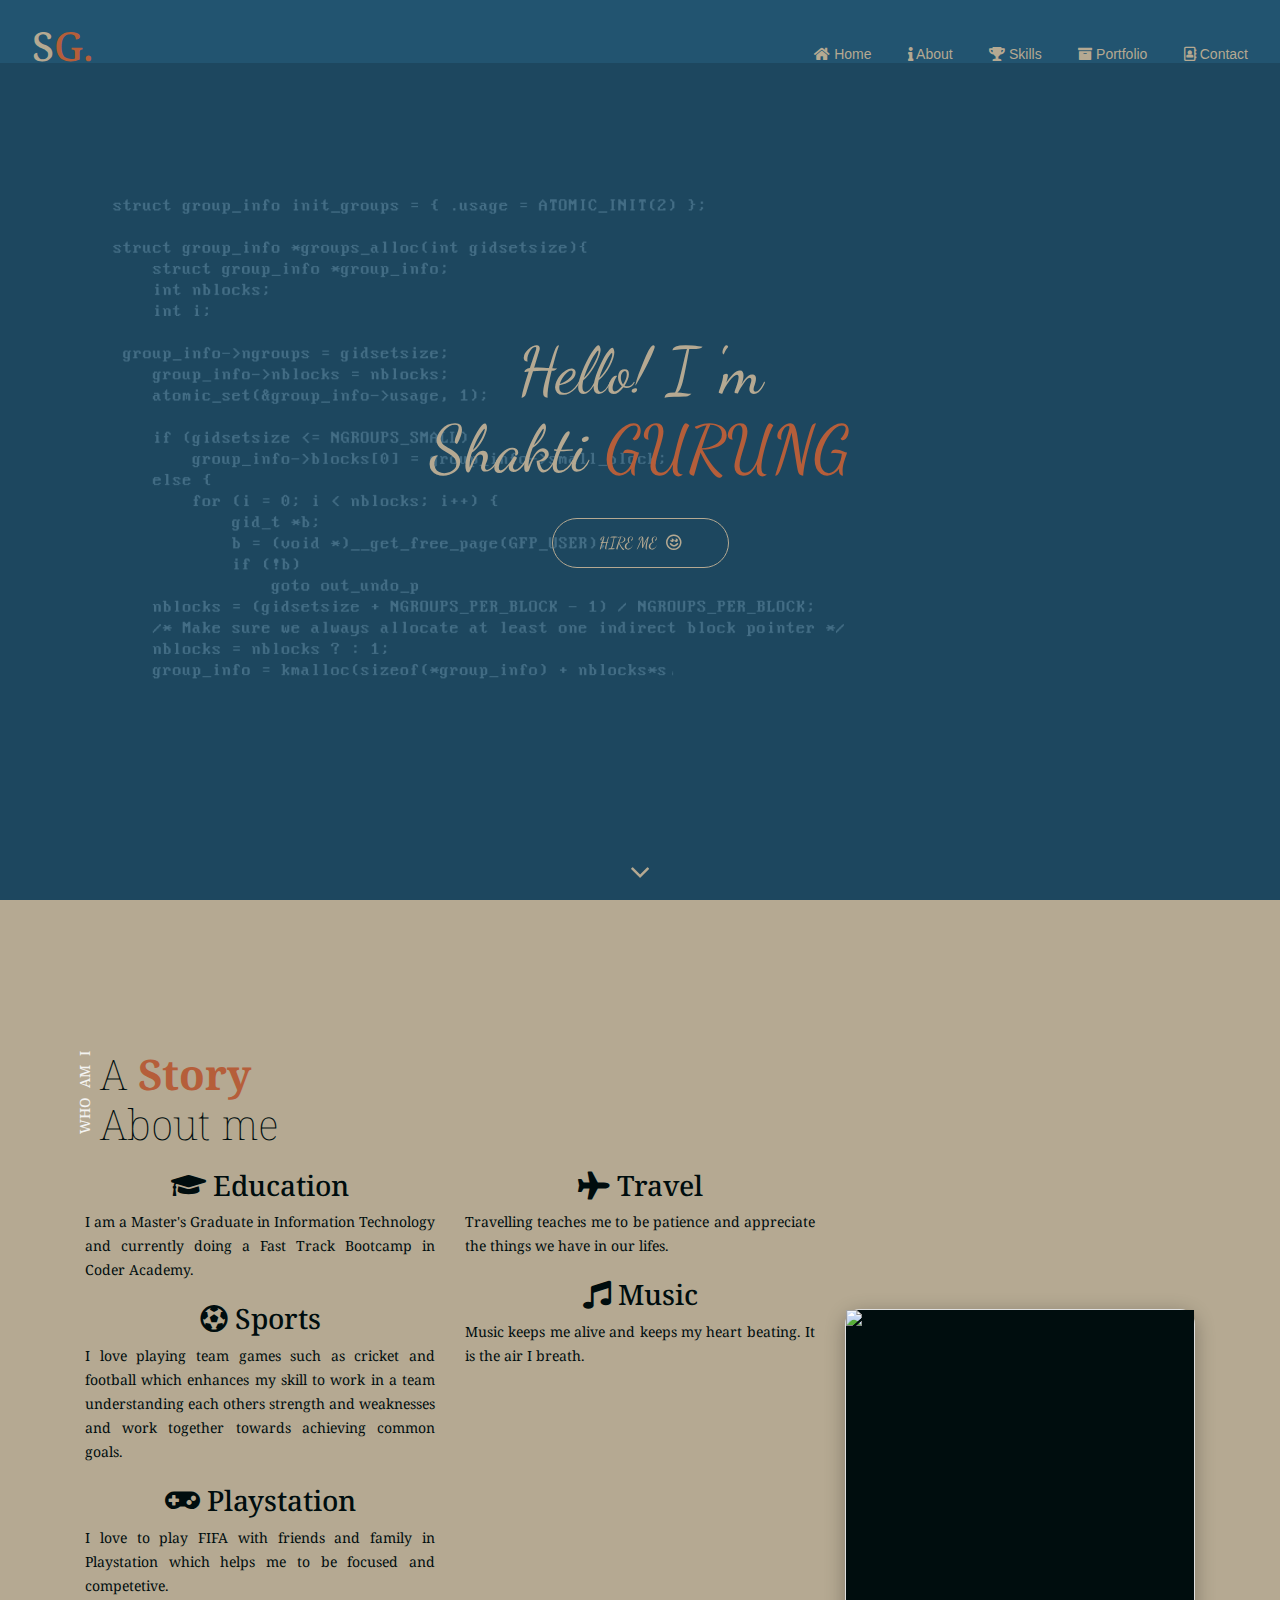
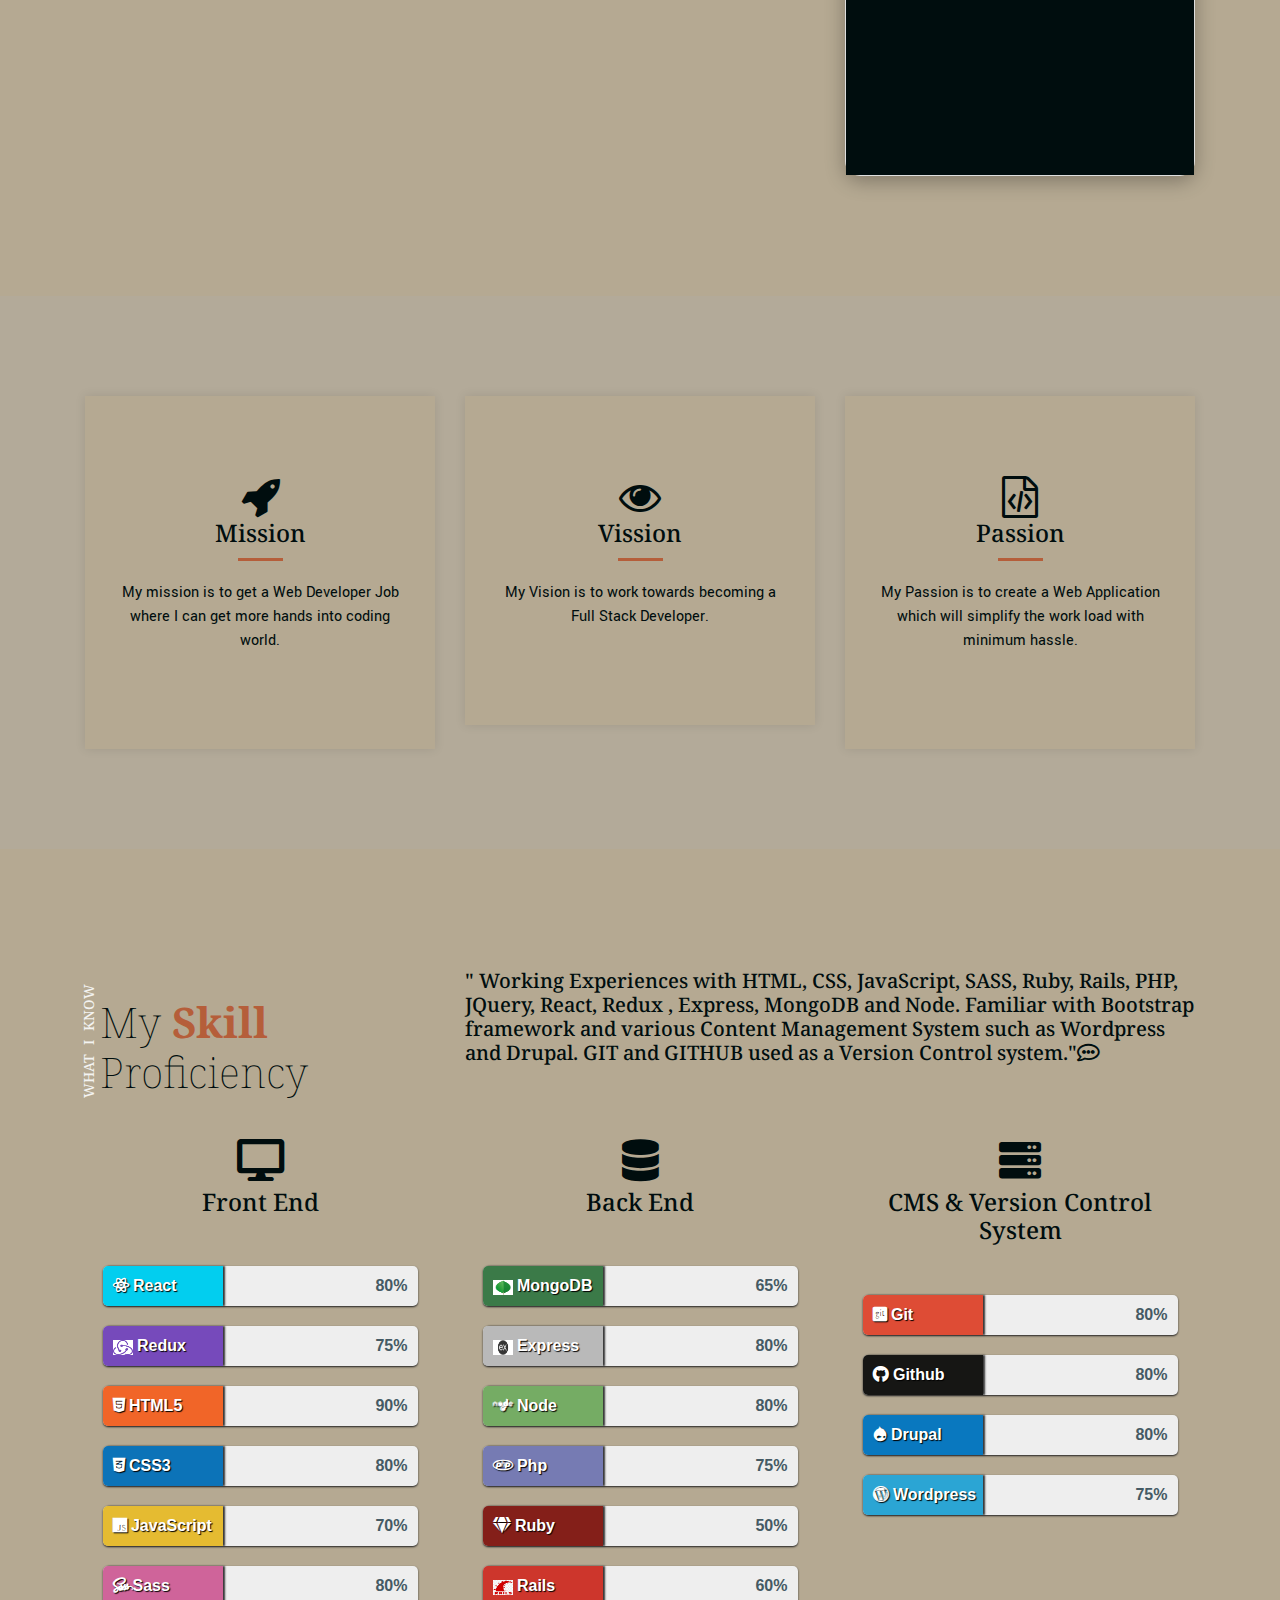
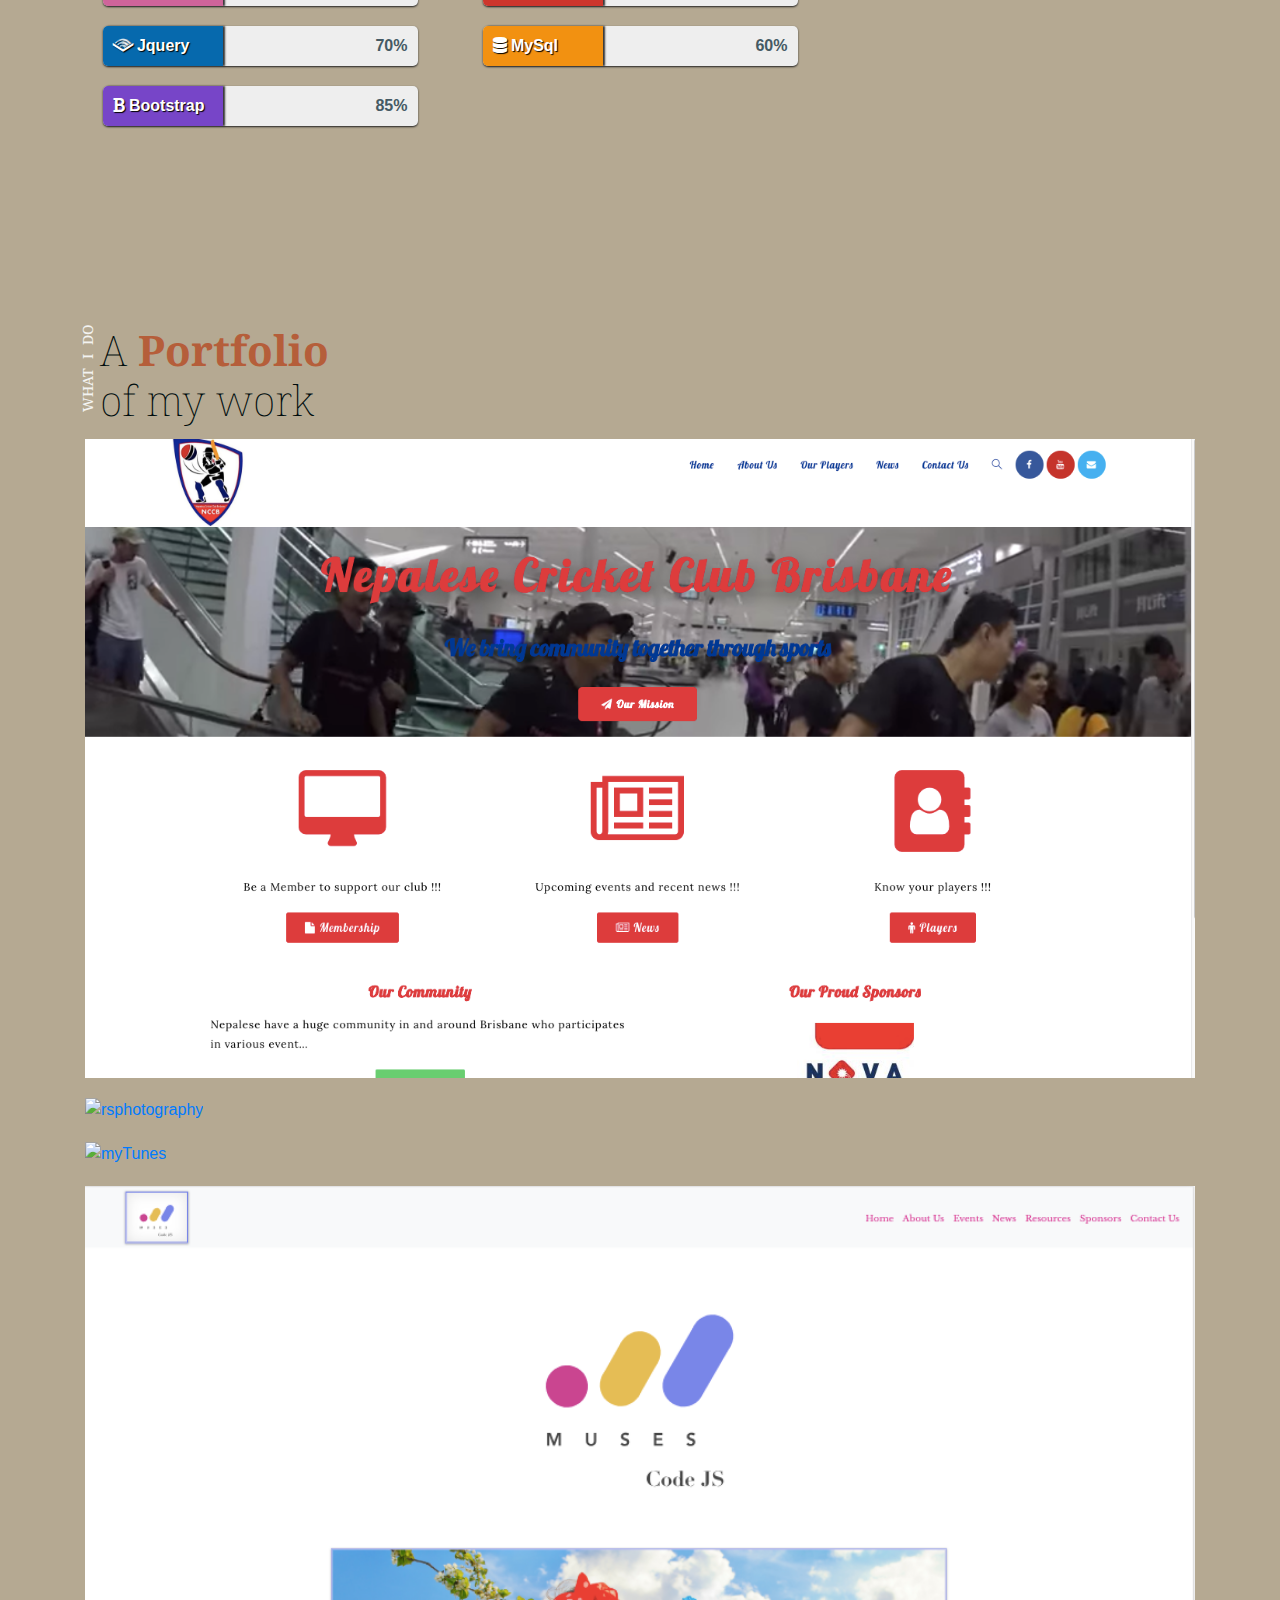
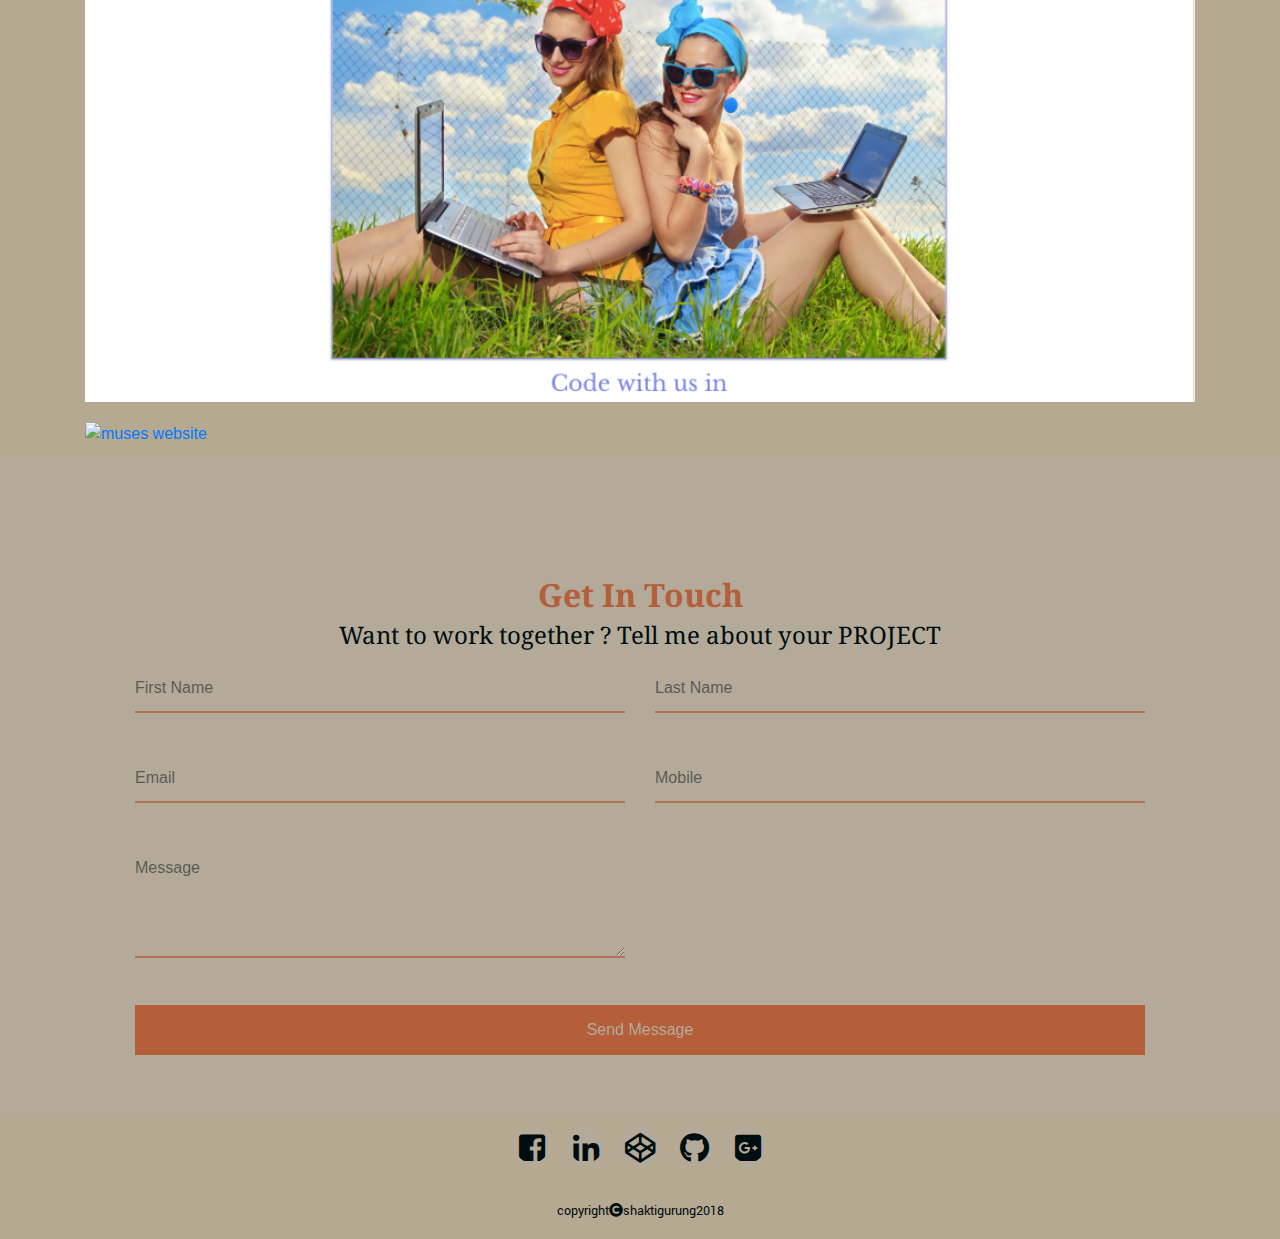
==== index.html @ 79f612bd "mobileware and type info on overlay" ====
<!DOCTYPE html>
<html lang="en">

<head>

    <!--Important Meta Tags-->
    <meta charset="utf-8">
    <meta http-equiv="X-UA-Compatible" content="IE=edge">
    <meta name="viewport" content="width-device-width,initial-scale=1">

    <!--Title-->
    <title>Shakti Gurung</title>

    <!-- Favicon-->
    <link rel="shortcut icon" type="image/png" href="img/favicon/favicon.png">

    <!--Google Fonts -->
    <link href="https://fonts.googleapis.com/css?family=Dancing+Script|Pacifico|Yantramanav" rel="stylesheet">
    <link href="https://fonts.googleapis.com/css?family=Noto+Serif" rel="stylesheet">

    <!--Font Awesome -->
    <link rel="stylesheet" href="css/font-awesome/css/fontawesome-all.min.css">
    <link rel="stylesheet" href="https://cdnjs.cloudflare.com/ajax/libs/font-awesome/4.7.0/css/font-awesome.min.css">
    <!--Bootstrap CSS-->
    <link rel="stylesheet" href="css/bootstrap/bootstrap.css">
    
    <!--Custom CSS-->
    <link rel="stylesheet" href="css/style.css">

</head>

<body>
    <!--Preloader-->
    <div id="preloader">
        <div id="status">&nbsp;</div>
    </div>
   <!--Navigation-->
    <nav class="menubar navbar sticky-top">
        <div class="logo">
                <a href="#home"><h1>S<span>G.</span></h1></a>
        </div>
        <ul class="menubar-nav">
            <li><a href="#home"><i class="fas fa-home"></i> Home</a></li>
            <li><a href="#about"><i class="fas fa-info"></i> About</a></li>
            <li><a href="#skill"><i class="fas fa-trophy"></i> Skills</a></li>
            <li><a href="#portfolio"><i class="fas fa-archive"></i> Portfolio</a></li>
            <li><a href="#contact"><i class="far fa-address-book"></i> Contact</a></li>   
        </ul>
        <span class="open-slide">
            <a href="#" onclick="openSlideMenu()">
            <svg width="30" height="30">
                <path d="M0,5 30,5" stroke="#B5A992" stroke-width="5"/>
                <path d="M0,14 30,14" stroke="#B5A992" stroke-width="5"/>
                <path d="M0,23 30,23" stroke="#B5A992" stroke-width="5"/>
            </svg>
            </a>
        </span>
        <div id="side-menu" class="side-nav">
            <a href="#" class="btn-close" onclick="closeSlideMenu()">&times;</a>
            <a href="#home"><i class="fas fa-home"></i> Home</a>
            <a href="#about"><i class="fas fa-info"></i> About</a>
            <a href="#skill"><i class="fas fa-trophy"></i> Skills</a>
            <a href="#portfolio"><i class="fas fa-archive"></i> Portfolio</a>
            <a href="#contact"><i class="far fa-address-book"></i> Contact</a>
        </div>
    </nav>
     <!--Navigation Ends-->
    <!--Home-->
    <section id="home">
        <!--Background Video-->
        <div class="fullscreen-video-wrap">  
                <video id="home-bg-video" poster="video/home.jpeg" autoplay loop muted>
                <source src="video/home.mov" type="video/mov">
                <source src="video/home.mp4" type="video/mp4">
                </video>
        </div>
        
        <!--Overlay-->
        <div id="home-overlay"></div>
    
        <!--Home Content-->

        <div id="home-content">
            <div id="home-content-inner" class="text-center">
                <div class="headingborder">
                    <div id="home-heading">
                        <h1 id="home-heading-1">Hello! I 'm</h1><br>
                        <h1 id="home-heading-2"> Shakti <span>Gurung</span></h1>
                    </div>
                    <div id="home-text">
                        <p><span class="typing"></span></p>
                    </div>
                 </div>
                <div id="home-btn">
                    <a class="btn btn-general btn-home" href="#contact" title="Hire me" role="button">Hire me <i class="far fa-smile"></i></a>
                </div>
            </div>
        </div>

        <!--Arrow Down-->
        <a href="#about" id="arrow-down">
            <i class="fa fa-angle-down"></i>
        </a>

    </section>
    <!--Home Ends-->
   
    <!--About-->
    <section id="about" onmouseover="textanimation()">

        <!--About 01-->
        <div id="about-01">
            <div class="content-box-lg">
                <div class="container">

                    <div class="row">
                        <!--About Left side-->
                        <div class="col-md-12">
                            <div id="about-left">
                                <div class="vertical-heading">
                                     <h5>Who am I </h5>
                                     <h2>A <strong> Story </strong><br>About me</h2> 
                                </div>
                            </div>
                        </div>
                    </div>
                    
                     <div class="row">
                        <!--About Right side-->
                         <div class="col-md-4">
                            <div class="box1">
                                <h3><i class="fas fa-graduation-cap"></i> Education</h3>
                                <p>I am a Master's Graduate in Information Technology and currently doing a Fast Track Bootcamp in Coder Academy.</p>
                            </div>
                            <div class="box1">
                                <h3><i class="fas fa-futbol"></i> Sports</h3>
                                <p>I love playing team games such as cricket and football which enhances my skill to work in a team understanding each others strength and weaknesses and work together towards achieving common goals.</p>
                            </div>
                            <div class="box1">
                                <h3><i class="fas fa-gamepad"></i> Playstation</h3>
                                <p> I love to play FIFA with friends and family in Playstation which helps me to be focused and competetive.</p>
                            </div>
                         </div>
                        <div class="col-md-4">
                            <div class="box1">
                                <h3><i class="fas fa-plane"></i> Travel</h3>
                                <p>Travelling teaches me to be patience and appreciate the things we have in our lifes.</p>
                            </div>
                            <div class="box1">
                                <h3><i class="fas fa-music"></i> Music</h3>
                                <p> Music keeps me alive and keeps my heart beating. It is the air I breath.</p>
                            </div>
                         </div>
                         <div class="col-md-4">
                           <!--Card starts-->
                            <div class="card">
                               <div class="img-box">
                                    <img src="img/about/shaktigurung1.jpg" alt="shaktigurung" class="img-fluid" >
                                </div>
                           
                                <ul class="social-icon">
                                    <li><a href="https://www.facebook.com/shakti.gurung" target="_blank"><i class="fab fa-facebook-square"></i></a></li>
                                    <li><a href="https://www.linkedin.com/feed/" target="_blank"><i class="fab fa-linkedin"></i></a></li>
                                    <li><a href="https://codepen.io/ShaktiGurung/" target="_blank"><i class="fab fa-codepen"></i></a></li>
                                    <li><a href="https://github.com/shaktigurung" target="_blank"><i class="fab fa-github"></i></a></li>
                                    <li><a href="https://myaccount.google.com/?utm_source=OGB&utm_medium=act" target="_blank"><i class="fab fa-google-plus-square"></i></a></li>
                                 </ul>
                                 <div class="details">
                                     <h2> Shakti Gurung <br> <span> Web Developer </span> </h2>
                                     <p>" I love to design and create  experiences which will simplify our life." <i class="far fa-comment-alt"></i></p>
                                 </div>
                            </div><!--End of Card-->
                    </div> 
                </div>
            </div>
        </div>
        </div>
        <!--About 01 Ends-->
        <!--About 02-->
        <div id="about-02">
            <div class="content-box-md">
                <div class="container">
                    <div class="row">
                        <div class="col-md-4">
                            <div class="about-item text-center">
                                <i class="fa fa-rocket"></i>
                                <h3>Mission</h3>
                                <hr>
                                <p>My mission is to get a Web Developer Job where I can get more hands into coding world.</p>
                            </div>
                        </div>
                        <div class="col-md-4">
                            <div class="about-item text-center">
                                <i class="fa fa-eye"></i>
                                <h3>Vission</h3>
                                <hr>
                                <p>My Vision is to work towards becoming a Full Stack Developer.</p>
                            </div>

                        </div>
                        <div class="col-md-4">
                            <div class="about-item text-center">
                                <i class="fa fa-file-code"></i>
                                <h3>Passion</h3>
                                <hr>
                                <p>My Passion is to create a Web Application which will simplify the work load with minimum hassle.</p>
                            </div>
                        </div>
                    </div>
                </div>
            </div>
        </div>
        <!--About 02 Ends-->
      
    </section>

    <!--About Ends--> 
    <!--Skills-->
    <section id="skill" onmouseover="skillbar()">
        <div class="content-box-lg">
            <div class="container">
                <div class="row">

                    <!--Skill Left Side -->
                    <div class="col-md-4 ">
                        <div id="skill-left">
                            <div class="vertical-heading">
                                <h5>What I Know </h5>
                                <h2> My <strong> Skill </strong><br>Proficiency</h2>
                            </div>
                        </div>
                    </div>
                    <!--Skill Right Side -->
                    <div class="col-md-8">
                        <div class="about-right">
                                <h2> " Working Experiences with HTML, CSS, JavaScript, SASS, Ruby, Rails, PHP, JQuery, React, Redux , Express, MongoDB and Node. Familiar with Bootstrap framework and various Content Management System such as Wordpress and Drupal. GIT and GITHUB used as a Version Control system."<i class="far fa-comment-alt"></i> </h2>
                        </div>
                    </div>
                </div>
            
                <!--Progress Skill bar-->
                <div class="row">
                    
                    <div class="col-md-4">
                        <div class="skillbar ">
                                    <div class="skillheader text-center">
                                        <i class="fas fa-desktop"></i>
                                        <h3>Front End </h3>
                                    </div>
                            
                                    <div class="main">
                                         <div class="progressBar">
                                            <div class="title reactColor"><i class="fab fa-react"></i> React </div>
                                            <div class="progress react"></div>
                                            <div class="progress_value">80%</div>
                                        </div>
                                        <div class="progressBar">
                                            <div class="title reduxColor"><img src="img/skill/redux.png"> Redux</div>
                                            <div class="progress redux"></div>
                                            <div class="progress_value">75%</div>
                                        </div>
                                        <div class="progressBar">
                                            <div class="title htmlColor"><i class="fab fa-html5"></i> HTML5</div>
                                            <div class="progress html"></div>
                                            <div class="progress_value">90%</div>
                                        </div>
                                        <div class="progressBar">
                                            <div class="title cssColor"><i class="fab fa-css3-alt"></i> CSS3</div>
                                            <div class="progress css"></div>
                                            <div class="progress_value">80%</div>
                                        </div>
                                        <div class="progressBar">
                                            <div class="title jsColor"><i class="fab fa-js"></i> JavaScript</div>
                                            <div class="progress js"></div>
                                            <div class="progress_value">70%</div>
                                        </div>
                                        <div class="progressBar">
                                            <div class="title sassColor"><i class="fab fa-sass"></i>Sass</div>
                                            <div class="progress sass"></div>
                                            <div class="progress_value">80%</div>
                                        </div>
                                        <div class="progressBar">
                                            <div class="title jqueryColor"><i class="fab fa-audible"></i> Jquery</div>
                                            <div class="progress jquery"></div>
                                            <div class="progress_value">70%</div>
                                        </div>
                                        <div class="progressBar">
                                            <div class="title bootstrapColor"><i class="fas fa-bold"></i> Bootstrap</div>
                                            <div class="progress bootstrap"></div>
                                            <div class="progress_value">85%</div>
                                        </div>
                                   
                                    </div>
                        </div>
                    </div>
                    
                    <div class="col-md-4">
                    <div class="skillbar">
                                    <div class="skillheader text-center">
                                        <i class="fas fa-database"></i>
                                        <h3> Back End </h3>
                                    </div>
                                    <div class="main">
                                        <div class="progressBar">
                                            <div class="title mongodbColor"><img src="img/skill/mongodb.png"> MongoDB</div>
                                            <div class="progress mongodb"></div>
                                            <div class="progress_value">65%</div>
                                        </div>
                                        <div class="progressBar">
                                            <div class="title expressColor"><img src="img/skill/express.png"> Express </div>
                                            <div class="progress express"></div>
                                            <div class="progress_value">80%</div>
                                        </div>
                                         <div class="progressBar">
                                            <div class="title nodeColor"><i class="fab fa-node"></i> Node</div>
                                            <div class="progress node"></div>
                                            <div class="progress_value">80%</div>
                                        </div>    
                                        <div class="progressBar">
                                            <div class="title phpColor"><i class="fab fa-php"></i> Php</div>
                                            <div class="progress php"></div>
                                            <div class="progress_value">75%</div>
                                        </div>
                                        <div class="progressBar">
                                            <div class="title rubyColor"><i class="fas fa-gem"></i> Ruby </div>
                                            <div class="progress ruby"></div>
                                            <div class="progress_value">50%</div>
                                        </div>
                                        <div class="progressBar">
                                            <div class="title railsColor"><img src="img/skill/rails.png"> Rails</div>
                                            <div class="progress rails"></div>
                                            <div class="progress_value">60%</div>
                                        </div>
                                        <div class="progressBar">
                                            <div class="title mysqlColor"><i class="fas fa-database"></i> MySql</div>
                                            <div class="progress mysql"></div>
                                            <div class="progress_value">60%</div>
                                        </div>
                                  
                                    </div>
                        </div>
                    </div>
                    <div class="col-md-4">
                    <div class="skillbar">
                                    <div class="skillheader text-center">
                                            <i class="fas fa-server"></i>
                                            <h3>CMS & Version Control System </h3>
                                    </div>
                                    <div class="main">
                                         <div class="progressBar">
                                            <div class="title gitColor"><i class="fab fa-git-square"></i> Git </div>
                                            <div class="progress git"></div>
                                            <div class="progress_value">80%</div>
                                        </div>
                                        <div class="progressBar">
                                            <div class="title githubColor"><i class="fab fa-github"></i> Github</div>
                                            <div class="progress github"></div>
                                            <div class="progress_value">80%</div>
                                        </div>
                                        <div class="progressBar">
                                            <div class="title drupalColor"><i class="fab fa-drupal"></i> Drupal</div>
                                            <div class="progress drupal"></div>
                                            <div class="progress_value">80%</div>
                                        </div>
                                        <div class="progressBar">
                                            <div class="title wordpressColor"><i class="fab fa-wordpress"></i> Wordpress</div>
                                            <div class="progress wordpress"></div>
                                            <div class="progress_value">75%</div>
                                        </div>
                                   
                                    </div>
                        </div>
                    </div>
                </div>
                <!--Progress Skill bar Ends-->
            </div>
        </div>
    </section>
        <!--Skills End-->
        <!--Portfolio-->
    <section id="portfolio">
        <div class="container">
            <div class="row">
                <!--About Left side-->
                <div class="col-md-6">
                    <div id="about-left">
                        <div class="vertical-heading">
                            <h5>What I do </h5>
                            <h2>A <strong> Portfolio </strong><br>of my work</h2>
                        </div>
                    </div>
                </div>
            </div>
        </div>
                
    <div class="content-area layout">
            <div class="container">
                <div class="row nomargin">
                    <div class="col-md-12 nopadding">
                        <a href="http://www.nccb.com.au" target="_blank">
                            <div class="portfolio-item">
                                <div class="hover-bg">
                                    <div class="border">
                                        <div class="hover-txt">
                                            <h4>Nccb</h4>
                                            <span> Cricket Club Website</span>
                                            <p> This website is created using Wordpress Content Management System.</p>
                                        </div>
                                    </div>
                                </div>
                                <img src="img/portfolio/nccb.png" class="img-fluid" alt="nccb">
                            </div> 
                        </a> 
                    </div>
                </div> <!--End of first Row-->
                <div class="row nomargin">
                    <div class="col-md-12 nopadding">
                        <a href="https://shaktigurung.github.io/RSPhotography/" target="_blank">
                            <div class="portfolio-item">
                                <div class="hover-bg">
                                    <div class="border">
                                        <div class="hover-txt">
                                            <h4>RS Photography</h4>
                                            <span>Photographer Portfolio</span>
                                            <p>This website is created using HTML, CSS and JavaScript</p>
                                        </div>
                                    </div>
                                </div>
                                <img src="img/portfolio/rsphotography.png" class="img-fluid" alt="rsphotography">
                            </div> 
                        </a> 
                    </div>
                </div> <!-- End of second Row-->
                <div class="row nomargin">
                    <div class="col-md-12 nopadding">
                            <a href="https://shaktigurung.github.io/myTunes/" target="_blank">
                                <div class="portfolio-item">
                                    <div class="hover-bg">
                                        <div class="border">
                                            <div class="hover-txt">
                                                <h4>MyTune</h4>
                                                <span>Song Collection </span>
                                                <p>This website is created using HTML, CSS and JavaScript</p>
                                            </div>
                                        </div>
                                    </div>
                                    <img src="img/portfolio/mytunes.png" class="img-fluid" alt="myTunes">
                                </div> 
                            </a> 
                        </div>
                </div> <!--End of third Row -->
                <!--Fourth Row-->
                <div class="row nomargin">
                    <div class="col-md-12 nopadding">
                            <a href="http://ca-muses-static.s3-website-ap-southeast-2.amazonaws.com/" target="_blank">
                                <div class="portfolio-item">
                                    <div class="hover-bg">
                                        <div class="border">
                                            <div class="hover-txt">
                                                <h4>Muses Website</h4>
                                                <span> A non-profitable organisation </span>
                                                <p>This website is created using MERN(MongoDB, Express.js, React.js and Node.js) stack</p>
                                            </div>
                                        </div>
                                    </div>
                                    <img src="img/portfolio/muses.png" class="img-fluid" alt="muses website" width="100%">
                                </div> 
                            </a> 
                        </div>
                </div> <!--End of Fourth Row -->
                <!--Fifth Row-->
                <div class="row nomargin">
                    <div class="col-md-12 nopadding">
                            <a href="https://mobileware.netlify.com/" target="_blank">
                                <div class="portfolio-item">
                                    <div class="hover-bg">
                                        <div class="border">
                                            <div class="hover-txt">
                                                <h4> Mobileware </h4>
                                                <span> A E-Commerce Website for mobile </span>
                                                <p>This website is created using React, HTML5, CSS3, Netlify </p>
                                            </div>
                                        </div>
                                    </div>
                                    <img src="img/portfolio/cghardware.png" class="img-fluid" alt="muses website" width="100%">
                                </div> 
                            </a> 
                        </div>
                </div> <!--End of Fifth Row -->
               

                     <!--<div class="col-md-4 nopadding">
                        <a href="#" target="_blank">
                            <div class="portfolio-item">
                                <div class="hover-bg">
                                    <div class="border">
                                        <div class="hover-txt">
                                            <h4>Asian Delicacies</h4>
                                            <span>Restaurant Website</span>
                                        </div>
                                    </div>
                                </div>
                                <img src="https://source.unsplash.com/1600x900/?restaurant" class="img-fluid" alt="...">
                            </div> 
                        </a> 
                    </div>
                    <div class="col-md-4 nopadding">
                        <a href="#" target="_blank">
                            <div class="portfolio-item">
                                <div class="hover-bg">
                                    <div class="border">
                                        <div class="hover-txt">
                                            <h4>Stunning Creation</h4>
                                            <span>Digital Agency Website</span>
                                        </div>
                                    </div>
                                </div>
                                <img src="https://source.unsplash.com/1600x900/?digital-agency" class="img-fluid" alt="...">
                            </div> 
                        </a> 
                    </div>
                </div> -->

                <!-- <div class="row nomargin">
                <div class="col-md-4 nopadding">
                        <a href="#" target="_blank">
                            <div class="portfolio-item">
                                <div class="hover-bg">
                                    <div class="border">
                                        <div class="hover-txt">
                                            <h4>Buy Me</h4>
                                            <span>E-Commerce Website</span>
                                        </div>
                                    </div>
                                </div>
                                <img src="https://source.unsplash.com/random/1600x900" class="img-fluid" alt="...">
                            </div> 
                        </a> 
                    </div>
                    <div class="col-md-4 nopadding">
                            <a href="#" target="_blank">
                                <div class="portfolio-item">
                                    <div class="hover-bg">
                                        <div class="border">
                                            <div class="hover-txt">
                                                <h4>MSOC</h4>
                                                <span>Tour Booking Website</span>
                                            </div>
                                        </div>
                                    </div>
                                    <img src="https://source.unsplash.com/1600x900/?Booking" class="img-fluid" alt="...">
                                </div> 
                            </a> 
                        </div>
                        <div class="col-md-4 nopadding">
                                <a href="#" target="_blank">
                                    <div class="portfolio-item">
                                        <div class="hover-bg">
                                            <div class="border">
                                                <div class="hover-txt">
                                                    <h4>Barter</h4>
                                                    <span>Swap items Website</span>
                                                </div>
                                            </div>
                                        </div>
                                        <img src="https://source.unsplash.com/collection/190727/1600x900" class="img-fluid" alt="...">
                                    </div> 
                                </a> 
                            </div>
                </div> -->
                <!--End of Third Row-->
            </div>
    </div> 
    <!--Frame portfolio Ends-->
    
    </section>
    <!--Portfolio Ends-->
    <!--Contact-->
    <section id="contact">
        <div class="container">
        <!-- Contact Form Starts-->
            <div class="formBox">
            <div class="row">
                <div class="col-sm-12"> 
                    <div class="contact-title">
                    <h2><strong>Get In Touch </strong></h2>
                    <p>Want to work together ? Tell me about your PROJECT</p>
                    </div>  
                </div> 
            </div>
            <!--Contact Form starts-->
            <form name="contact" class="contact" method="POST" data-netlify = "true">
            <div class="row">
                <div class="col-sm-6">
                    <div class="inputBox">
                        <div class="inputText ">First Name</div>
                        <input type="text" name="firstname" class="input">
                    </div>
                </div>
                <div class="col-sm-6">
                    <div class="inputBox">
                        <div class="inputText">Last Name</div>
                        <input type="text" name="lastname" class="input">
                    </div>
                </div>
            </div>
            <div class="row">
                <div class="col-sm-6">
                    <div class="inputBox">
                        <div class="inputText">Email</div>
                        <input type="email" name="email" class="input">
                    </div>
                </div>
                <div class="col-sm-6">
                    <div class="inputBox">
                        <div class="inputText">Mobile</div>
                        <input type="tel" name="mobile" class="input">
                    </div>
                </div>
            </div>
            <div class="row">
                <div class="col-sm-6">
                    <div class="inputBox">
                        <div class="inputText">Message</div>
                        <textarea class="input" name="message"></textarea>
                    </div>
                </div>
            </div>
            <div class="row">
                <div class="col-sm-12">
                    <input type="submit" name="submit" value="Send Message" class="button">
                </div>
            </div>
            </form>
            <!-- Contact Form Ends-->
            </div>
            <!--formBox Ends-->
        </div>
    </section>
    <!--Contact Ends-->
    <!--Copyright starts-->
    <section id="copyright">
        <div class="container">
            <div class="row">
                <div class="col-md-12"> 
                <ul class="social">
                        <li><a href="https://www.facebook.com/shakti.gurung" target="_blank"><i class="fab fa-facebook-square"></i></a></li>
                        <li><a href="https://www.linkedin.com/feed/" target="_blank"><i class="fab fa-linkedin"></i></a></li>
                        <li><a href="https://codepen.io/ShaktiGurung/" target="_blank"><i class="fab fa-codepen"></i></a></li>
                        <li><a href="https://github.com/shaktigurung" target="_blank"><i class="fab fa-github"></i></a></li>
                        <li><a href="https://myaccount.google.com/?utm_source=OGB&utm_medium=act" target="_blank"><i class="fab fa-google-plus-square"></i></a></li>
                    </ul>
                </div>
            </div>
            <div class="row">
            <div class="col-md-12"> 
                <p class="copyright">copyright<i class="fas fa-copyright"></i>shaktigurung2018 </p>
            </div>
            </div>
        </div>
    </section>
    <!--Copyright Ends-->
   
    <!-- Jquery CDN-->
    <script src="https://code.jquery.com/jquery-3.3.1.min.js" integrity="sha256-FgpCb/KJQlLNfOu91ta32o/NMZxltwRo8QtmkMRdAu8=" crossorigin="anonymous"></script>

    <!-- Bootstrap JavaScript -->
    <script src="js/bootstrap/bootstrap.js"></script>
    
     <!-- ScrollReveal JavaScript-->
    <script src="https://unpkg.com/scrollreveal/dist/scrollreveal.min.js"></script>

     <!--Typejs-->
     <script src="https://cdn.jsdelivr.net/npm/typed.js@2.0.9"></script>
   
    <!--Custom JavaScript-->
    <script src="js/script.js"></script>
</body>

</html>
---- css/style.css ----
/*
====================================================
||||||Shakti Gurung Custom Style Sheet |||||
====================================================

/*====================================================
||||||Imports |||||
====================================================*/
/*====================================================
||||||Color Palette|||||
====================================================*/
/*====================================================
||||||Fonts |||||
====================================================*/
/*====================================================
||||||Mixin |||||
====================================================*/
/*====================================================
||||||HTML and Body |||||
====================================================*/
html,
body {
  height: 100%; }

body {
  color: #000D0E;
  background-color: #B5A992; }

h1,
h2,
h3,
h4,
h5,
h6 {
  font-family: "Noto Serif", serif; }

p {
  font-family: "Yantramanav", sans-serif;
  font-size: 14px;
  font-weight: 400;
  line-height: 24px; }

section {
  background: #B5A992;
  overflow: hidden; }

.nopadding {
  padding: 0; }

.nomargin {
  margin: 0; }

/*====================================================
||||||Preloader |||||
====================================================*/
#preloader {
  background-color: #F3F3F1;
  position: fixed;
  top: 0;
  bottom: 0;
  left: 0;
  right: 0;
  z-index: 9999; }

#status {
  background-image: url("../img/preloader/preloader.gif");
  background-repeat: no-repeat;
  width: 200px;
  height: 200px;
  position: absolute;
  left: 50%;
  top: 50%;
  margin-top: -100px;
  margin-left: -100px; }

/*====================================================
||||||Home |||||
====================================================*/
#home {
  background: none;
  height: 100%; }

#home-bg-video {
  position: fixed;
  top: 0;
  left: 0;
  min-height: 100%;
  min-width: 100%;
  width: 100%;
  height: 100%;
  overflow: hidden;
  z-index: -1;
  background: url("../video/home.jpeg") no-repeat;
  background-size: cover; }

#home-overlay {
  background-color: #225470;
  opacity: 0.85;
  height: 100%;
  width: 100%;
  position: fixed;
  top: 0;
  left: 0;
  z-index: -1; }

#home-content {
  position: absolute;
  top: 50%;
  left: 50%;
  transform: translate(-50%, -50%);
  width: 100%;
  height: 100%;
  display: table;
  z-index: 1; }

#home-content-inner {
  display: table-cell;
  vertical-align: middle; }

#home-heading h1 {
  font-family: 'Dancing Script', cursive;
  color: #B5A992;
  font-size: 65px;
  font-weight: 100;
  margin: 0;
  display: inline-block; }
  #home-heading h1 span {
    color: #B55E3A;
    font-weight: 500;
    text-transform: uppercase; }

#home-text p {
  color: #B5A992;
  font-size: 17px;
  font-weight: 100;
  margin: 8px 0 30px 0; }

/*====================================================
||||| Logo and Menu|||||
====================================================*/
.menubar {
  background-color: #225470;
  width: 100%;
  position: fixed;
  overflow: hidden;
  height: 63px;
  z-index: 99; }

.logo img {
  position: fixed;
  height: 50px;
  width: 50px;
  top: 5px;
  left: 20px;
  border: 4px solid #B5A992; }

.logo:hover img {
  border: 4px solid #B55E3A;
  -webkit-transition: all 0.5s;
  -moz-transition: all 0.5s;
  -o-transition: all 0.5s;
  transition: all 0.5s; }

.logo h1 {
  color: #B5A992; }
  .logo h1 span {
    color: #B55E3A; }

.logo:hover h1 {
  color: #B55E3A;
  border-bottom: 3px solid #B55E3A;
  -webkit-transition: all 0.5s;
  -moz-transition: all 0.5s;
  -o-transition: all 0.5s;
  transition: all 0.5s; }
  .logo:hover h1 span {
    color: #B5A992;
    -webkit-transition: all 0.5s;
    -moz-transition: all 0.5s;
    -o-transition: all 0.5s;
    transition: all 0.5s; }

.menubar a {
  display: block;
  color: #B5A992;
  text-align: center;
  padding: 14px 16px;
  text-decoration: none;
  font-size: 14px;
  direction: ltr; }

.menubar ul {
  margin: 8px 0 0 0;
  list-style: none; }

.menubar-nav {
  float: right; }
  .menubar-nav li {
    display: inline-block; }

.menubar a:hover {
  color: #B55E3A;
  -webkit-transition: all 0.5s;
  -moz-transition: all 0.5s;
  -o-transition: all 0.5s;
  transition: all 0.5s; }

.side-nav {
  height: 100%;
  width: 0;
  position: fixed;
  z-index: 99;
  top: 0;
  left: 0;
  background-color: #111;
  opacity: 0.9;
  overflow-x: hidden;
  padding-top: 60px;
  -webkit-transition: all 0.5s;
  -moz-transition: all 0.5s;
  -o-transition: all 0.5s;
  transition: all 0.5s; }
  .side-nav a {
    padding: 10px 10px 10px 30px;
    text-decoration: none;
    font-size: 22px;
    color: #B5A992;
    display: block;
    -webkit-transition: all 0.3s;
    -moz-transition: all 0.3s;
    -o-transition: all 0.3s;
    transition: all 0.3s; }
  .side-nav a:hover {
    color: #B55E3A; }
  .side-nav .btn-close {
    position: absolute;
    top: 0;
    right: 22px;
    font-size: 36px;
    margin-left: 50px; }

/*====================================================
  |||||Buttons|||||
  ====================================================*/
.btn-general {
  font-family: "Dancing Script", cursive;
  border-radius: 28px;
  text-transform: uppercase;
  margin: 0 6px;
  padding: 12px 46px 12px 46px;
  -webkit-transition: all 0.5s;
  -moz-transition: all 0.5s;
  -o-transition: all 0.5s;
  transition: all 0.5s;
  z-index: 1; }

.btn-home {
  color: #B5A992;
  border: 1px solid #B5A992; }
  .btn-home i {
    margin-left: 5px; }

.btn-home:hover,
.btn-home:focus {
  color: #F3F3F1;
  background-color: #B55E3A;
  border: 1px solid #B55E3A; }

/*====================================================
|||||Arrow down|||||
====================================================*/
#arrow-down {
  position: absolute;
  left: 50%;
  bottom: 20px;
  color: #B5A992;
  font-size: 32px;
  width: 32px;
  height: 32px;
  text-align: center;
  margin-left: -16px;
  z-index: 1; }

#arrow-down:hover,
#arrow-down:focus {
  color: #B55E3A; }

/*====================================================
|||||Content box|||||
====================================================*/
.content-box-lg {
  padding: 120px 0; }

.content-box-md {
  padding: 100px 0px; }

/*====================================================
|||||Vertical Headings|||||
====================================================*/
.vertical-heading hidden {
  overflow: hidden; }

.vertical-heading h5 {
  color: #F3F3F1;
  font-size: 14px;
  font-weight: 500;
  text-transform: uppercase;
  word-spacing: 5px;
  display: inline-block;
  -webkit-transform: rotate(-90deg);
  transform: rotate(-90deg);
  position: relative;
  top: 60px;
  left: -53px; }

.vertical-heading h2 {
  margin: 0 0 0 15px;
  font-size: 42px;
  font-weight: 100;
  line-height: 50px; }
  .vertical-heading h2 strong {
    color: #B55E3A;
    font-weight: bold; }

/*====================================================
|||||About 01|||||
====================================================*/
#about-01 {
  margin-bottom: 0; }

#about-left h5 {
  margin-left: 12px; }

.about-right p:first-child {
  margin-bottom: 30px; }

.about-right h2 {
  font-family: "Noto Serif", serif;
  font-size: 20px; }

.about-right p span {
  color: #B55E3A;
  font-weight: 500;
  text-transform: uppercase; }

#about-bottom {
  margin-top: 60px; }
  #about-bottom img {
    margin: 0 auto;
    width: 1024px;
    display: block; }

/*====================================================
|||||About 02|||||
====================================================*/
#about-02 {
  background-color: #B3AA99; }

.about-item {
  background-color: #B5A992;
  padding: 80px 30px;
  -webkit-box-shadow: 0 0 10px rgba(0, 0, 0, 0.1);
  box-shadow: 0 0 10px rgba(0, 0, 0, 0.1); }
  .about-item i {
    font-size: 42px;
    margin: 0; }
  .about-item h3 {
    font-size: 24px;
    margin-bottom: 10px; }
  .about-item hr {
    width: 45px;
    height: 3px;
    background-color: #B55E3A;
    margin: 0 auto;
    border: none; }
  .about-item p {
    margin-top: 20px;
    font-size: 1rem; }

/* Hover State*/
.about-item:hover {
  background-color: #B55E3A; }
  .about-item:hover i,
  .about-item:hover .about-item:hover h3,
  .about-item:hover .about-item:hover p {
    color: #B5A992; }
  .about-item:hover hr {
    background-color: #B5A992; }
  .about-item:hover i {
    -webkit-transform: translateY(-20px);
    -moz-transform: translateY(-20px);
    -ms-transform: translateY(-20px);
    -o-transform: translateY(-20px);
    transform: translateY(-20px); }

#about-bottom img {
  margin: 0 auto;
  width: 1024px;
  display: block;
  border-radius: 20px;
  -webkit-box-shadow: 0 0 20px rgba(0, 0, 0, 0.1);
  box-shadow: 0 0 20px rgba(0, 0, 0, 0.1); }

/*Smooth Transition */
.about-item,
.about-item i,
about-item hr {
  -webkit-transition: all 400ms ease-in-out;
  transition: all 400ms ease-in-out; }

/*====================================================
|||||Profile|||||
====================================================*/
.box1 {
  margin-top: 20px; }
  .box1 h3 {
    text-align: center;
    text-transform: capitalize;
    font-family: "Noto Serif", serif; }
  .box1 p {
    font-family: "Noto Serif", serif;
    text-align: justify; }

.card {
  width: 100%;
  height: 467px;
  border-radius: 15px;
  box-shadow: 0 5px 20px rgba(0, 0, 0, 0.3); }
  .card .img-box {
    -webkit-transform: translateY(-150px);
    -moz-transform: translateY(-150px);
    -ms-transform: translateY(-150px);
    -o-transform: translateY(-150px);
    transform: translateY(-150px); }

.img-box {
  position: absolute;
  top: 0;
  left: 0;
  width: 100%;
  height: 100%;
  -webkit-transition: all 0.5s;
  -moz-transition: all 0.5s;
  -o-transition: all 0.5s;
  transition: all 0.5s;
  z-index: 2;
  background: #000D0E; }
  .img-box img {
    width: 100%;
    -webkit-transition: all 0.5s;
    -moz-transition: all 0.5s;
    -o-transition: all 0.5s;
    transition: all 0.5s; }

.social-icon {
  position: absolute;
  top: 50%;
  left: 50%;
  transform: translate(-50%, -50%);
  z-index: 3;
  display: flex;
  margin: 0;
  padding: 0; }
  .social-icon li {
    list-style: none; }
    .social-icon li a {
      color: #000D0E;
      width: 40px;
      height: 40px;
      background: #B3AA99;
      margin: 0 5px;
      text-align: center;
      font-size: 30px;
      display: block;
      border-radius: 50%;
      position: relative;
      overflow: hidden;
      border: 3px solid #B3AA99;
      -webkit-transition: all 0.5s;
      -moz-transition: all 0.5s;
      -o-transition: all 0.5s;
      transition: all 0.5s;
      -webkit-transform: translateY(250px);
      -moz-transform: translateY(250px);
      -ms-transform: translateY(250px);
      -o-transform: translateY(250px);
      transform: translateY(250px);
      opacity: 0; }

.card:hover .social-icon li a {
  -webkit-transform: translateY(0px);
  -moz-transform: translateY(0px);
  -ms-transform: translateY(0px);
  -o-transform: translateY(0px);
  transform: translateY(0px);
  opacity: 1; }
  .card:hover .social-icon li a .fa {
    -webkit-transition: all 0.5s;
    -moz-transition: all 0.5s;
    -o-transition: all 0.5s;
    transition: all 0.5s;
    font-size: 24px;
    line-height: 50px; }
  .card:hover .social-icon li a a:hover .fa {
    transform: rotateY(360deg);
    opacity: 1; }

.card:hover .social-icon li:nth-child(1) a {
  transition-delay: 0s; }

.card:hover .social-icon li:nth-child(2) a {
  transition-delay: 0.2s; }

.card:hover .social-icon li:nth-child(3) a {
  transition-delay: 0.4s; }

.card:hover .social-icon li:nth-child(4) a {
  transition-delay: 0.6s; }

.card:hover .social-icon li:nth-child(5) a {
  transition-delay: 0.8s; }

/* Hover Effect on Social Icon */
.social-icon li:nth-child(1):hover a {
  color: #3b5998;
  border-color: transparent;
  opacity: 0.7; }

.social-icon li:nth-child(2):hover a {
  color: #0077B5;
  border-color: transparent;
  opacity: 0.7; }

.social-icon li:nth-child(3):hover a {
  color: #000D0E;
  border-color: transparent;
  opacity: 0.7; }

.social-icon li:nth-child(4):hover a {
  color: #000D0E;
  border-color: transparent;
  opacity: 0.7; }

.social-icon li:nth-child(5):hover a {
  color: #dd4b39;
  border-color: transparent;
  opacity: 0.7; }

/* Profile Details */
.details {
  z-index: 4;
  bottom: 0;
  left: 0;
  position: absolute;
  background: #F3F3F1;
  box-sizing: border-box;
  z-index: 1; }
  .details h2 {
    margin: 10px 0 0;
    text-align: center;
    padding: 0; }
    .details h2 span {
      color: #464941;
      font-size: 16px; }
  .details p {
    font-family: "Noto Serif", serif;
    font-size: 18px;
    text-align: center; }

/*====================================================
  ||||| Skills|||||
  ====================================================*/
#skills {
  background-color: #B3AA99;
  -webkit-box-shadow: 0 0 10px rgba(0, 0, 0, 0.1);
  box-shadow: 0 0 10px rgba(0, 0, 0, 0.1);
  -webkit-transition: all 400ms ease-in-out;
  transition: all 400ms ease-in-out; }
  #skills .about-right p {
    font-family: "Noto Serif", serif; }

#skill-left .vertical-heading {
  min-height: 160px; }

.skill {
  margin: 8px;
  position: relative; }

.skill-overlay {
  background-color: #225470;
  opacity: 0;
  position: absolute;
  top: 0;
  left: 0;
  width: 100%;
  height: 100%;
  -webkit-transition: all 300ms linear;
  transition: all 300ms linear; }

.skill-info {
  width: 100%;
  height: 100%;
  padding: 80px 0px; }
  .skill-info h6 {
    color: #B55E3A;
    font-size: 16px;
    margin: 0; }
  .skill-info p {
    color: #B5A992; }

.skill:hover .skill-overlay {
  opacity: 1; }

#skills:hover {
  background-color: #B55E3A; }

/*====================================================
||||| Skill Progress bar|||||
====================================================*/
.skillbar {
  background-color: #B5A992;
  margin: 10px 0px; }
  .skillbar h3 {
    font-size: 24px;
    margin-top: 5px; }

.skillheader i {
  font-size: 42px;
  margin: 0; }

.main {
  margin: 50px auto;
  width: 90%; }
  .main i {
    font-size: 1rem; }

.progressBar {
  position: relative;
  width: 100%;
  height: 40px;
  background: #eeeeee;
  margin-bottom: 20px;
  border-radius: 5px;
  box-shadow: 0 1px 2px #222;
  z-index: 1; }

.title {
  position: absolute;
  width: 120px;
  height: 40px;
  padding-left: 10px;
  float: left;
  font-weight: bold;
  color: #fff;
  line-height: 2.5;
  z-index: 10000;
  border-top-left-radius: 5px;
  border-bottom-left-radius: 5px;
  box-shadow: 2px 0 2px #333;
  text-shadow: 1px 1px 1px #000; }
  .title img {
    width: 20px;
    height: 15px;
    background-color: white; }

.progress_value {
  position: relative;
  float: right;
  padding-right: 10px;
  line-height: 2.5;
  font-weight: bold;
  color: #455a64;
  z-index: 10000; }

.progress {
  height: 40px;
  position: absolute;
  border-radius: 5px;
  box-shadow: 2px 0 2px #555; }

.htmlColor {
  background: #F16528; }

.cssColor {
  background: #0C73B8; }

.sassColor {
  background: #cf649a; }

.jsColor {
  background: #E5BB31; }

.phpColor {
  background: #767BB3; }

.jqueryColor {
  background: #0669AD; }

.mysqlColor {
  background: #f29111; }

.rubyColor {
  background: #841f19; }

.bootstrapColor {
  background: #7745C8; }

.drupalColor {
  background: #0978BF; }

.wordpressColor {
  background: #2BA5D4; }

.gitColor {
  background: #DE4C35; }

.githubColor {
  background: #161614; }

.reactColor {
  background: #02ceef; }

.reduxColor {
  background: #764abb; }

.expressColor {
  background: #B9B9B9; }

.railsColor {
  background: #cd362c; }

.mongodbColor {
  background: #3B7A48; }

.nodeColor {
  background: #75AC64; }

/**** Bar Colors****/
.html {
  background: #F16528; }

.css {
  background: #0C73B8; }

.js {
  background: #E5BB31; }

.sass {
  background: #cf649a; }

.php {
  background: #767BB3; }

.jquery {
  background: #0669AD; }

.mysql {
  background: #f29111; }

.ruby {
  background: #841f19; }

.bootstrap {
  background: #7745C8; }

.drupal {
  background: #0978BF; }

.wordpress {
  background: #2BA5D4; }

.git {
  background: #DE4C35; }

.github {
  background: #161614; }

.node {
  background: #75AC64; }

.express {
  background: #B9B9B9; }

.react {
  background: #02ceef; }

.redux {
  background: #764abb; }

.rails {
  background: #cd362c; }

.mongodb {
  background: #3B7A48; }

/*====================================================
|||||Portfolio|||||
====================================================*/
#portfolio img {
  margin: 10px 0px 10px 0px; }

.content-area {
  padding-top: 4px; }

.portfolio-item {
  position: relative;
  width: 100%;
  height: 100%;
  overflow: hidden;
  display: block;
  margin-bottom: 30px; }
  .portfolio-item h4 {
    font-weight: 900;
    text-transform: uppercase;
    font-size: 18px;
    letter-spacing: 1px;
    color: #B5A992; }
  .portfolio-item span {
    text-transform: uppercase;
    letter-spacing: 2px;
    font-weight: 100; }

.hover-bg {
  position: absolute;
  background-color: #225470;
  width: 100%;
  height: 100%;
  opacity: 0;
  -webkit-transition: all 0.5s;
  -moz-transition: all 0.5s;
  -o-transition: all 0.5s;
  transition: all 0.5s; }

.hover-txt {
  padding: 30px 30px 40px 30px;
  position: absolute;
  bottom: 0;
  color: #B5A992;
  -webkit-backface-visibility: hidden;
  backface-visibility: hidden;
  -webkit-transition: all 0.5s;
  -moz-transition: all 0.5s;
  -o-transition: all 0.5s;
  transition: all 0.5s;
  -webkit-transform: translateY(-100px);
  -moz-transform: translateY(-100px);
  -ms-transform: translateY(-100px);
  -o-transform: translateY(-100px);
  transform: translateY(-100px); }

.portfolio-item:hover .hover-bg {
  opacity: 0.9; }
  .portfolio-item:hover .hover-bg .hover-txt {
    -webkit-transform: translateY(0);
    -moz-transform: translateY(0);
    -ms-transform: translateY(0);
    -o-transform: translateY(0);
    transform: translateY(0); }

/* Layout
====================*/
/* Menu Style*/
.layout a.menu-toggle {
  background-color: #F3F3F1;
  color: #B5A992; }

/* Index Style - Box Portfolio */
.layout .portfolio-item {
  margin: 0; }
  .layout .portfolio-item i {
    font-size: 60px; }

.layout .hover-txt {
  text-align: center;
  padding: 25% 0;
  position: inherit; }

.layout .hover-bg {
  padding: 20px; }

.border {
  border: 4px solid #B5A992;
  display: block;
  height: 100%;
  width: 100%; }

.layout .hover-txt,
.layout .hover-txt h4,
.layout .hover-txt span {
  -webkit-transition: all 0.5s;
  -moz-transition: all 0.5s;
  -o-transition: all 0.5s;
  transition: all 0.5s;
  -webkit-transform: translateY(-100px);
  -moz-transform: translateY(-100px);
  -ms-transform: translateY(-100px);
  -o-transform: translateY(-100px);
  transform: translateY(-100px); }

.layout .hover-txt:hover,
.layout .hover-txt:hover h4,
.layout .hover-txt:hover span {
  -webkit-transform: translateY(0);
  -moz-transform: translateY(0);
  -ms-transform: translateY(0);
  -o-transform: translateY(0);
  transform: translateY(0); }

/*====================================================
|||||Contact|||||
====================================================*/
#contact {
  background-color: #B3AA99;
  padding: 50px 0px 10px 0px; }
  #contact h2 {
    margin-top: 20px;
    text-align: center;
    font-size: 2rem; }
    #contact h2 strong {
      color: #B55E3A;
      font-weight: bold; }
  #contact p {
    text-align: center;
    font-size: 1.5rem;
    font-family: "Noto Serif", serif; }

.formBox {
  margin-top: 0px;
  padding: 50px; }

.inputBox {
  position: relative;
  box-sizing: border-box;
  margin-bottom: 40px; }

.input {
  position: relative;
  width: 100%;
  height: 50px;
  background: transparent;
  border: none;
  outline: none;
  font-size: 1rem;
  border-bottom: 2px solid #B55E3A;
  opacity: 0.7; }

.inputText {
  position: absolute;
  line-height: 50px;
  font-size: 1rem;
  transition: .5s;
  opacity: 0.5; }

textarea {
  height: 100px !important;
  margin-top: 15px; }

.focus .inputText {
  -webkit-transform: translateY(-15px);
  -moz-transform: translateY(-15px);
  -ms-transform: translateY(-15px);
  -o-transform: translateY(-15px);
  transform: translateY(-15px);
  font-size: 1rem;
  opacity: 1;
  color: #B55E3A; }

.button {
  width: 100%;
  background: #B55E3A;
  color: #B3AA99;
  border: none;
  outline: none;
  height: 50px;
  font-size: 1rem; }

.successbutton {
  font-family: "Dancing Script", cursive;
  border-radius: 28px;
  -webkit-transition: all 0.5s;
  -moz-transition: all 0.5s;
  -o-transition: all 0.5s;
  transition: all 0.5s;
  z-index: 1;
  width: 200px;
  height: 100px;
  justify-content: center;
  background: #225470;
  color: #B3AA99;
  border: none;
  outline: none;
  height: 50px;
  font-size: 1rem; }

button {
  margin: auto;
  display: block; }

.successbutton a {
  color: #B3AA99;
  list-style: none;
  text-decoration: none; }

.successbutton:hover,
.successbutton:focus {
  color: #F3F3F1;
  background-color: #B55E3A;
  border: 1px solid #B55E3A; }

/*====================================================
|||||Copyright|||||
====================================================*/
.copyright {
  text-align: center; }

ul.social {
  padding: 0 0 10px 0;
  margin-top: 10px;
  text-align: center; }
  ul.social li {
    display: inline-block;
    list-style: none;
    padding: 0.1rem;
    margin: 0 0.2rem; }
    ul.social li a {
      color: #000D0E;
      width: 40px;
      height: 40px;
      background: #B3AA99;
      text-align: center;
      line-height: 40px;
      font-size: 30px;
      display: block;
      border-radius: 50%;
      position: relative;
      overflow: hidden;
      border: 3px solid #B3AA99; }

ul li a .fa {
  position: relative;
  color: #262626;
  transition: .5s; }

ul.social li:nth-child(1) a:hover {
  color: #3b5998;
  border-color: transparent;
  opacity: 0.7; }

ul.social li:nth-child(2) a:hover {
  color: #0077B5;
  border-color: transparent;
  opacity: 0.7; }

ul.social li:nth-child(3) a:hover {
  color: #000D0E;
  border-color: transparent;
  opacity: 0.7; }

ul.social li:nth-child(4) a:hover {
  color: #000D0E;
  border-color: transparent;
  opacity: 0.7; }

ul.social li:nth-child(5) a:hover {
  color: #dd4b39;
  border-color: transparent;
  opacity: 0.7; }

/*====================================================
  |||||Media Queries|||||
  ====================================================*/
@media (max-width: 1024px) {
  .main {
    width: 90%; } }
@media (max-width: 568px) {
  .menubar-nav {
    display: none; } }
@media (min-width: 568px) {
  .open-slide {
    display: none; } }
@media (min-width: 768px) {
  .img-box img {
    position: absolute;
    top: 0;
    left: 0;
    width: 100%;
    height: 100%;
    -webkit-transition: all 0.5s;
    -moz-transition: all 0.5s;
    -o-transition: all 0.5s;
    transition: all 0.5s;
    z-index: 2;
    background: #000D0E; }

  .card .img-box {
    transform: none; }

  .card:hover .img-box {
    transform: translateY(-160px); } }
@media (min-width: 382px) {
  .card {
    margin-top: 160px; } }
/*====================================================
  |||||StyleSheet Ends|||||
====================================================*/

/*# sourceMappingURL=style.css.map */
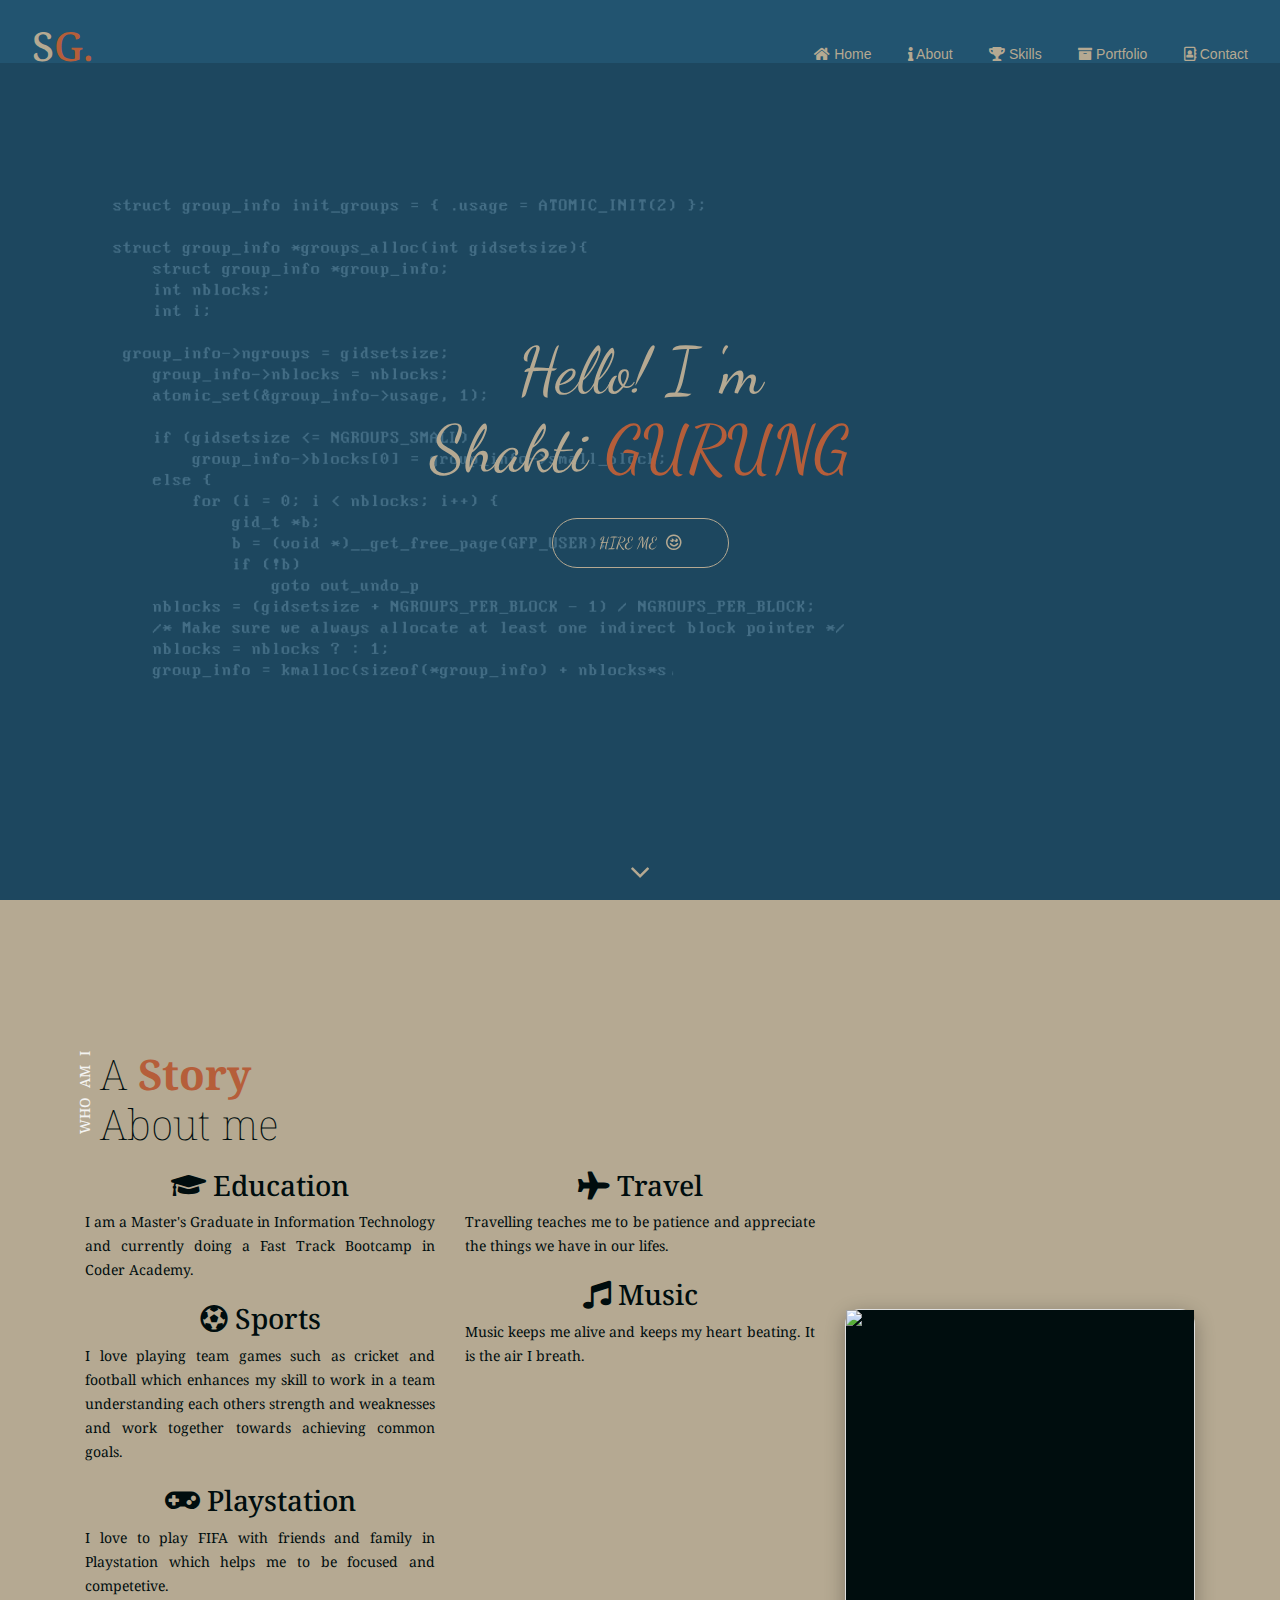
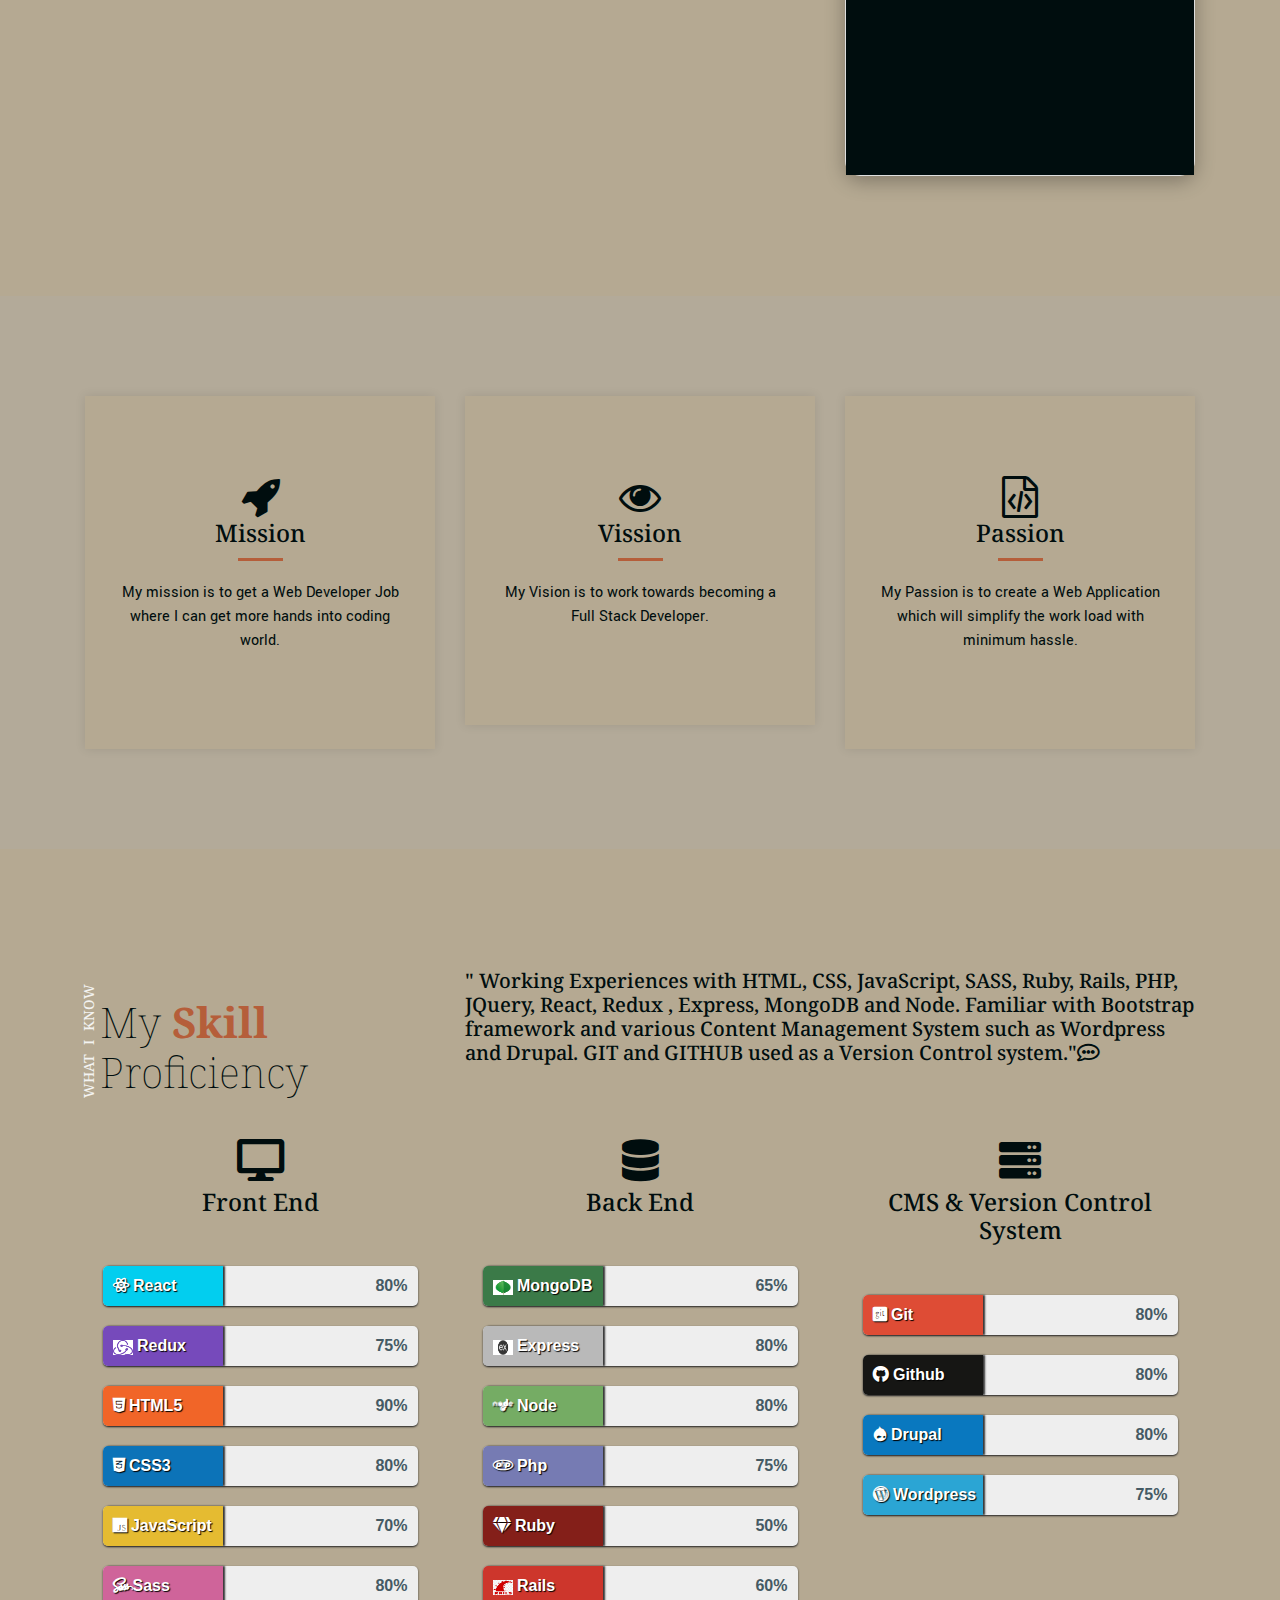
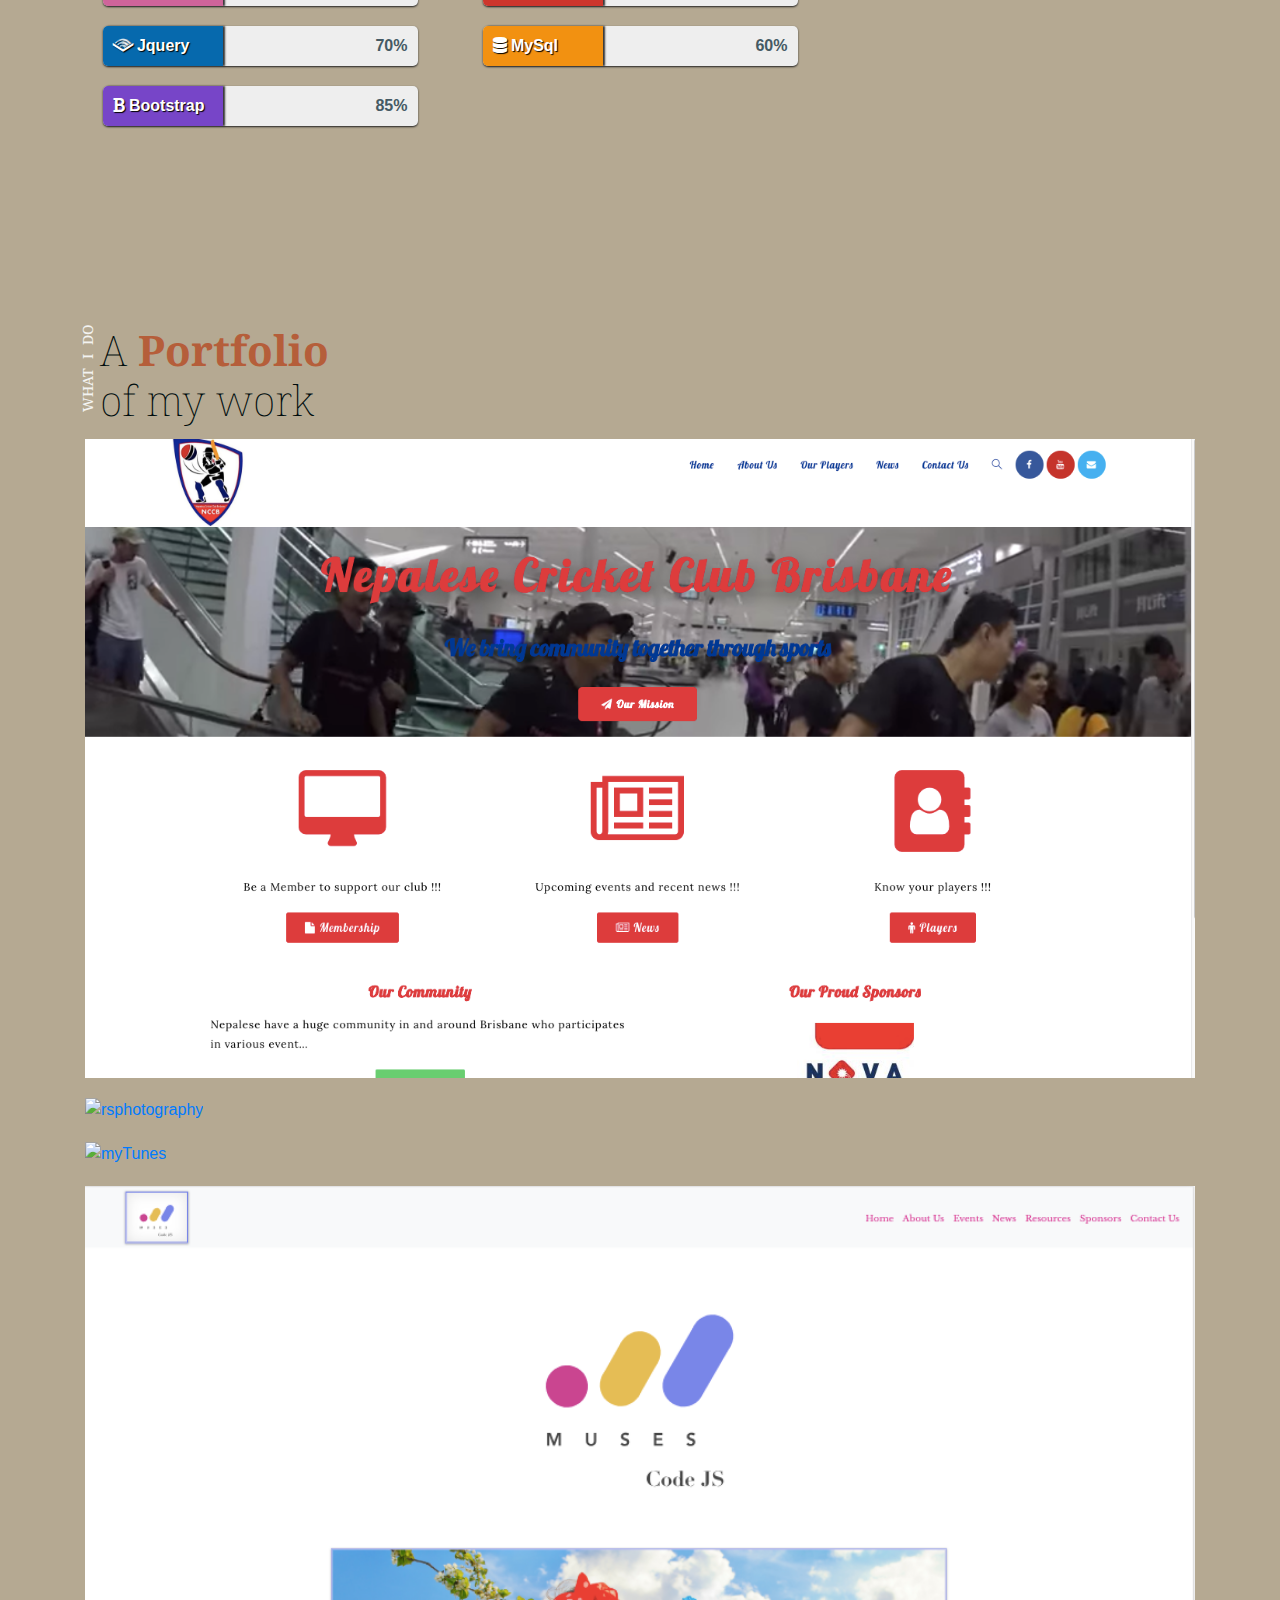
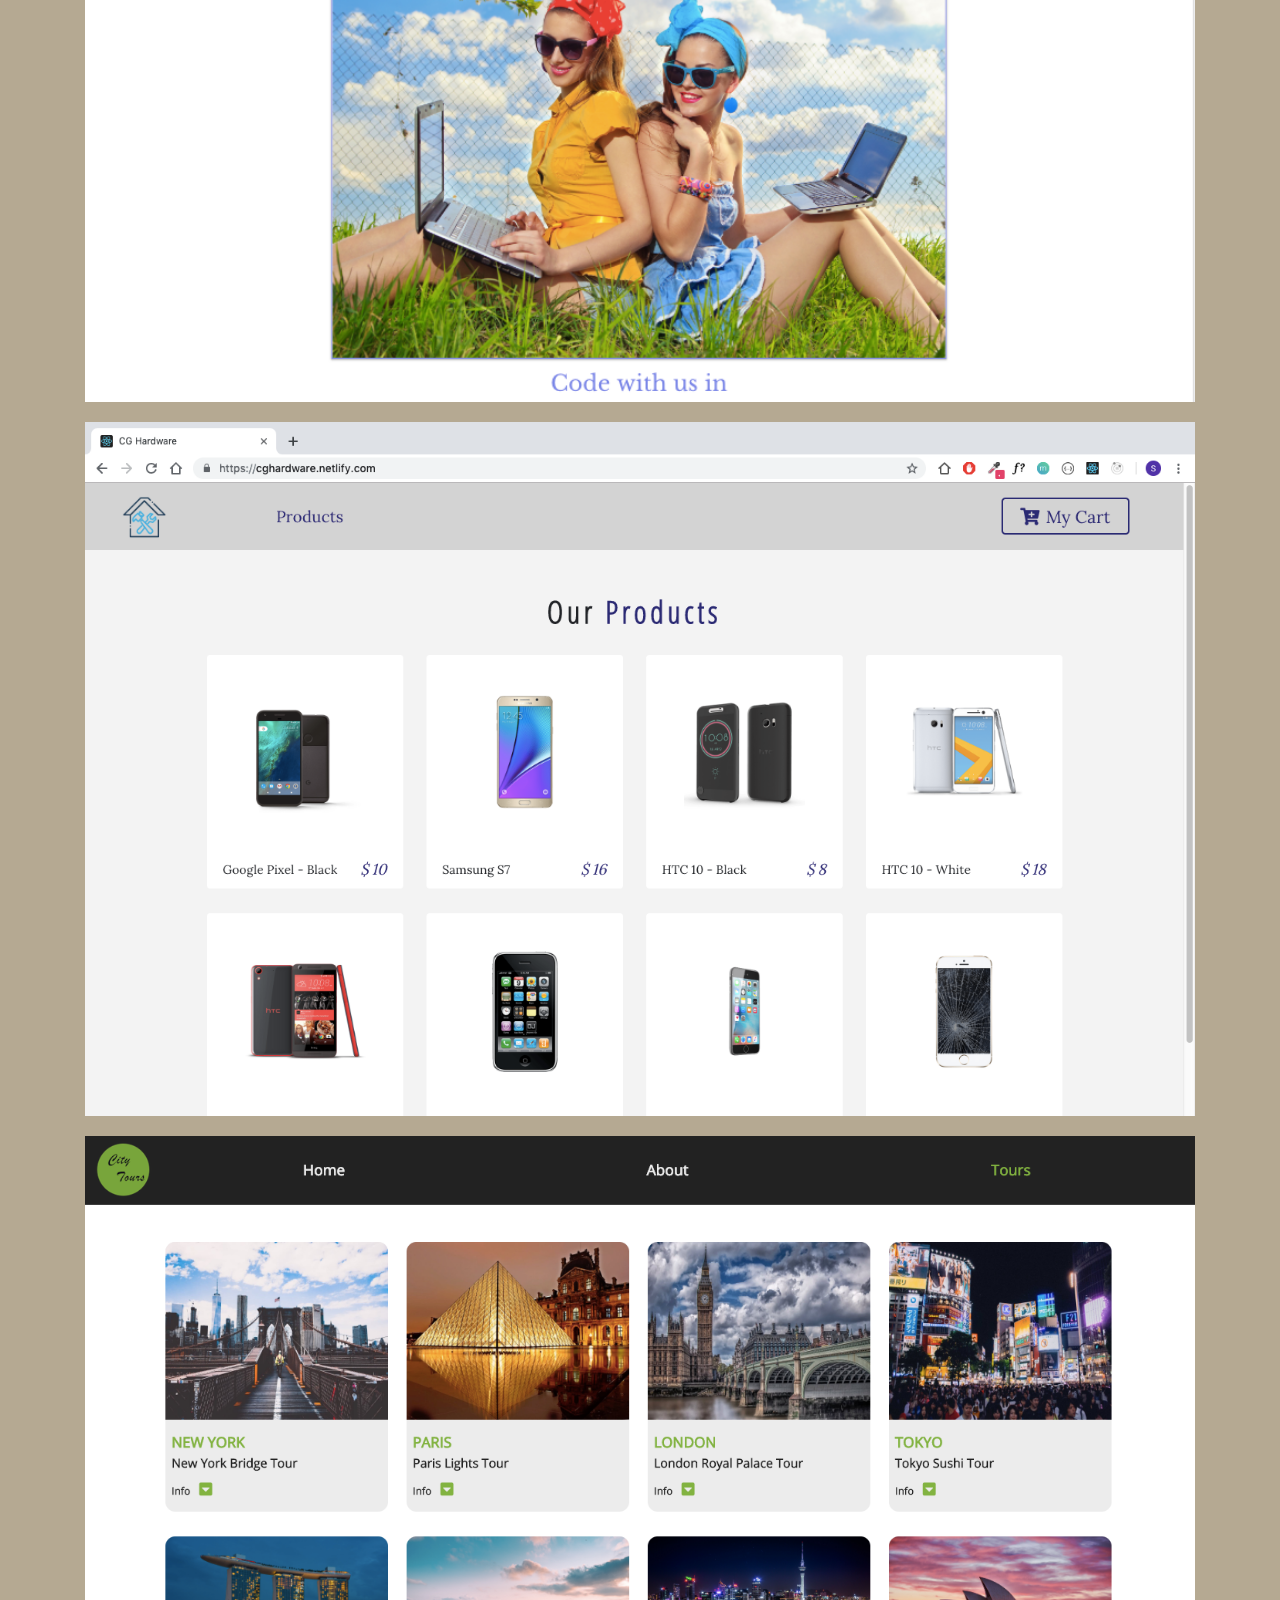
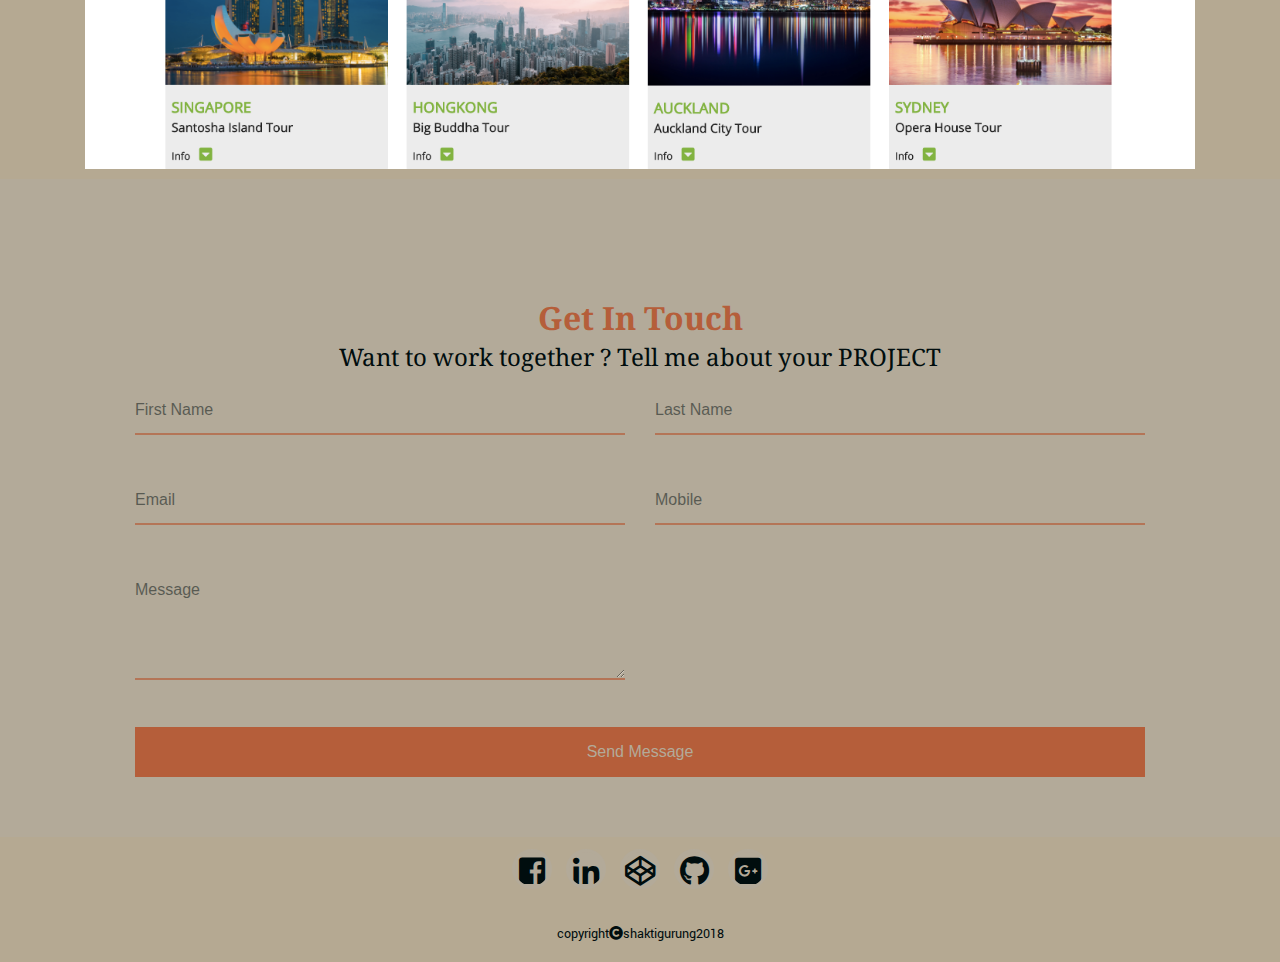
==== commit 93bc6686: "New site added to portfolio" ====
--- a/index.html
+++ b/index.html
@@ -482,93 +482,31 @@
                                             </div>
                                         </div>
                                     </div>
-                                    <img src="img/portfolio/cghardware.png" class="img-fluid" alt="muses website" width="100%">
+                                    <img src="img/portfolio/mobileware.png" class="img-fluid" alt="mobileware" width="100%">
                                 </div> 
                             </a> 
                         </div>
                 </div> <!--End of Fifth Row -->
-               
-
-                     <!--<div class="col-md-4 nopadding">
-                        <a href="#" target="_blank">
-                            <div class="portfolio-item">
-                                <div class="hover-bg">
-                                    <div class="border">
-                                        <div class="hover-txt">
-                                            <h4>Asian Delicacies</h4>
-                                            <span>Restaurant Website</span>
-                                        </div>
-                                    </div>
-                                </div>
-                                <img src="https://source.unsplash.com/1600x900/?restaurant" class="img-fluid" alt="...">
-                            </div> 
-                        </a> 
-                    </div>
-                    <div class="col-md-4 nopadding">
-                        <a href="#" target="_blank">
-                            <div class="portfolio-item">
-                                <div class="hover-bg">
-                                    <div class="border">
-                                        <div class="hover-txt">
-                                            <h4>Stunning Creation</h4>
-                                            <span>Digital Agency Website</span>
-                                        </div>
-                                    </div>
-                                </div>
-                                <img src="https://source.unsplash.com/1600x900/?digital-agency" class="img-fluid" alt="...">
-                            </div> 
-                        </a> 
-                    </div>
-                </div> -->
-
-                <!-- <div class="row nomargin">
-                <div class="col-md-4 nopadding">
-                        <a href="#" target="_blank">
-                            <div class="portfolio-item">
-                                <div class="hover-bg">
-                                    <div class="border">
-                                        <div class="hover-txt">
-                                            <h4>Buy Me</h4>
-                                            <span>E-Commerce Website</span>
-                                        </div>
-                                    </div>
-                                </div>
-                                <img src="https://source.unsplash.com/random/1600x900" class="img-fluid" alt="...">
-                            </div> 
-                        </a> 
-                    </div>
-                    <div class="col-md-4 nopadding">
-                            <a href="#" target="_blank">
+                 <!--Sixth Row-->
+                 <div class="row nomargin">
+                    <div class="col-md-12 nopadding">
+                            <a href="https://tourcity.netlify.com/" target="_blank">
                                 <div class="portfolio-item">
                                     <div class="hover-bg">
                                         <div class="border">
                                             <div class="hover-txt">
-                                                <h4>MSOC</h4>
-                                                <span>Tour Booking Website</span>
+                                                <h4> City Tour </h4>
+                                                <span> A City Tour Agency Website </span>
+                                                <p>This website is created using React, HTML5, CSS3, SASS, Netlify </p>
                                             </div>
                                         </div>
                                     </div>
-                                    <img src="https://source.unsplash.com/1600x900/?Booking" class="img-fluid" alt="...">
+                                    <img src="img/portfolio/tourcity.png" class="img-fluid" alt="city tour" width="100%">
                                 </div> 
                             </a> 
                         </div>
-                        <div class="col-md-4 nopadding">
-                                <a href="#" target="_blank">
-                                    <div class="portfolio-item">
-                                        <div class="hover-bg">
-                                            <div class="border">
-                                                <div class="hover-txt">
-                                                    <h4>Barter</h4>
-                                                    <span>Swap items Website</span>
-                                                </div>
-                                            </div>
-                                        </div>
-                                        <img src="https://source.unsplash.com/collection/190727/1600x900" class="img-fluid" alt="...">
-                                    </div> 
-                                </a> 
-                            </div>
-                </div> -->
-                <!--End of Third Row-->
+                </div> 
+                <!--End of Sixth Row-->
             </div>
     </div> 
     <!--Frame portfolio Ends-->
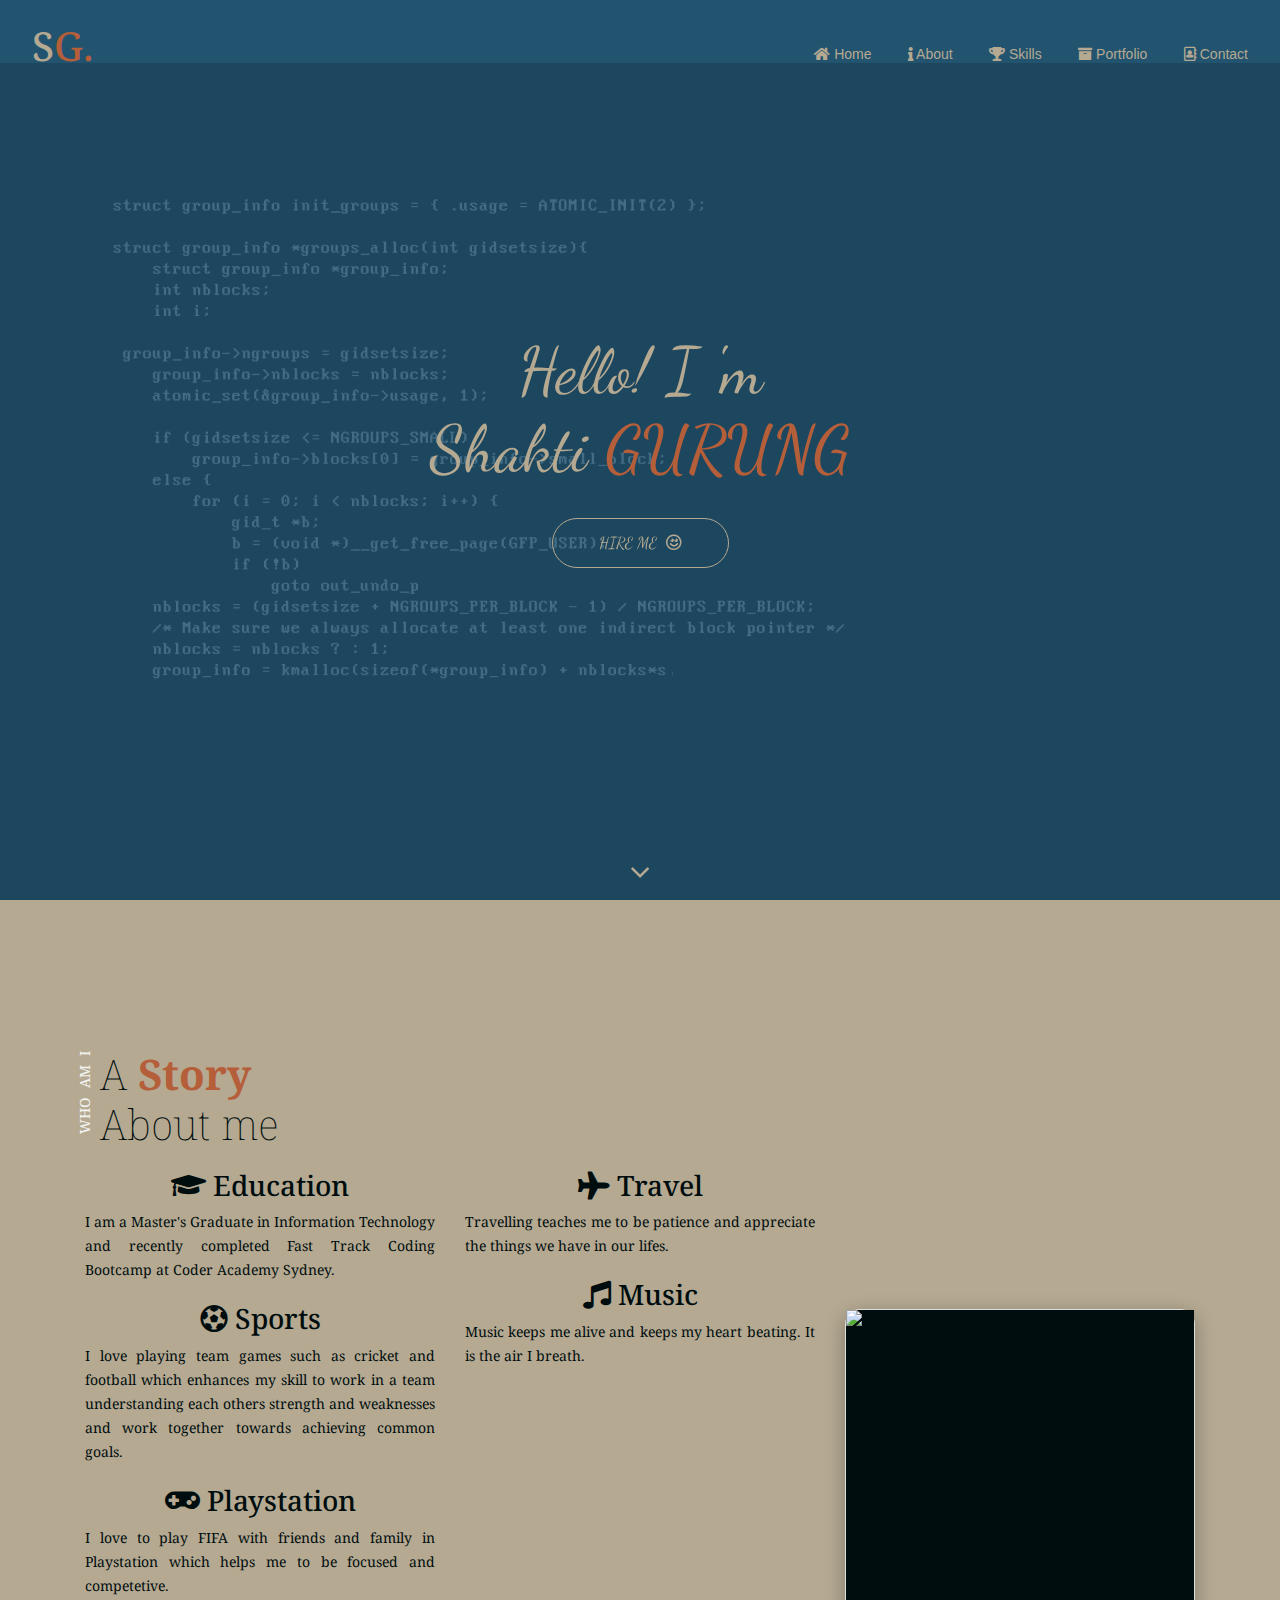
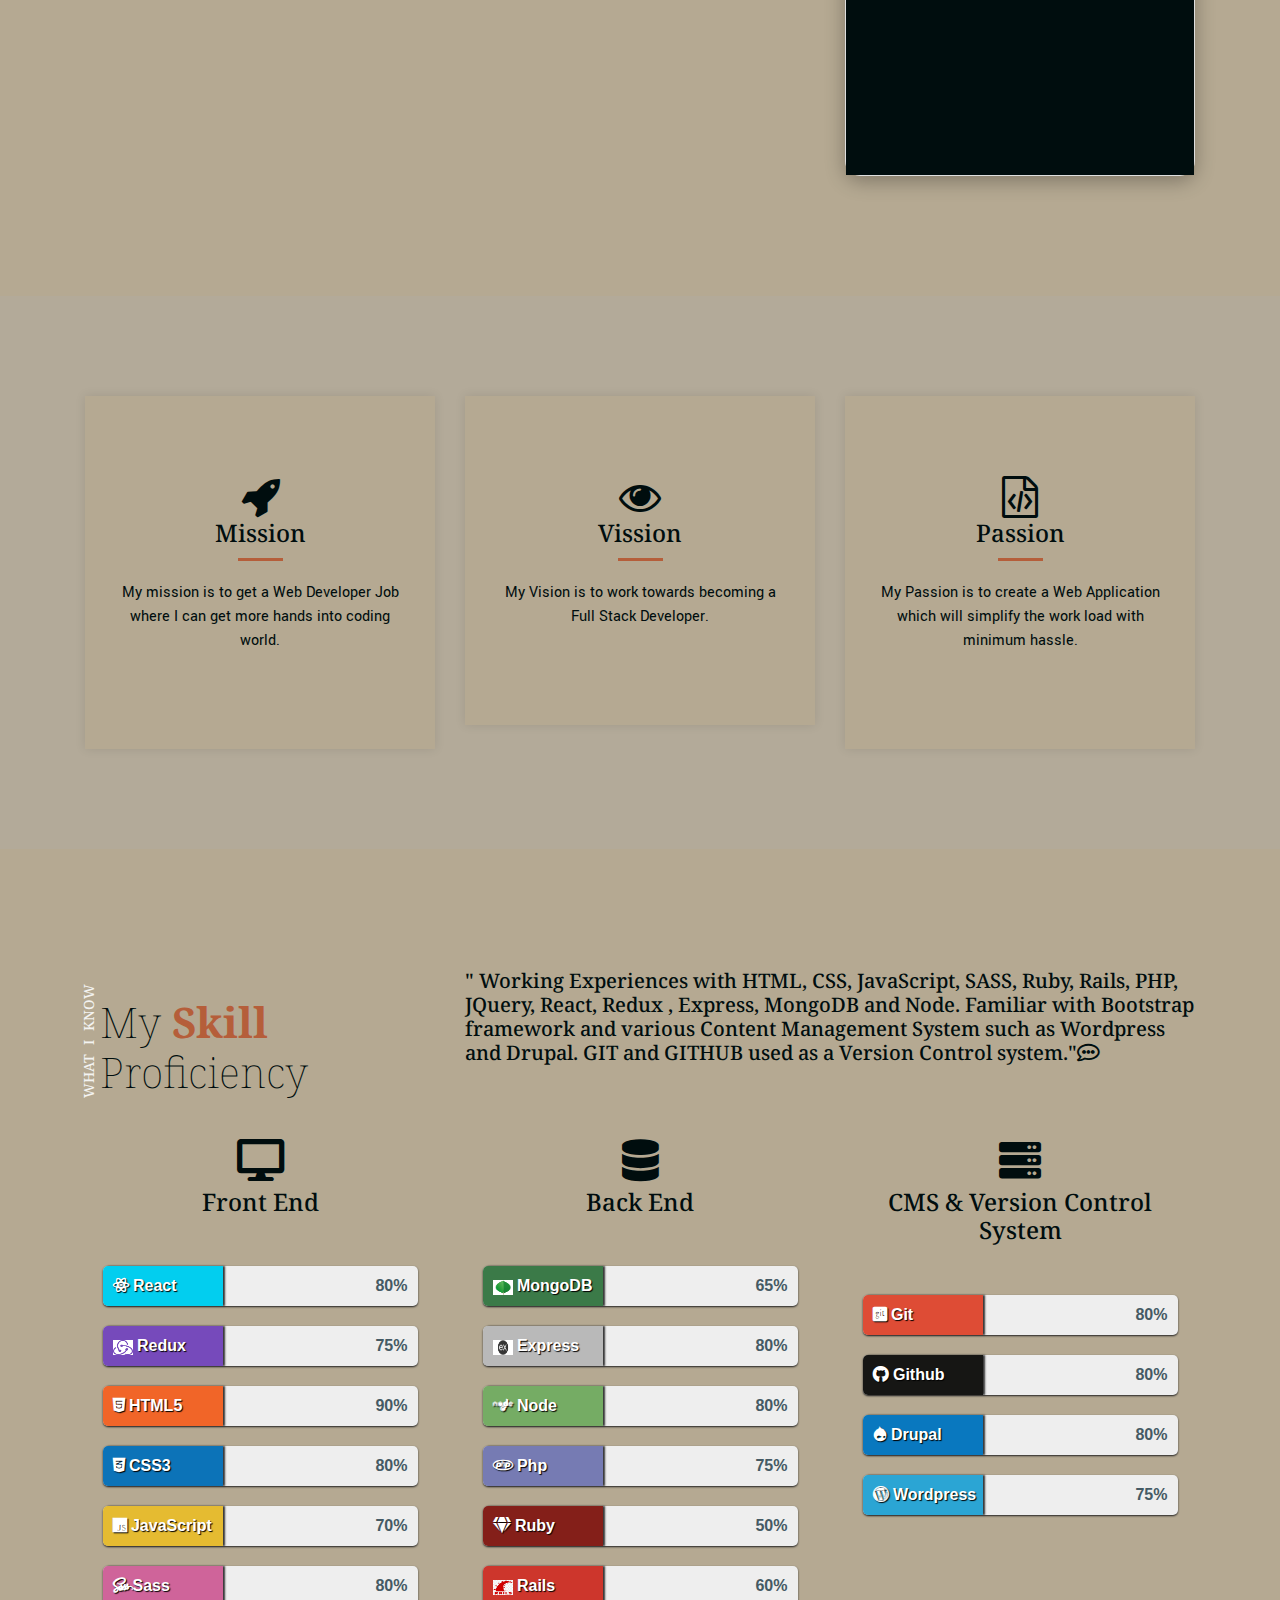
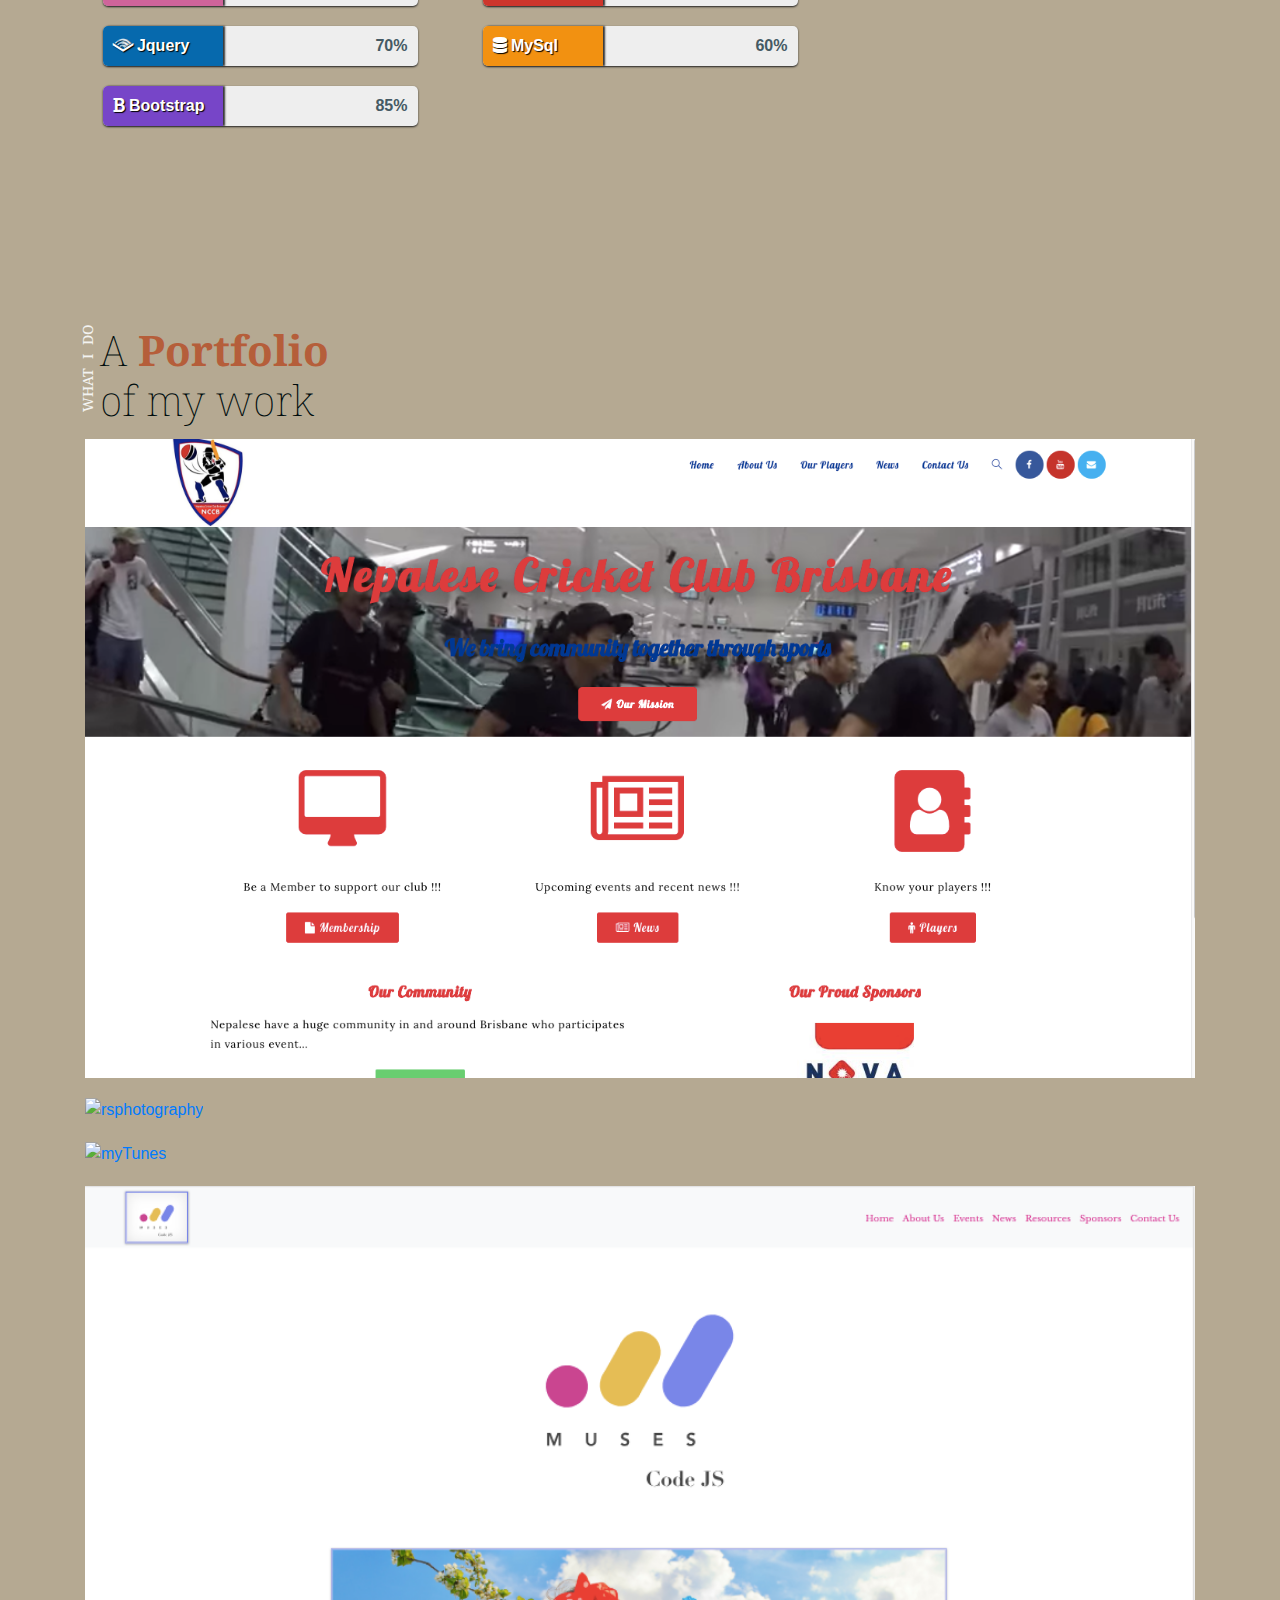
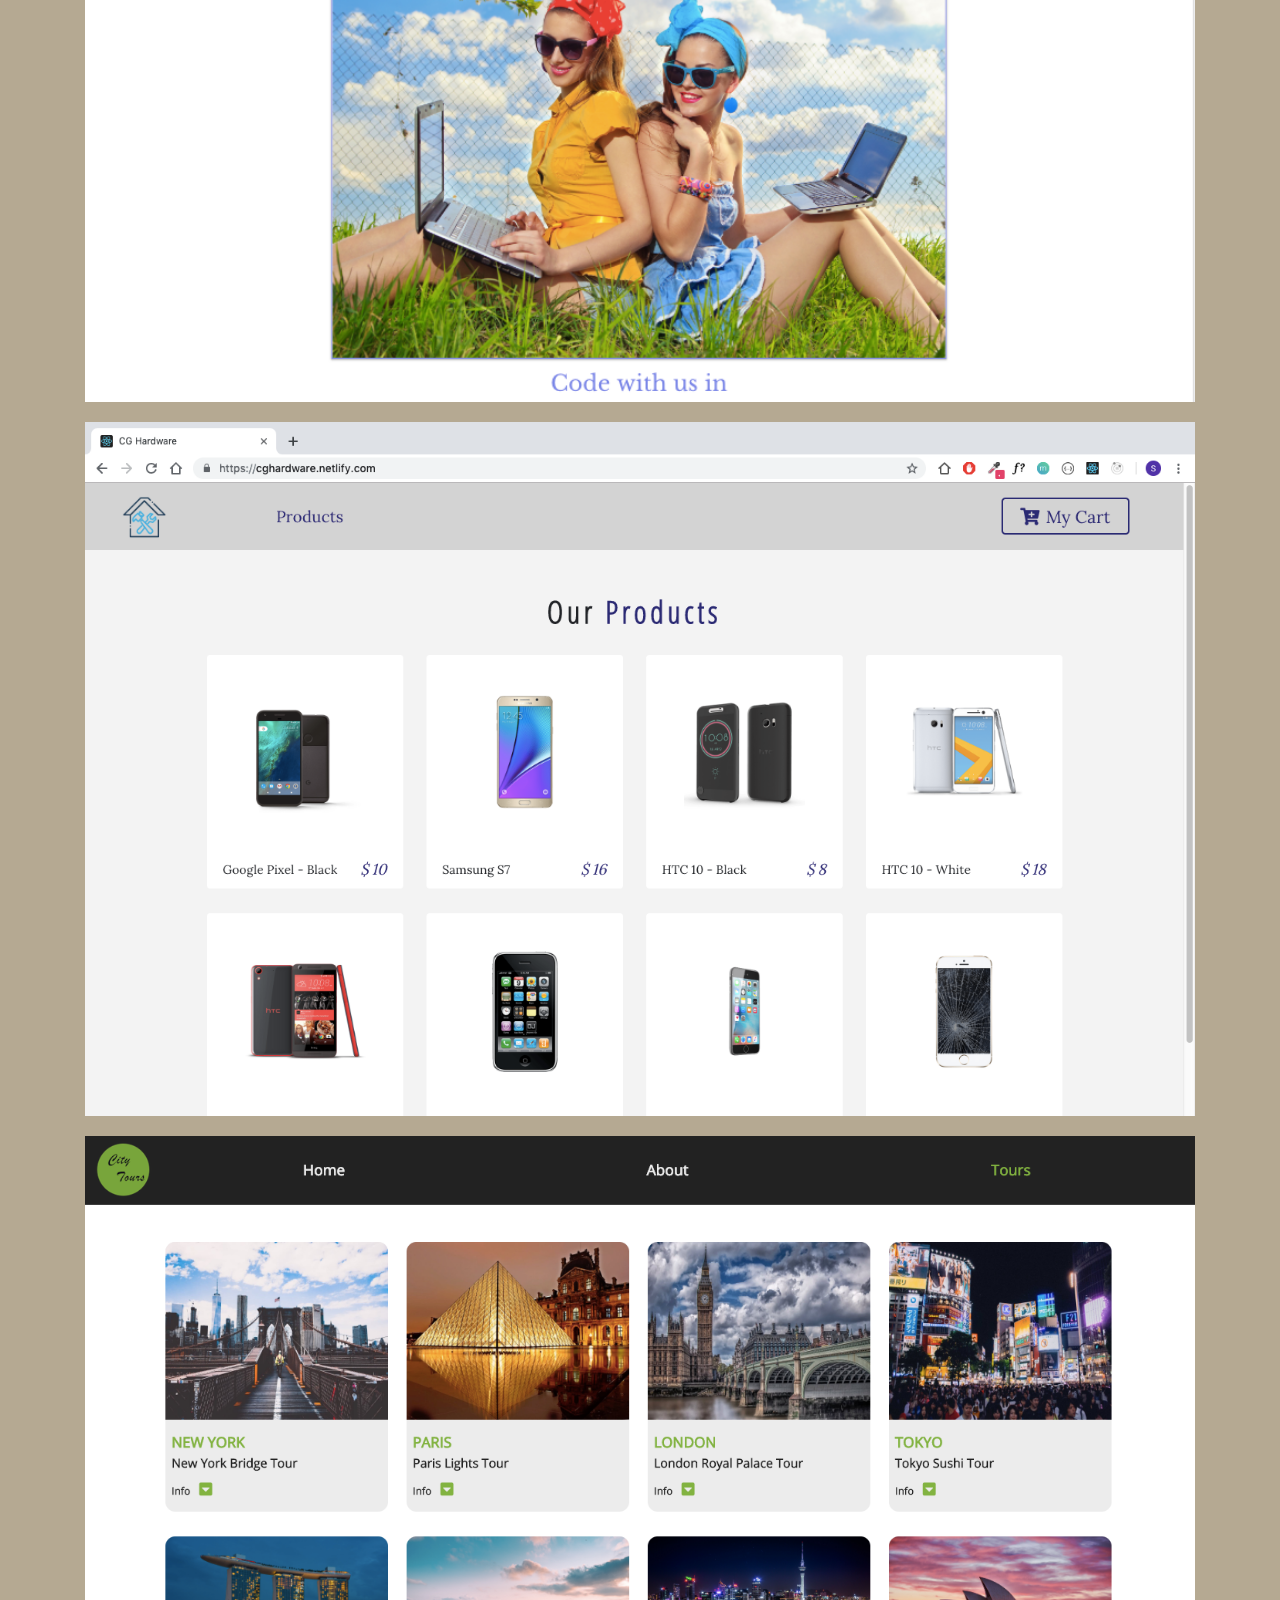
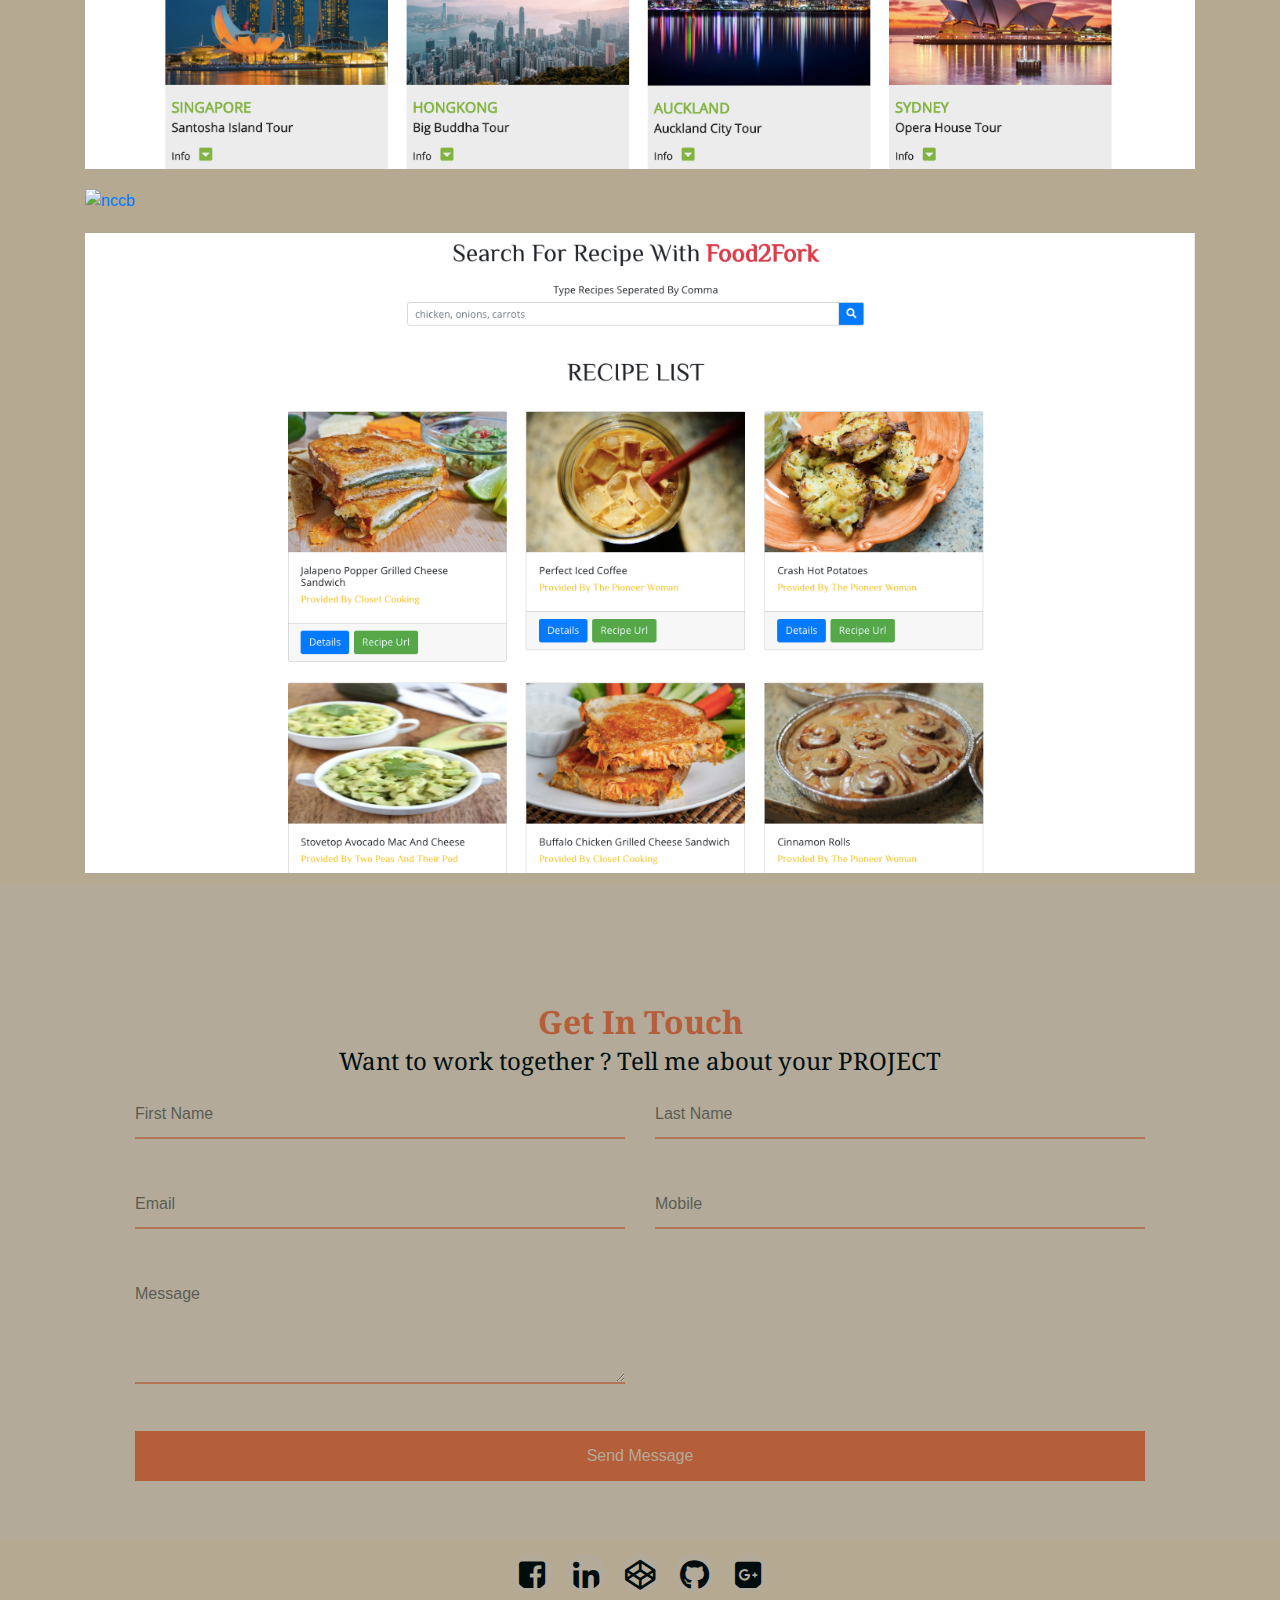
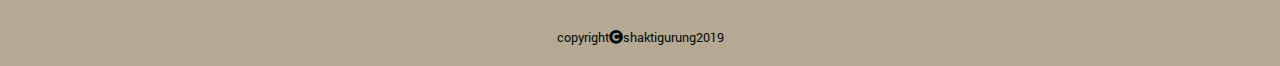
==== commit f0522f12: "New website added to portfolio" ====
--- a/index.html
+++ b/index.html
@@ -34,6 +34,7 @@
     <div id="preloader">
         <div id="status">&nbsp;</div>
     </div>
+
    <!--Navigation-->
     <nav class="menubar navbar sticky-top">
         <div class="logo">
@@ -63,8 +64,8 @@
             <a href="#portfolio"><i class="fas fa-archive"></i> Portfolio</a>
             <a href="#contact"><i class="far fa-address-book"></i> Contact</a>
         </div>
-    </nav>
-     <!--Navigation Ends-->
+    </nav> <!--Navigation Ends-->
+
     <!--Home-->
     <section id="home">
         <!--Background Video-->
@@ -79,7 +80,6 @@
         <div id="home-overlay"></div>
     
         <!--Home Content-->
-
         <div id="home-content">
             <div id="home-content-inner" class="text-center">
                 <div class="headingborder">
@@ -102,8 +102,7 @@
             <i class="fa fa-angle-down"></i>
         </a>
 
-    </section>
-    <!--Home Ends-->
+    </section> <!--Home Ends-->
    
     <!--About-->
     <section id="about" onmouseover="textanimation()">
@@ -125,12 +124,12 @@
                         </div>
                     </div>
                     
-                     <div class="row">
+                    <div class="row">
                         <!--About Right side-->
-                         <div class="col-md-4">
+                        <div class="col-md-4">
                             <div class="box1">
                                 <h3><i class="fas fa-graduation-cap"></i> Education</h3>
-                                <p>I am a Master's Graduate in Information Technology and currently doing a Fast Track Bootcamp in Coder Academy.</p>
+                                <p>I am a Master's Graduate in Information Technology and recently completed Fast Track Coding Bootcamp at Coder Academy Sydney.</p>
                             </div>
                             <div class="box1">
                                 <h3><i class="fas fa-futbol"></i> Sports</h3>
@@ -140,7 +139,7 @@
                                 <h3><i class="fas fa-gamepad"></i> Playstation</h3>
                                 <p> I love to play FIFA with friends and family in Playstation which helps me to be focused and competetive.</p>
                             </div>
-                         </div>
+                        </div>
                         <div class="col-md-4">
                             <div class="box1">
                                 <h3><i class="fas fa-plane"></i> Travel</h3>
@@ -150,10 +149,10 @@
                                 <h3><i class="fas fa-music"></i> Music</h3>
                                 <p> Music keeps me alive and keeps my heart beating. It is the air I breath.</p>
                             </div>
-                         </div>
-                         <div class="col-md-4">
-                           <!--Card starts-->
-                            <div class="card">
+                        </div>
+                        <div class="col-md-4">
+                        <!--Card starts-->
+                        <div class="card">
                                <div class="img-box">
                                     <img src="img/about/shaktigurung1.jpg" alt="shaktigurung" class="img-fluid" >
                                 </div>
@@ -169,7 +168,7 @@
                                      <h2> Shakti Gurung <br> <span> Web Developer </span> </h2>
                                      <p>" I love to design and create  experiences which will simplify our life." <i class="far fa-comment-alt"></i></p>
                                  </div>
-                            </div><!--End of Card-->
+                        </div><!--End of Card-->
                     </div> 
                 </div>
             </div>
@@ -212,9 +211,8 @@
         </div>
         <!--About 02 Ends-->
       
-    </section>
-
-    <!--About Ends--> 
+    </section> <!--About Ends--> 
+
     <!--Skills-->
     <section id="skill" onmouseover="skillbar()">
         <div class="content-box-lg">
@@ -375,9 +373,9 @@
                 <!--Progress Skill bar Ends-->
             </div>
         </div>
-    </section>
-        <!--Skills End-->
-        <!--Portfolio-->
+    </section> <!--Skills End-->
+
+    <!--Portfolio-->
     <section id="portfolio">
         <div class="container">
             <div class="row">
@@ -392,127 +390,167 @@
                 </div>
             </div>
         </div>
-                
-    <div class="content-area layout">
-            <div class="container">
-                <div class="row nomargin">
-                    <div class="col-md-12 nopadding">
-                        <a href="http://www.nccb.com.au" target="_blank">
-                            <div class="portfolio-item">
-                                <div class="hover-bg">
-                                    <div class="border">
-                                        <div class="hover-txt">
-                                            <h4>Nccb</h4>
-                                            <span> Cricket Club Website</span>
-                                            <p> This website is created using Wordpress Content Management System.</p>
-                                        </div>
-                                    </div>
-                                </div>
-                                <img src="img/portfolio/nccb.png" class="img-fluid" alt="nccb">
-                            </div> 
-                        </a> 
-                    </div>
-                </div> <!--End of first Row-->
-                <div class="row nomargin">
-                    <div class="col-md-12 nopadding">
-                        <a href="https://shaktigurung.github.io/RSPhotography/" target="_blank">
-                            <div class="portfolio-item">
-                                <div class="hover-bg">
-                                    <div class="border">
-                                        <div class="hover-txt">
-                                            <h4>RS Photography</h4>
-                                            <span>Photographer Portfolio</span>
-                                            <p>This website is created using HTML, CSS and JavaScript</p>
-                                        </div>
-                                    </div>
-                                </div>
-                                <img src="img/portfolio/rsphotography.png" class="img-fluid" alt="rsphotography">
-                            </div> 
-                        </a> 
-                    </div>
-                </div> <!-- End of second Row-->
-                <div class="row nomargin">
-                    <div class="col-md-12 nopadding">
-                            <a href="https://shaktigurung.github.io/myTunes/" target="_blank">
+     
+        <!--Frame portfolio -->
+        <div class="content-area layout">
+                <div class="container">
+                    <!--First Row-->
+                    <div class="row nomargin">
+                        <div class="col-md-12 nopadding">
+                            <a href="http://www.nccb.com.au" target="_blank">
                                 <div class="portfolio-item">
                                     <div class="hover-bg">
                                         <div class="border">
                                             <div class="hover-txt">
-                                                <h4>MyTune</h4>
-                                                <span>Song Collection </span>
-                                                <p>This website is created using HTML, CSS and JavaScript</p>
-                                            </div>
-                                        </div>
-                                    </div>
-                                    <img src="img/portfolio/mytunes.png" class="img-fluid" alt="myTunes">
+                                                <h4>Nccb</h4>
+                                                <span> Cricket Club Website</span>
+                                                <p> This website is created using Wordpress Content Management System.</p>
+                                            </div>
+                                        </div>
+                                    </div>
+                                    <img src="img/portfolio/nccb.png" class="img-fluid" alt="nccb">
                                 </div> 
                             </a> 
                         </div>
-                </div> <!--End of third Row -->
-                <!--Fourth Row-->
-                <div class="row nomargin">
-                    <div class="col-md-12 nopadding">
-                            <a href="http://ca-muses-static.s3-website-ap-southeast-2.amazonaws.com/" target="_blank">
+                    </div> <!--End of first Row-->
+                    <!--Second Row-->
+                    <div class="row nomargin">
+                        <div class="col-md-12 nopadding">
+                            <a href="https://shaktigurung.github.io/RSPhotography/" target="_blank">
                                 <div class="portfolio-item">
                                     <div class="hover-bg">
                                         <div class="border">
                                             <div class="hover-txt">
-                                                <h4>Muses Website</h4>
-                                                <span> A non-profitable organisation </span>
-                                                <p>This website is created using MERN(MongoDB, Express.js, React.js and Node.js) stack</p>
-                                            </div>
-                                        </div>
-                                    </div>
-                                    <img src="img/portfolio/muses.png" class="img-fluid" alt="muses website" width="100%">
+                                                <h4>RS Photography</h4>
+                                                <span>Photographer Portfolio</span>
+                                                <p>This website is created using HTML, CSS and JavaScript</p>
+                                            </div>
+                                        </div>
+                                    </div>
+                                    <img src="img/portfolio/rsphotography.png" class="img-fluid" alt="rsphotography">
                                 </div> 
                             </a> 
                         </div>
-                </div> <!--End of Fourth Row -->
-                <!--Fifth Row-->
-                <div class="row nomargin">
-                    <div class="col-md-12 nopadding">
-                            <a href="https://mobileware.netlify.com/" target="_blank">
-                                <div class="portfolio-item">
-                                    <div class="hover-bg">
-                                        <div class="border">
-                                            <div class="hover-txt">
-                                                <h4> Mobileware </h4>
-                                                <span> A E-Commerce Website for mobile </span>
-                                                <p>This website is created using React, HTML5, CSS3, Netlify </p>
-                                            </div>
-                                        </div>
-                                    </div>
-                                    <img src="img/portfolio/mobileware.png" class="img-fluid" alt="mobileware" width="100%">
-                                </div> 
-                            </a> 
-                        </div>
-                </div> <!--End of Fifth Row -->
-                 <!--Sixth Row-->
-                 <div class="row nomargin">
-                    <div class="col-md-12 nopadding">
-                            <a href="https://tourcity.netlify.com/" target="_blank">
-                                <div class="portfolio-item">
-                                    <div class="hover-bg">
-                                        <div class="border">
-                                            <div class="hover-txt">
-                                                <h4> City Tour </h4>
-                                                <span> A City Tour Agency Website </span>
-                                                <p>This website is created using React, HTML5, CSS3, SASS, Netlify </p>
-                                            </div>
-                                        </div>
-                                    </div>
-                                    <img src="img/portfolio/tourcity.png" class="img-fluid" alt="city tour" width="100%">
-                                </div> 
-                            </a> 
-                        </div>
-                </div> 
-                <!--End of Sixth Row-->
-            </div>
-    </div> 
-    <!--Frame portfolio Ends-->
-    
-    </section>
-    <!--Portfolio Ends-->
+                    </div> <!-- End of second Row-->
+                    <!--Third Row-->
+                    <div class="row nomargin">
+                        <div class="col-md-12 nopadding">
+                                <a href="https://shaktigurung.github.io/myTunes/" target="_blank">
+                                    <div class="portfolio-item">
+                                        <div class="hover-bg">
+                                            <div class="border">
+                                                <div class="hover-txt">
+                                                    <h4>MyTune</h4>
+                                                    <span>Song Collection </span>
+                                                    <p>This website is created using HTML, CSS and JavaScript</p>
+                                                </div>
+                                            </div>
+                                        </div>
+                                        <img src="img/portfolio/mytunes.png" class="img-fluid" alt="myTunes">
+                                    </div> 
+                                </a> 
+                            </div>
+                    </div> <!--End of third Row -->
+                    <!--Fourth Row-->
+                    <div class="row nomargin">
+                        <div class="col-md-12 nopadding">
+                                <a href="http://ca-muses-static.s3-website-ap-southeast-2.amazonaws.com/" target="_blank">
+                                    <div class="portfolio-item">
+                                        <div class="hover-bg">
+                                            <div class="border">
+                                                <div class="hover-txt">
+                                                    <h4>Muses Website</h4>
+                                                    <span> A non-profitable organisation </span>
+                                                    <p>This website is created using MERN(MongoDB, Express.js, React.js and Node.js) stack</p>
+                                                </div>
+                                            </div>
+                                        </div>
+                                        <img src="img/portfolio/muses.png" class="img-fluid" alt="muses website" width="100%">
+                                    </div> 
+                                </a> 
+                            </div>
+                    </div> <!--End of Fourth Row -->
+                    <!--Fifth Row-->
+                    <div class="row nomargin">
+                        <div class="col-md-12 nopadding">
+                                <a href="https://mobileware.netlify.com/" target="_blank">
+                                    <div class="portfolio-item">
+                                        <div class="hover-bg">
+                                            <div class="border">
+                                                <div class="hover-txt">
+                                                    <h4> Mobileware </h4>
+                                                    <span> A E-Commerce Website for mobile </span>
+                                                    <p>This website is created using React, HTML5, CSS3, Netlify </p>
+                                                </div>
+                                            </div>
+                                        </div>
+                                        <img src="img/portfolio/mobileware.png" class="img-fluid" alt="mobileware" width="100%">
+                                    </div> 
+                                </a> 
+                            </div>
+                    </div> <!--End of Fifth Row -->
+                    <!--Sixth Row-->
+                    <div class="row nomargin">
+                        <div class="col-md-12 nopadding">
+                                <a href="https://tourcity.netlify.com/" target="_blank">
+                                    <div class="portfolio-item">
+                                        <div class="hover-bg">
+                                            <div class="border">
+                                                <div class="hover-txt">
+                                                    <h4> City Tour </h4>
+                                                    <span> A City Tour Agency Website </span>
+                                                    <p>This website is created using React, HTML5, CSS3, SASS, Netlify </p>
+                                                </div>
+                                            </div>
+                                        </div>
+                                        <img src="img/portfolio/tourcity.png" class="img-fluid" alt="city tour" width="100%">
+                                    </div> 
+                                </a> 
+                            </div>
+                    </div> <!--End of Sixth Row-->
+                    <!--Seventh Row-->
+                    <div class="row nomargin">
+                            <div class="col-md-12 nopadding">
+                                <a href="http://www.carsguide.com.au" target="_blank">
+                                    <div class="portfolio-item">
+                                        <div class="hover-bg">
+                                            <div class="border">
+                                                <div class="hover-txt">
+                                                    <h4>CarsGuide</h4>
+                                                    <span> CarsGuide website </span>
+                                                    <p> Created content, styled it and integrated interactivity using HTML5, CSS3, JavaScript and PHP </p>
+                                                </div>
+                                            </div>
+                                        </div>
+                                        <img src="img/portfolio/carsguide.png" class="img-fluid" alt="nccb">
+                                    </div> 
+                                </a> 
+                            </div>
+                    </div> <!--End of Seventh Row-->
+                    <!--Eight Row-->
+                    <div class="row nomargin">
+                        <div class="col-md-12 nopadding">
+                                <a href="https://find-recipe.netlify.com/" target="_blank">
+                                    <div class="portfolio-item">
+                                        <div class="hover-bg">
+                                            <div class="border">
+                                                <div class="hover-txt">
+                                                    <h4> Find Recipe for Foods </h4>
+                                                    <span> A website to find recipe </span>
+                                                    <p>This website is created using React, HTML5, CSS3, API, Netlify </p>
+                                                </div>
+                                            </div>
+                                        </div>
+                                        <img src="img/portfolio/find-recipe.png" class="img-fluid" alt="find-recipe" width="100%">
+                                    </div> 
+                                </a> 
+                            </div>
+                    </div> <!--End of Eight Row-->
+                </div>
+        </div>  <!--Frame portfolio Ends-->
+
+    </section> <!--Portfolio Ends-->
+
     <!--Contact-->
     <section id="contact">
         <div class="container">
@@ -527,7 +565,7 @@
                 </div> 
             </div>
             <!--Contact Form starts-->
-            <form name="contact" class="contact" method="POST" data-netlify = "true">
+            <form name="contact" action = "./success.html" class="contact" method="POST" data-netlify = "true">
             <div class="row">
                 <div class="col-sm-6">
                     <div class="inputBox">
@@ -574,8 +612,8 @@
             </div>
             <!--formBox Ends-->
         </div>
-    </section>
-    <!--Contact Ends-->
+    </section> <!--Contact Ends-->
+
     <!--Copyright starts-->
     <section id="copyright">
         <div class="container">
@@ -592,12 +630,11 @@
             </div>
             <div class="row">
             <div class="col-md-12"> 
-                <p class="copyright">copyright<i class="fas fa-copyright"></i>shaktigurung2018 </p>
-            </div>
-            </div>
-        </div>
-    </section>
-    <!--Copyright Ends-->
+                <p class="copyright">copyright<i class="fas fa-copyright"></i>shaktigurung2019 </p>
+            </div>
+            </div>
+        </div>
+    </section> <!--Copyright Ends-->
    
     <!-- Jquery CDN-->
     <script src="https://code.jquery.com/jquery-3.3.1.min.js" integrity="sha256-FgpCb/KJQlLNfOu91ta32o/NMZxltwRo8QtmkMRdAu8=" crossorigin="anonymous"></script>
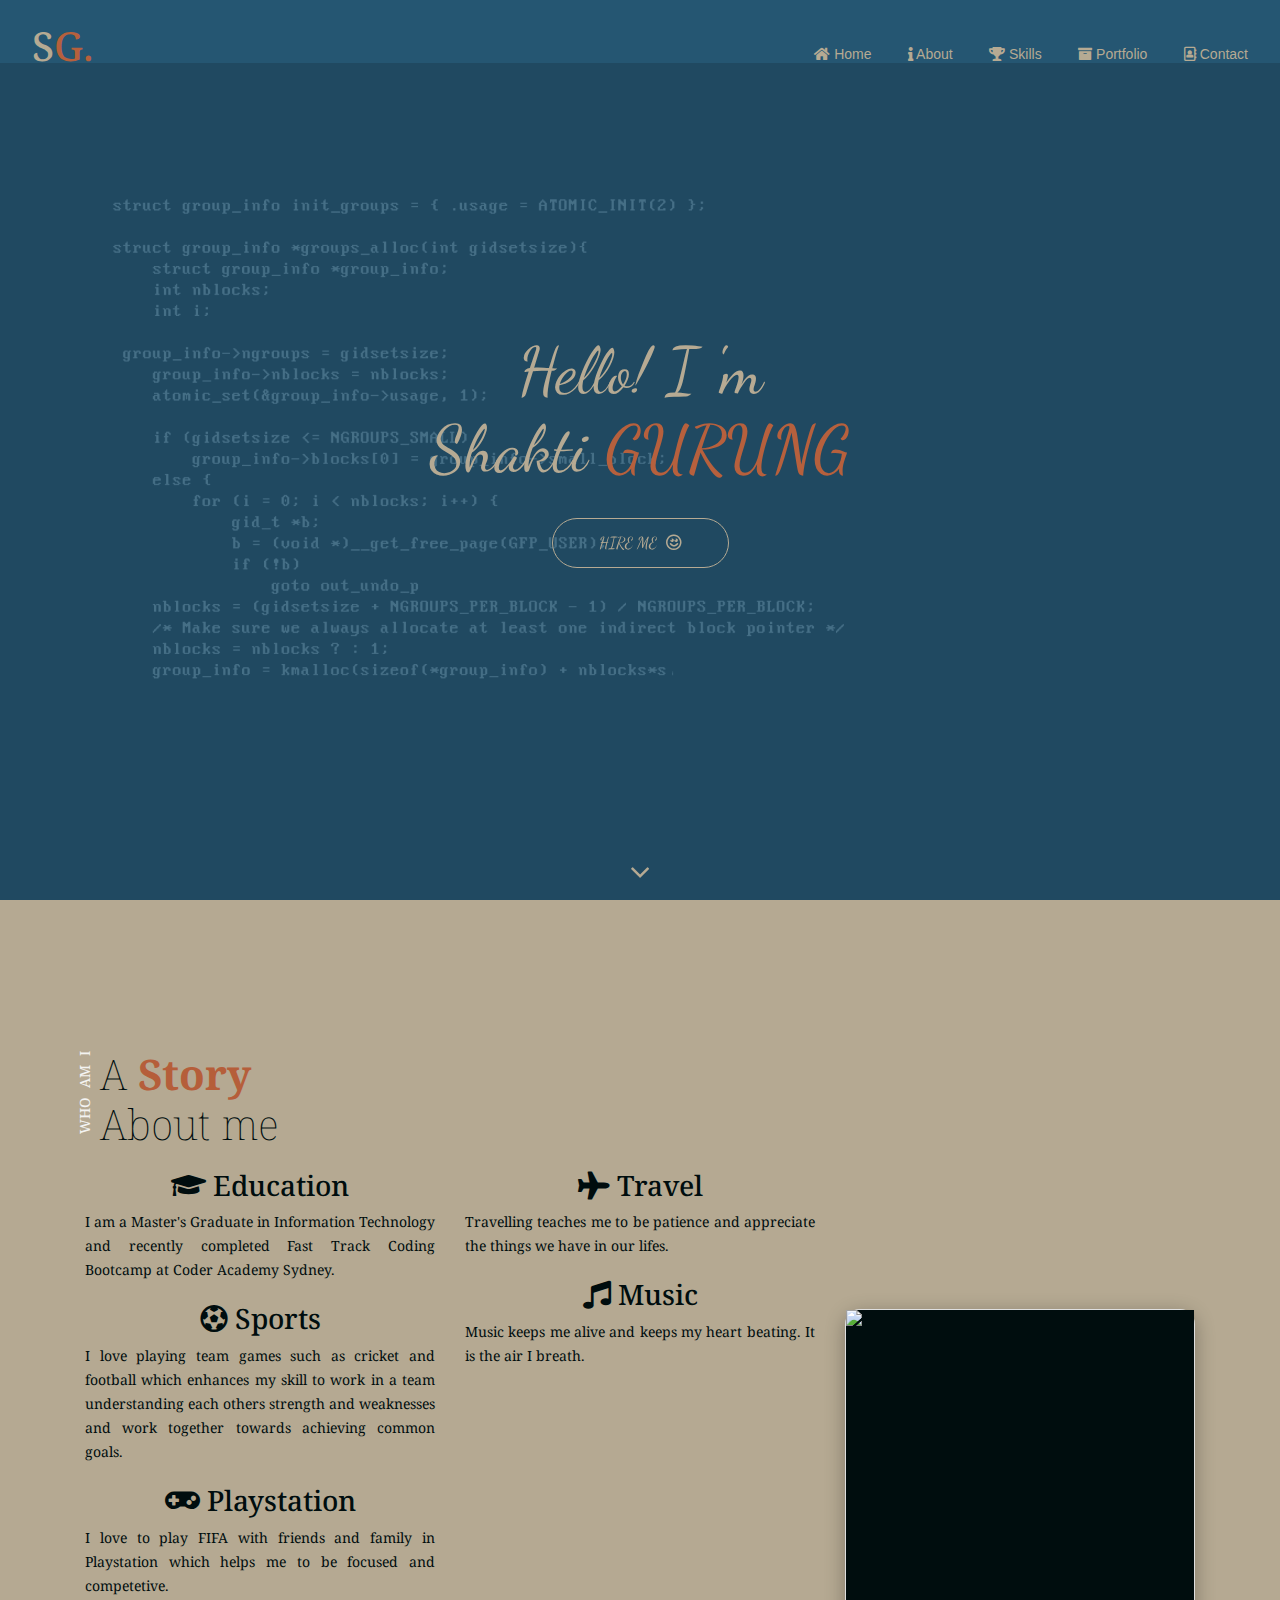
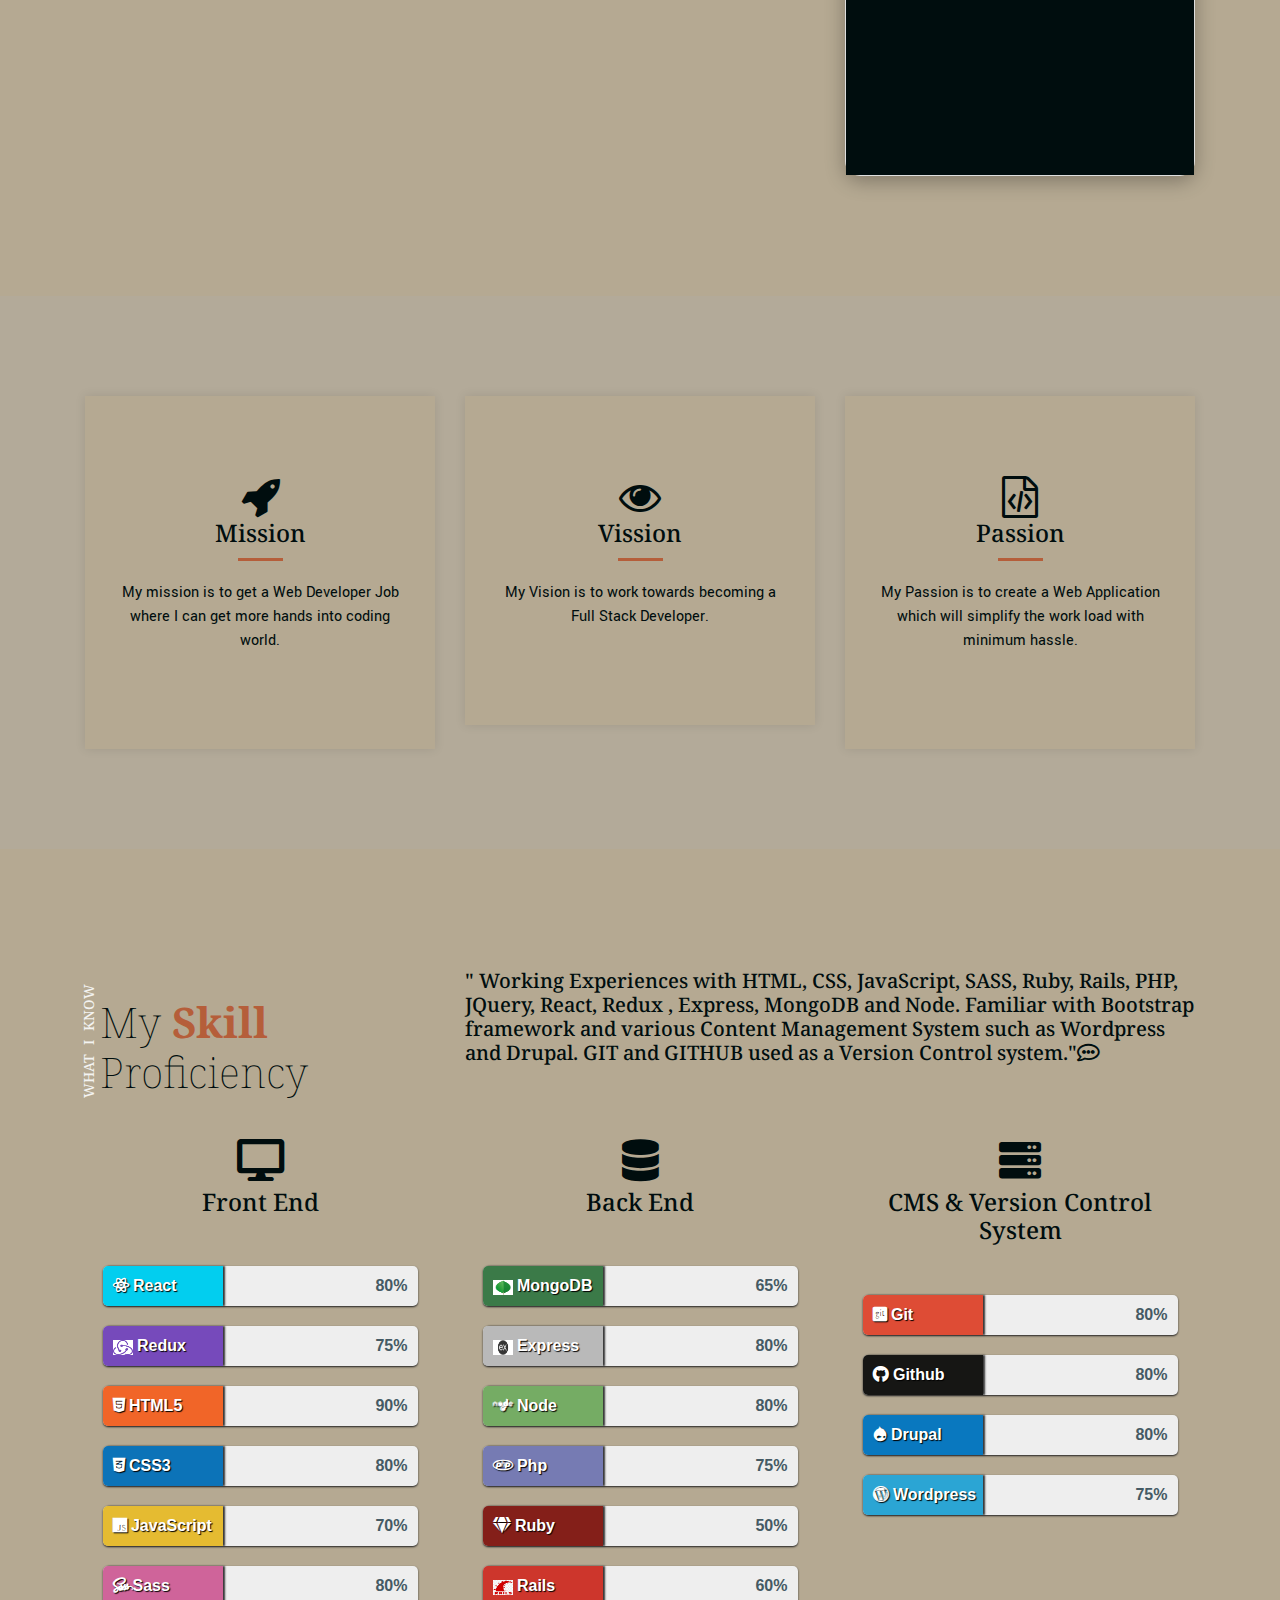
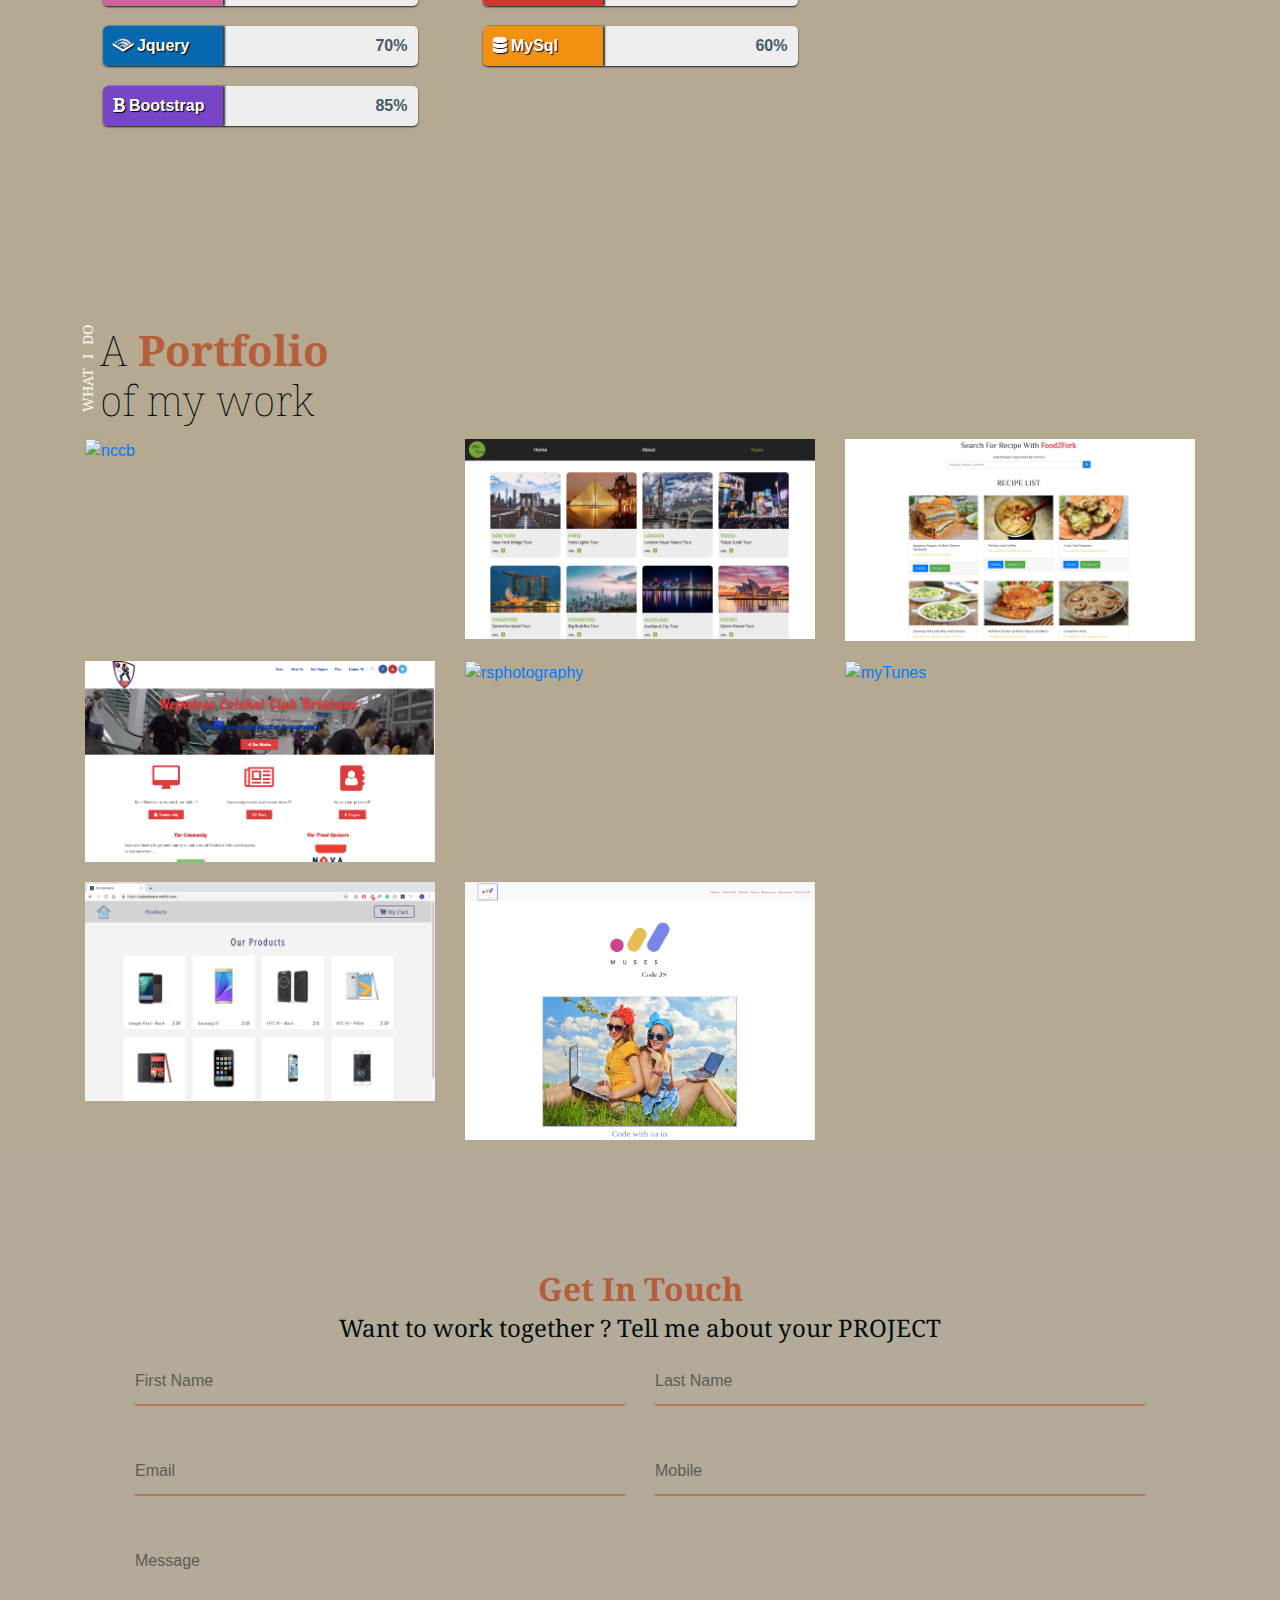
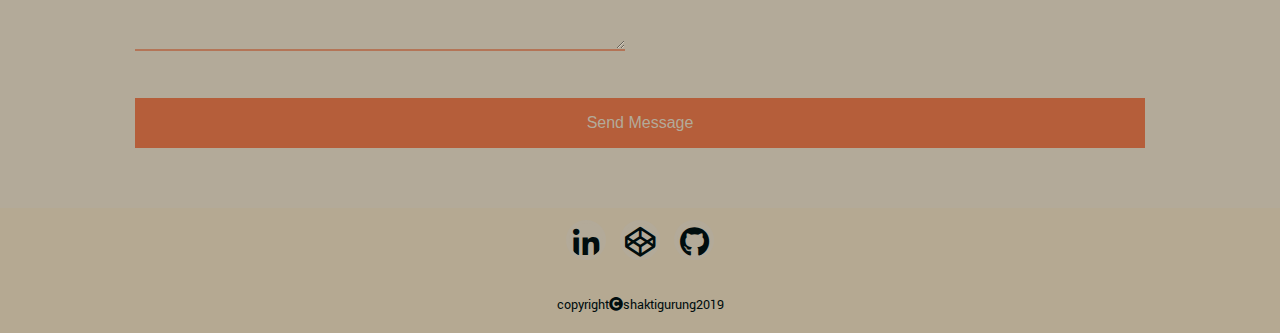
==== commit 4a7c06e0: "linkedin link update" ====
--- a/index.html
+++ b/index.html
@@ -156,13 +156,10 @@
                                <div class="img-box">
                                     <img src="img/about/shaktigurung1.jpg" alt="shaktigurung" class="img-fluid" >
                                 </div>
-                           
                                 <ul class="social-icon">
-                                    <li><a href="https://www.facebook.com/shakti.gurung" target="_blank"><i class="fab fa-facebook-square"></i></a></li>
-                                    <li><a href="https://www.linkedin.com/feed/" target="_blank"><i class="fab fa-linkedin"></i></a></li>
+                                    <li><a href="https://www.linkedin.com/in/shakti-gurung-938957142/" target="_blank"><i class="fab fa-linkedin"></i></a></li>
                                     <li><a href="https://codepen.io/ShaktiGurung/" target="_blank"><i class="fab fa-codepen"></i></a></li>
                                     <li><a href="https://github.com/shaktigurung" target="_blank"><i class="fab fa-github"></i></a></li>
-                                    <li><a href="https://myaccount.google.com/?utm_source=OGB&utm_medium=act" target="_blank"><i class="fab fa-google-plus-square"></i></a></li>
                                  </ul>
                                  <div class="details">
                                      <h2> Shakti Gurung <br> <span> Web Developer </span> </h2>
@@ -393,163 +390,145 @@
      
         <!--Frame portfolio -->
         <div class="content-area layout">
-                <div class="container">
-                    <!--First Row-->
-                    <div class="row nomargin">
-                        <div class="col-md-12 nopadding">
-                            <a href="http://www.nccb.com.au" target="_blank">
-                                <div class="portfolio-item">
-                                    <div class="hover-bg">
-                                        <div class="border">
-                                            <div class="hover-txt">
-                                                <h4>Nccb</h4>
-                                                <span> Cricket Club Website</span>
-                                                <p> This website is created using Wordpress Content Management System.</p>
-                                            </div>
-                                        </div>
-                                    </div>
-                                    <img src="img/portfolio/nccb.png" class="img-fluid" alt="nccb">
-                                </div> 
-                            </a> 
-                        </div>
-                    </div> <!--End of first Row-->
-                    <!--Second Row-->
-                    <div class="row nomargin">
-                        <div class="col-md-12 nopadding">
-                            <a href="https://shaktigurung.github.io/RSPhotography/" target="_blank">
-                                <div class="portfolio-item">
-                                    <div class="hover-bg">
-                                        <div class="border">
-                                            <div class="hover-txt">
-                                                <h4>RS Photography</h4>
-                                                <span>Photographer Portfolio</span>
-                                                <p>This website is created using HTML, CSS and JavaScript</p>
-                                            </div>
-                                        </div>
-                                    </div>
-                                    <img src="img/portfolio/rsphotography.png" class="img-fluid" alt="rsphotography">
-                                </div> 
-                            </a> 
-                        </div>
-                    </div> <!-- End of second Row-->
-                    <!--Third Row-->
-                    <div class="row nomargin">
-                        <div class="col-md-12 nopadding">
-                                <a href="https://shaktigurung.github.io/myTunes/" target="_blank">
-                                    <div class="portfolio-item">
-                                        <div class="hover-bg">
-                                            <div class="border">
-                                                <div class="hover-txt">
-                                                    <h4>MyTune</h4>
-                                                    <span>Song Collection </span>
-                                                    <p>This website is created using HTML, CSS and JavaScript</p>
-                                                </div>
-                                            </div>
-                                        </div>
-                                        <img src="img/portfolio/mytunes.png" class="img-fluid" alt="myTunes">
-                                    </div> 
-                                </a> 
-                            </div>
-                    </div> <!--End of third Row -->
-                    <!--Fourth Row-->
-                    <div class="row nomargin">
-                        <div class="col-md-12 nopadding">
-                                <a href="http://ca-muses-static.s3-website-ap-southeast-2.amazonaws.com/" target="_blank">
-                                    <div class="portfolio-item">
-                                        <div class="hover-bg">
-                                            <div class="border">
-                                                <div class="hover-txt">
-                                                    <h4>Muses Website</h4>
-                                                    <span> A non-profitable organisation </span>
-                                                    <p>This website is created using MERN(MongoDB, Express.js, React.js and Node.js) stack</p>
-                                                </div>
-                                            </div>
-                                        </div>
-                                        <img src="img/portfolio/muses.png" class="img-fluid" alt="muses website" width="100%">
-                                    </div> 
-                                </a> 
-                            </div>
-                    </div> <!--End of Fourth Row -->
-                    <!--Fifth Row-->
-                    <div class="row nomargin">
-                        <div class="col-md-12 nopadding">
-                                <a href="https://mobileware.netlify.com/" target="_blank">
-                                    <div class="portfolio-item">
-                                        <div class="hover-bg">
-                                            <div class="border">
-                                                <div class="hover-txt">
-                                                    <h4> Mobileware </h4>
-                                                    <span> A E-Commerce Website for mobile </span>
-                                                    <p>This website is created using React, HTML5, CSS3, Netlify </p>
-                                                </div>
-                                            </div>
-                                        </div>
-                                        <img src="img/portfolio/mobileware.png" class="img-fluid" alt="mobileware" width="100%">
-                                    </div> 
-                                </a> 
-                            </div>
-                    </div> <!--End of Fifth Row -->
-                    <!--Sixth Row-->
-                    <div class="row nomargin">
-                        <div class="col-md-12 nopadding">
-                                <a href="https://tourcity.netlify.com/" target="_blank">
-                                    <div class="portfolio-item">
-                                        <div class="hover-bg">
-                                            <div class="border">
-                                                <div class="hover-txt">
-                                                    <h4> City Tour </h4>
-                                                    <span> A City Tour Agency Website </span>
-                                                    <p>This website is created using React, HTML5, CSS3, SASS, Netlify </p>
-                                                </div>
-                                            </div>
-                                        </div>
-                                        <img src="img/portfolio/tourcity.png" class="img-fluid" alt="city tour" width="100%">
-                                    </div> 
-                                </a> 
-                            </div>
-                    </div> <!--End of Sixth Row-->
-                    <!--Seventh Row-->
-                    <div class="row nomargin">
-                            <div class="col-md-12 nopadding">
-                                <a href="http://www.carsguide.com.au" target="_blank">
-                                    <div class="portfolio-item">
-                                        <div class="hover-bg">
-                                            <div class="border">
-                                                <div class="hover-txt">
-                                                    <h4>CarsGuide</h4>
-                                                    <span> CarsGuide website </span>
-                                                    <p> Created content, styled it and integrated interactivity using HTML5, CSS3, JavaScript and PHP </p>
-                                                </div>
-                                            </div>
-                                        </div>
-                                        <img src="img/portfolio/carsguide.png" class="img-fluid" alt="nccb">
-                                    </div> 
-                                </a> 
-                            </div>
-                    </div> <!--End of Seventh Row-->
-                    <!--Eight Row-->
-                    <div class="row nomargin">
-                        <div class="col-md-12 nopadding">
-                                <a href="https://find-recipe.netlify.com/" target="_blank">
-                                    <div class="portfolio-item">
-                                        <div class="hover-bg">
-                                            <div class="border">
-                                                <div class="hover-txt">
-                                                    <h4> Find Recipe for Foods </h4>
-                                                    <span> A website to find recipe </span>
-                                                    <p>This website is created using React, HTML5, CSS3, API, Netlify </p>
-                                                </div>
-                                            </div>
-                                        </div>
-                                        <img src="img/portfolio/find-recipe.png" class="img-fluid" alt="find-recipe" width="100%">
-                                    </div> 
-                                </a> 
-                            </div>
-                    </div> <!--End of Eight Row-->
-                </div>
-        </div>  <!--Frame portfolio Ends-->
-
-    </section> <!--Portfolio Ends-->
+            <div class="container">
+                <div class="row">
+                    <div class="col-sm-12 col-md-12 col-lg-4">
+                        <a href="http://www.carsguide.com.au" target="_blank">
+                            <div class="portfolio-item">
+                                <div class="hover-bg">
+                                    <div class="border">
+                                        <div class="hover-txt">
+                                            <h4>CarsGuide</h4>
+                                            <span> CarsGuide website </span>
+                                            <p> Created content using HTML5, CSS3, JavaScript and PHP </p>
+                                        </div>
+                                    </div>
+                                </div>
+                                <img src="img/portfolio/carsguide.png" class="img-fluid" alt="nccb">
+                            </div> 
+                        </a> 
+                    </div>
+                    <div class="col-sm-12 col-md-12 col-lg-4">
+                        <a href="https://tourcity.netlify.com/" target="_blank">
+                            <div class="portfolio-item">
+                                <div class="hover-bg">
+                                    <div class="border">
+                                        <div class="hover-txt">
+                                            <h4> City Tour </h4>
+                                            <span> A City Tour Agency Website </span>
+                                            <p>This website is created using React, HTML5, CSS3, SASS, Netlify </p>
+                                        </div>
+                                    </div>
+                                </div>
+                                <img src="img/portfolio/tourcity.png" class="img-fluid" alt="city tour" width="100%">
+                            </div> 
+                        </a> 
+                    </div>
+                    <div class="col-sm-12 col-md-12 col-lg-4">
+                        <a href="https://find-recipe.netlify.com/" target="_blank">
+                            <div class="portfolio-item">
+                                <div class="hover-bg">
+                                    <div class="border">
+                                        <div class="hover-txt">
+                                            <h4> Find Recipe </h4>
+                                            <span> A website to find recipe </span>
+                                            <p>This website is created using React, HTML5, CSS3, API, Netlify </p>
+                                        </div>
+                                    </div>
+                                </div>
+                                <img src="img/portfolio/find-recipe.png" class="img-fluid" alt="find-recipe" width="100%">
+                            </div> 
+                        </a>     
+                    </div>
+                </div>
+                <div class="row">
+                    <div class="col-sm-12 col-md-12  col-lg-4">
+                        <a href="http://www.nccb.com.au" target="_blank">
+                            <div class="portfolio-item">
+                                <div class="hover-bg">
+                                    <div class="border">
+                                        <div class="hover-txt">
+                                            <h4>Nccb</h4>
+                                            <span> Cricket Club Website</span>
+                                            <p> This website is created using Wordpress Content Management System.</p>
+                                        </div>
+                                    </div>
+                                </div>
+                                <img src="img/portfolio/nccb.png" class="img-fluid" alt="nccb">
+                            </div> 
+                        </a> 
+                    </div>
+                    <div class="col-sm-12 col-md-12 col-lg-4">
+                        <a href="https://shaktigurung.github.io/RSPhotography/" target="_blank">
+                            <div class="portfolio-item">
+                                <div class="hover-bg">
+                                    <div class="border">
+                                        <div class="hover-txt">
+                                            <h4>RS Photography</h4>
+                                            <span>Photographer Portfolio</span>
+                                            <p>This website is created using HTML, CSS and JavaScript</p>
+                                        </div>
+                                    </div>
+                                </div>
+                                <img src="img/portfolio/rsphotography.png" class="img-fluid" alt="rsphotography">
+                            </div> 
+                        </a>        
+                    </div>
+                    <div class="col-sm-12 col-md-12  col-lg-4">
+                        <a href="https://shaktigurung.github.io/myTunes/" target="_blank">
+                            <div class="portfolio-item">
+                                <div class="hover-bg">
+                                    <div class="border">
+                                        <div class="hover-txt">
+                                            <h4>MyTune</h4>
+                                            <span>Song Collection </span>
+                                            <p>This website is created using HTML, CSS and JavaScript</p>
+                                        </div>
+                                    </div>
+                                </div>
+                                <img src="img/portfolio/mytunes.png" class="img-fluid" alt="myTunes">
+                            </div> 
+                        </a>     
+                    </div>
+                
+                </div>
+                <div class="row">
+                    <div class="col-sm-12 col-md-12  col-lg-4">
+                        <a href="https://mobileware.netlify.com/" target="_blank">
+                            <div class="portfolio-item">
+                                <div class="hover-bg">
+                                    <div class="border">
+                                        <div class="hover-txt">
+                                            <h4> Mobileware </h4>
+                                            <span> A E-Commerce Website </span>
+                                            <p>This website is created using React, HTML5, CSS3, Netlify </p>
+                                        </div>
+                                    </div>
+                                </div>
+                                <img src="img/portfolio/mobileware.png" class="img-fluid" alt="mobileware" width="100%">
+                            </div> 
+                        </a> 
+                    </div>
+                    <div class="col-sm-12 col-md-12  col-lg-4">
+                        <a href="http://ca-muses-static.s3-website-ap-southeast-2.amazonaws.com/" target="_blank">
+                            <div class="portfolio-item">
+                                <div class="hover-bg">
+                                    <div class="border">
+                                        <div class="hover-txt">
+                                            <h4>Muses Website</h4>
+                                            <span> A non-profitable organisation </span>
+                                            <p>This website is created using MERN stack</p>
+                                        </div>
+                                    </div>
+                                </div>
+                                <img src="img/portfolio/muses.png" class="img-fluid" alt="muses website" width="100%">
+                            </div> 
+                        </a> 
+                    </div>   
+                </div>
+            </div>
+        </div>  <!-- Frame portfolio End-->
+    </section>  <!-- Portfolio End -->
 
     <!--Contact-->
     <section id="contact">
@@ -620,11 +599,9 @@
             <div class="row">
                 <div class="col-md-12"> 
                 <ul class="social">
-                        <li><a href="https://www.facebook.com/shakti.gurung" target="_blank"><i class="fab fa-facebook-square"></i></a></li>
-                        <li><a href="https://www.linkedin.com/feed/" target="_blank"><i class="fab fa-linkedin"></i></a></li>
+                        <li><a href="https://www.linkedin.com/in/shakti-gurung-938957142/" target="_blank"><i class="fab fa-linkedin"></i></a></li>
                         <li><a href="https://codepen.io/ShaktiGurung/" target="_blank"><i class="fab fa-codepen"></i></a></li>
                         <li><a href="https://github.com/shaktigurung" target="_blank"><i class="fab fa-github"></i></a></li>
-                        <li><a href="https://myaccount.google.com/?utm_source=OGB&utm_medium=act" target="_blank"><i class="fab fa-google-plus-square"></i></a></li>
                     </ul>
                 </div>
             </div>
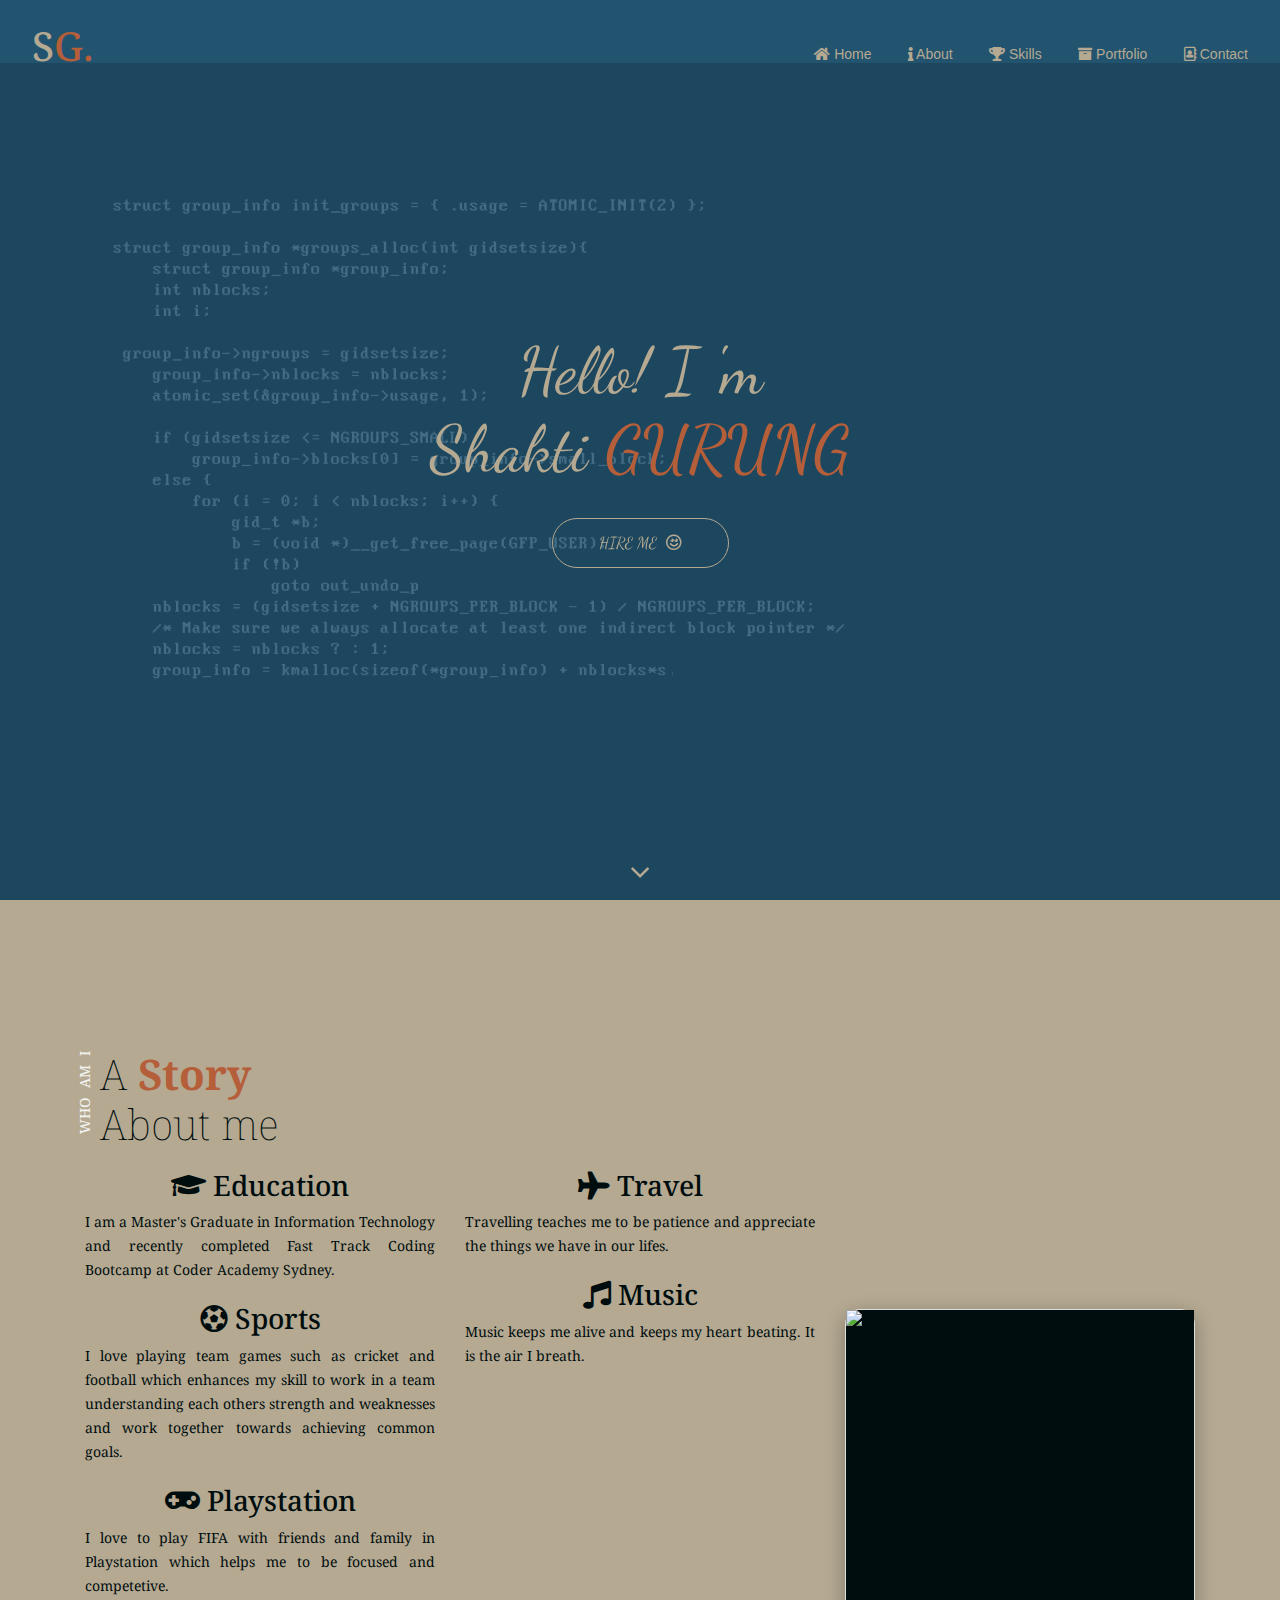
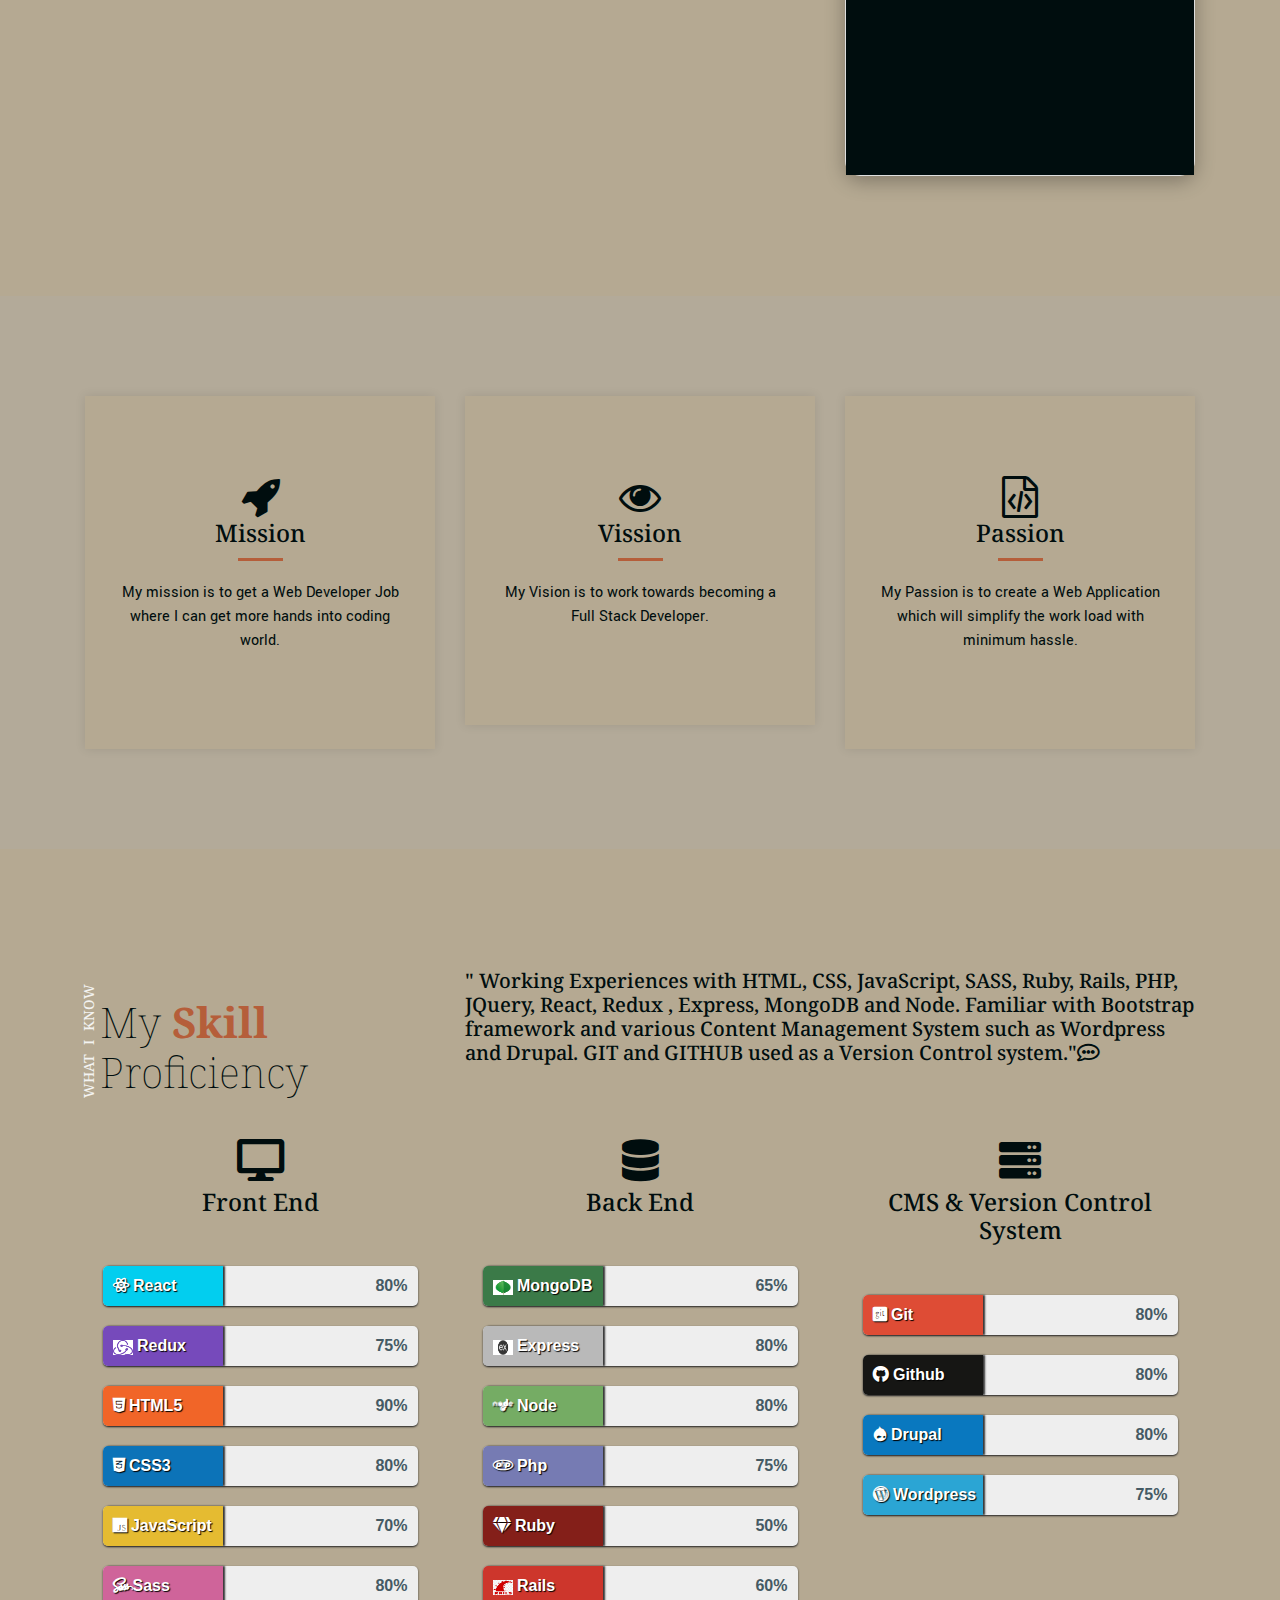
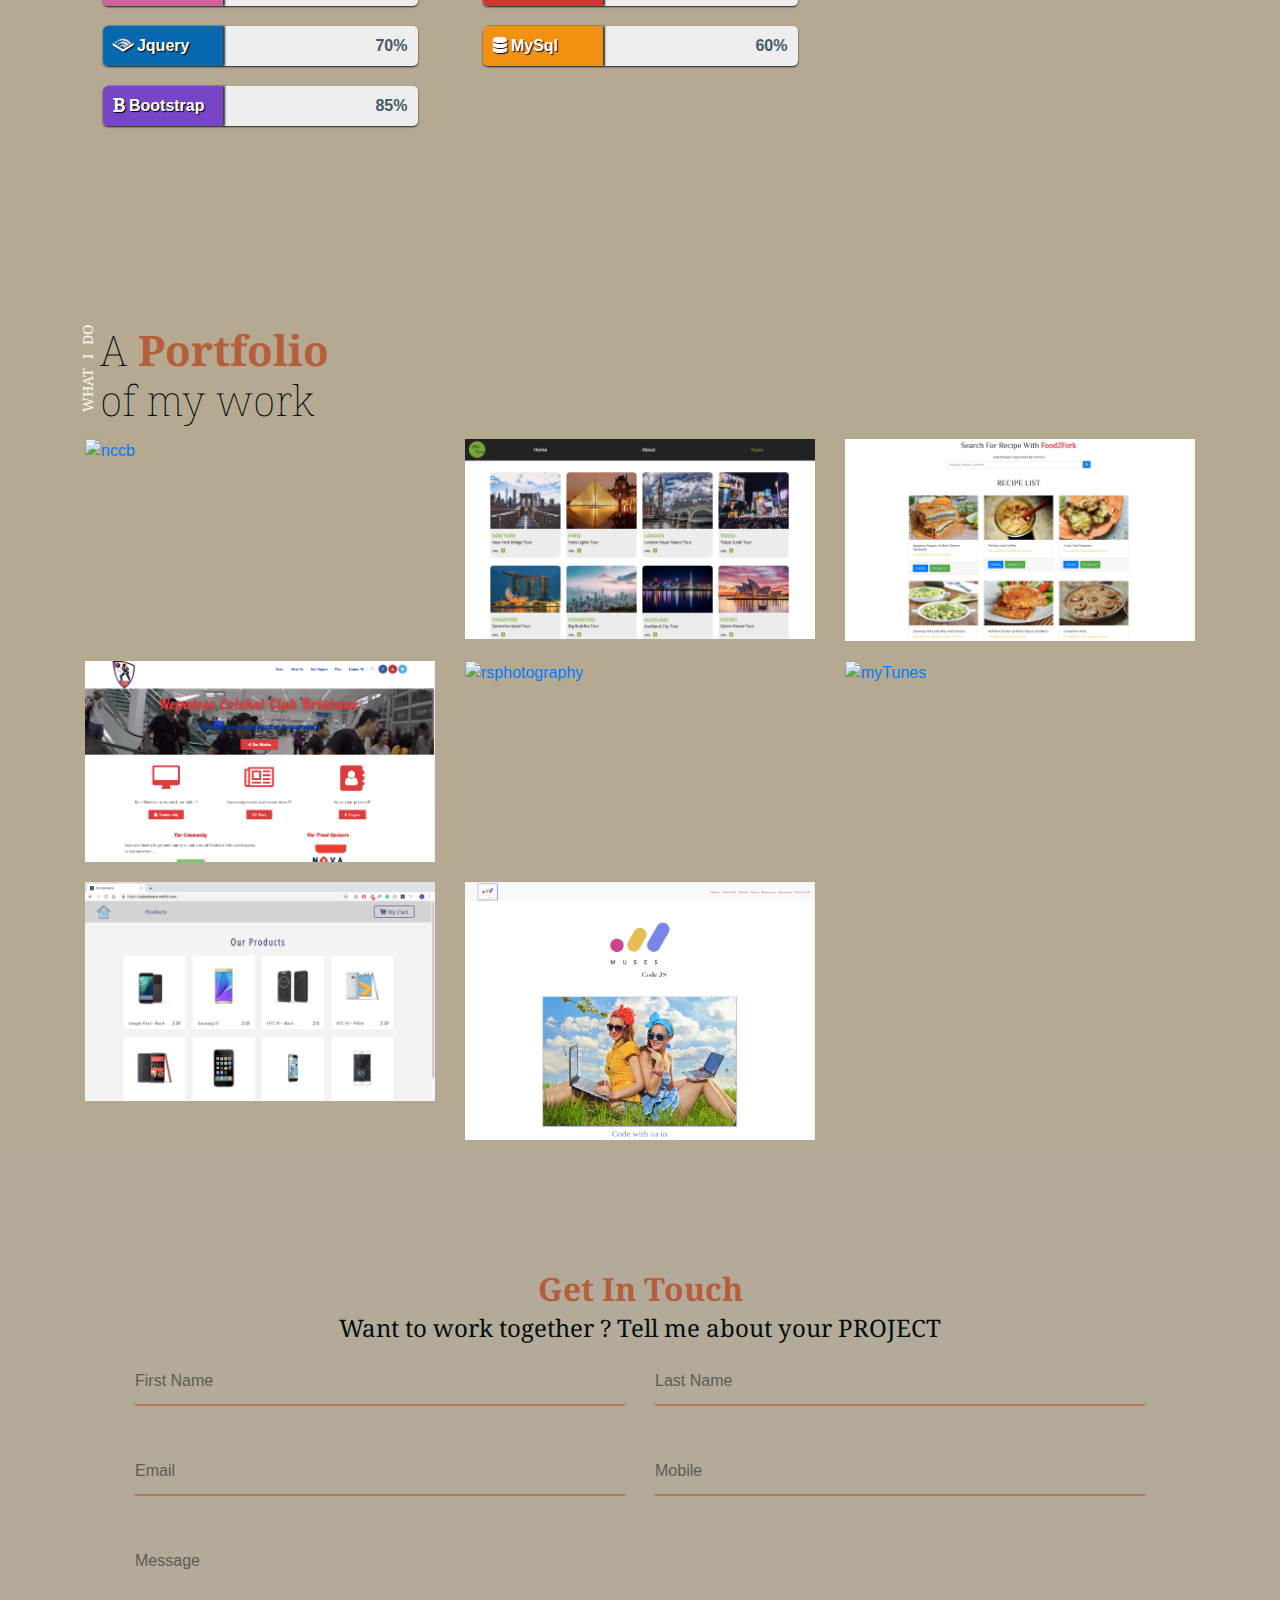
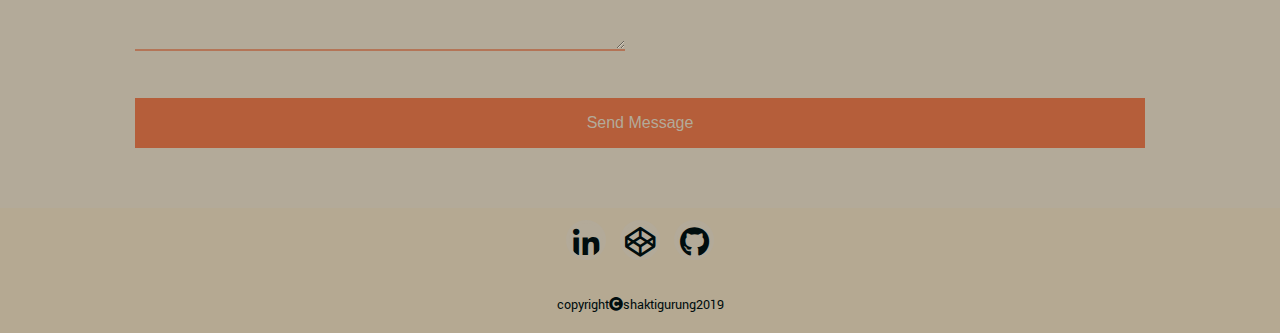
==== commit b2864655: "Form validation" ====
--- a/index.html
+++ b/index.html
@@ -549,13 +549,13 @@
                 <div class="col-sm-6">
                     <div class="inputBox">
                         <div class="inputText ">First Name</div>
-                        <input type="text" name="firstname" class="input">
+                        <input type="text" name="firstname" class="input" required> 
                     </div>
                 </div>
                 <div class="col-sm-6">
                     <div class="inputBox">
                         <div class="inputText">Last Name</div>
-                        <input type="text" name="lastname" class="input">
+                        <input type="text" name="lastname" class="input" required>
                     </div>
                 </div>
             </div>
@@ -563,13 +563,13 @@
                 <div class="col-sm-6">
                     <div class="inputBox">
                         <div class="inputText">Email</div>
-                        <input type="email" name="email" class="input">
+                        <input type="email" name="email" class="input" pattern="[a-z0-9._%+-]+@[a-z0-9.-]+\.[a-z]{2,}$" required>
                     </div>
                 </div>
                 <div class="col-sm-6">
                     <div class="inputBox">
                         <div class="inputText">Mobile</div>
-                        <input type="tel" name="mobile" class="input">
+                        <input type="tel" name="mobile" class="input"  pattern="[0-9]{3}[0-9]{3}[0-9]{4}" maxlength="10" required>
                     </div>
                 </div>
             </div>
@@ -577,7 +577,7 @@
                 <div class="col-sm-6">
                     <div class="inputBox">
                         <div class="inputText">Message</div>
-                        <textarea class="input" name="message"></textarea>
+                        <textarea class="input" name="message" required></textarea>
                     </div>
                 </div>
             </div>
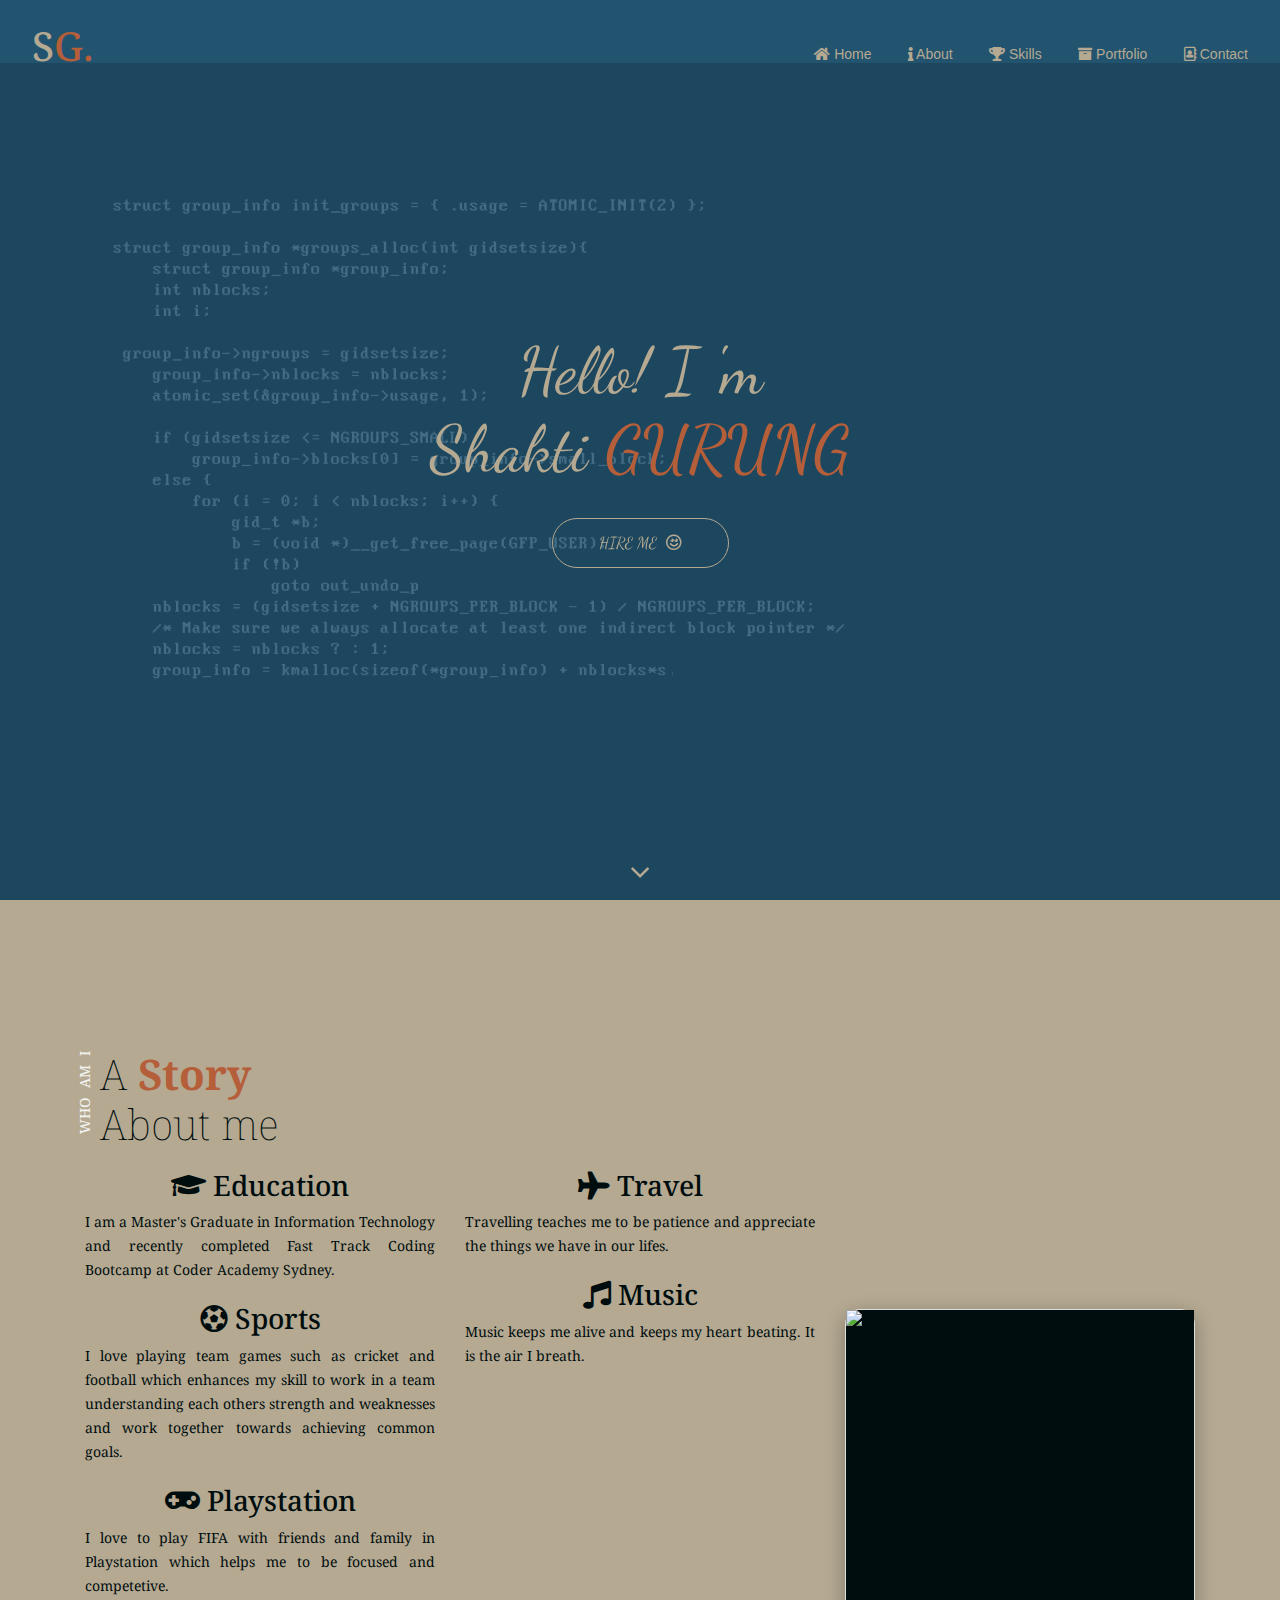
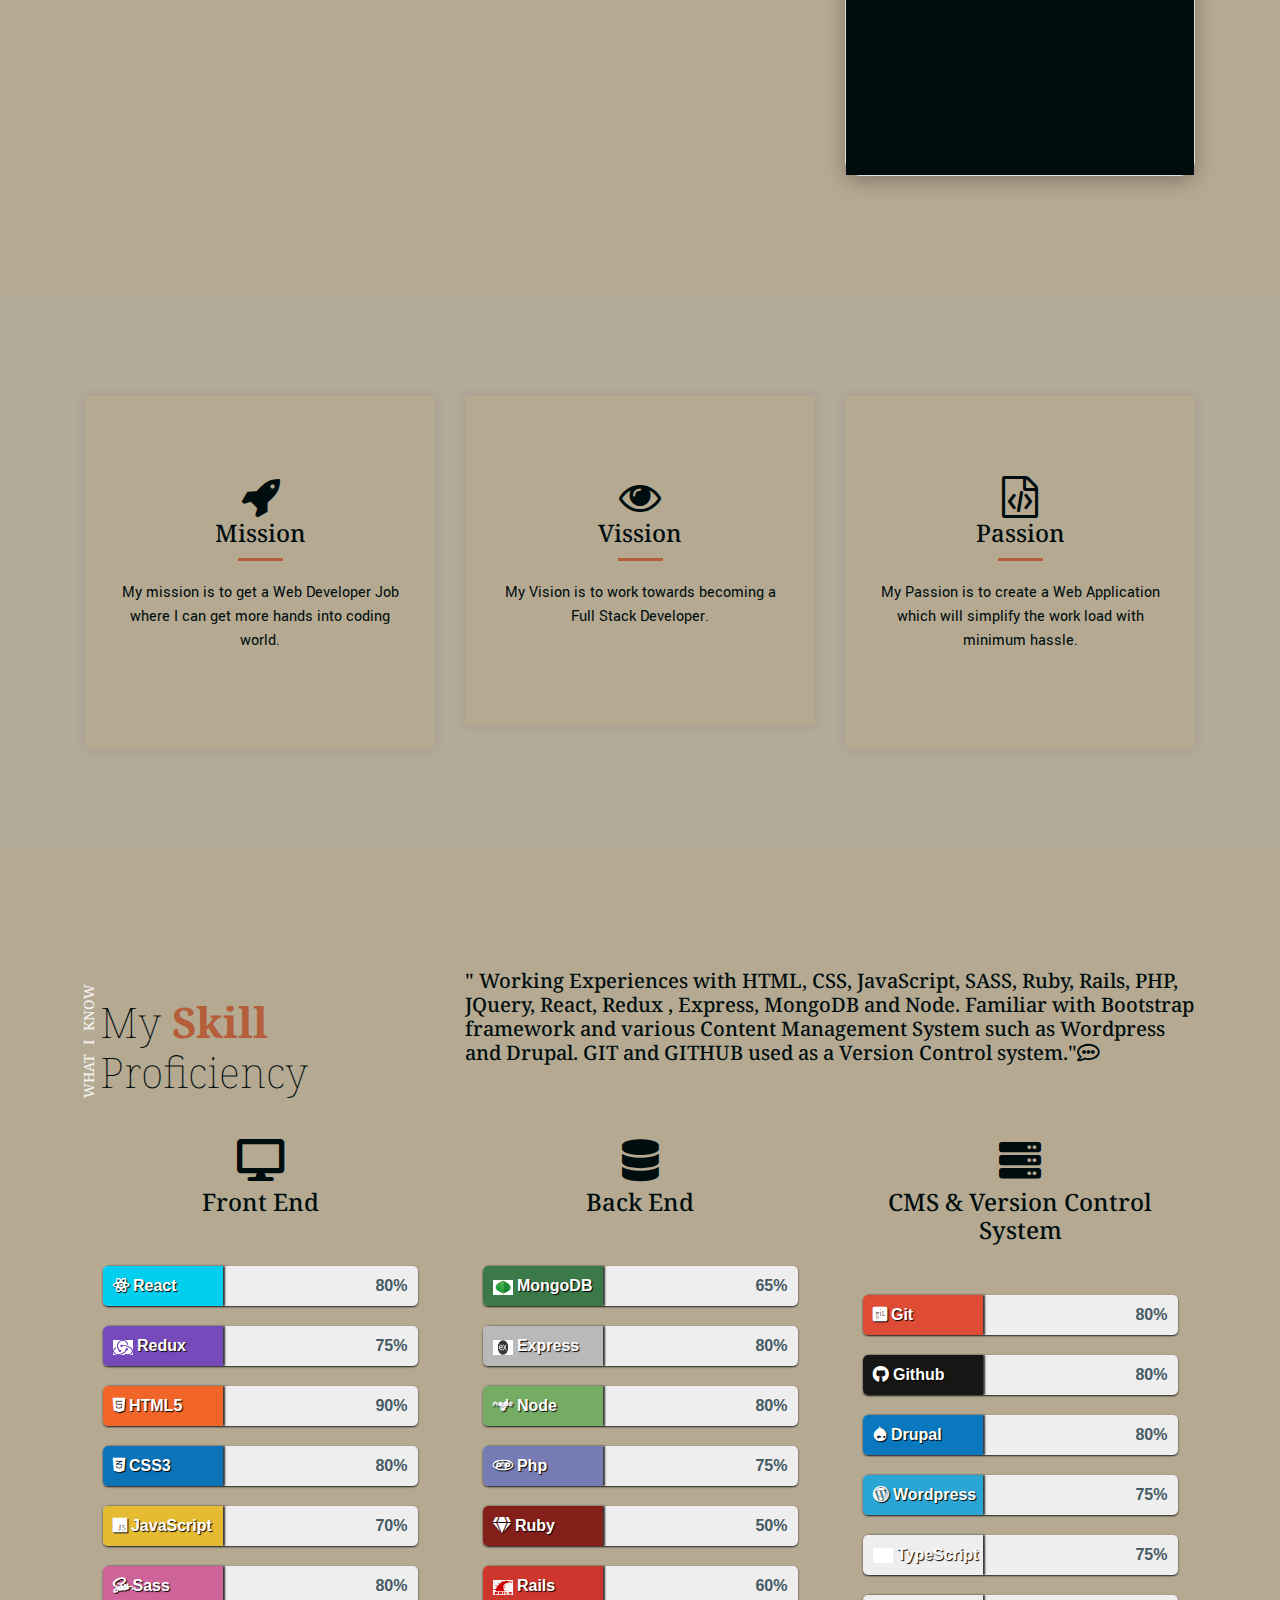
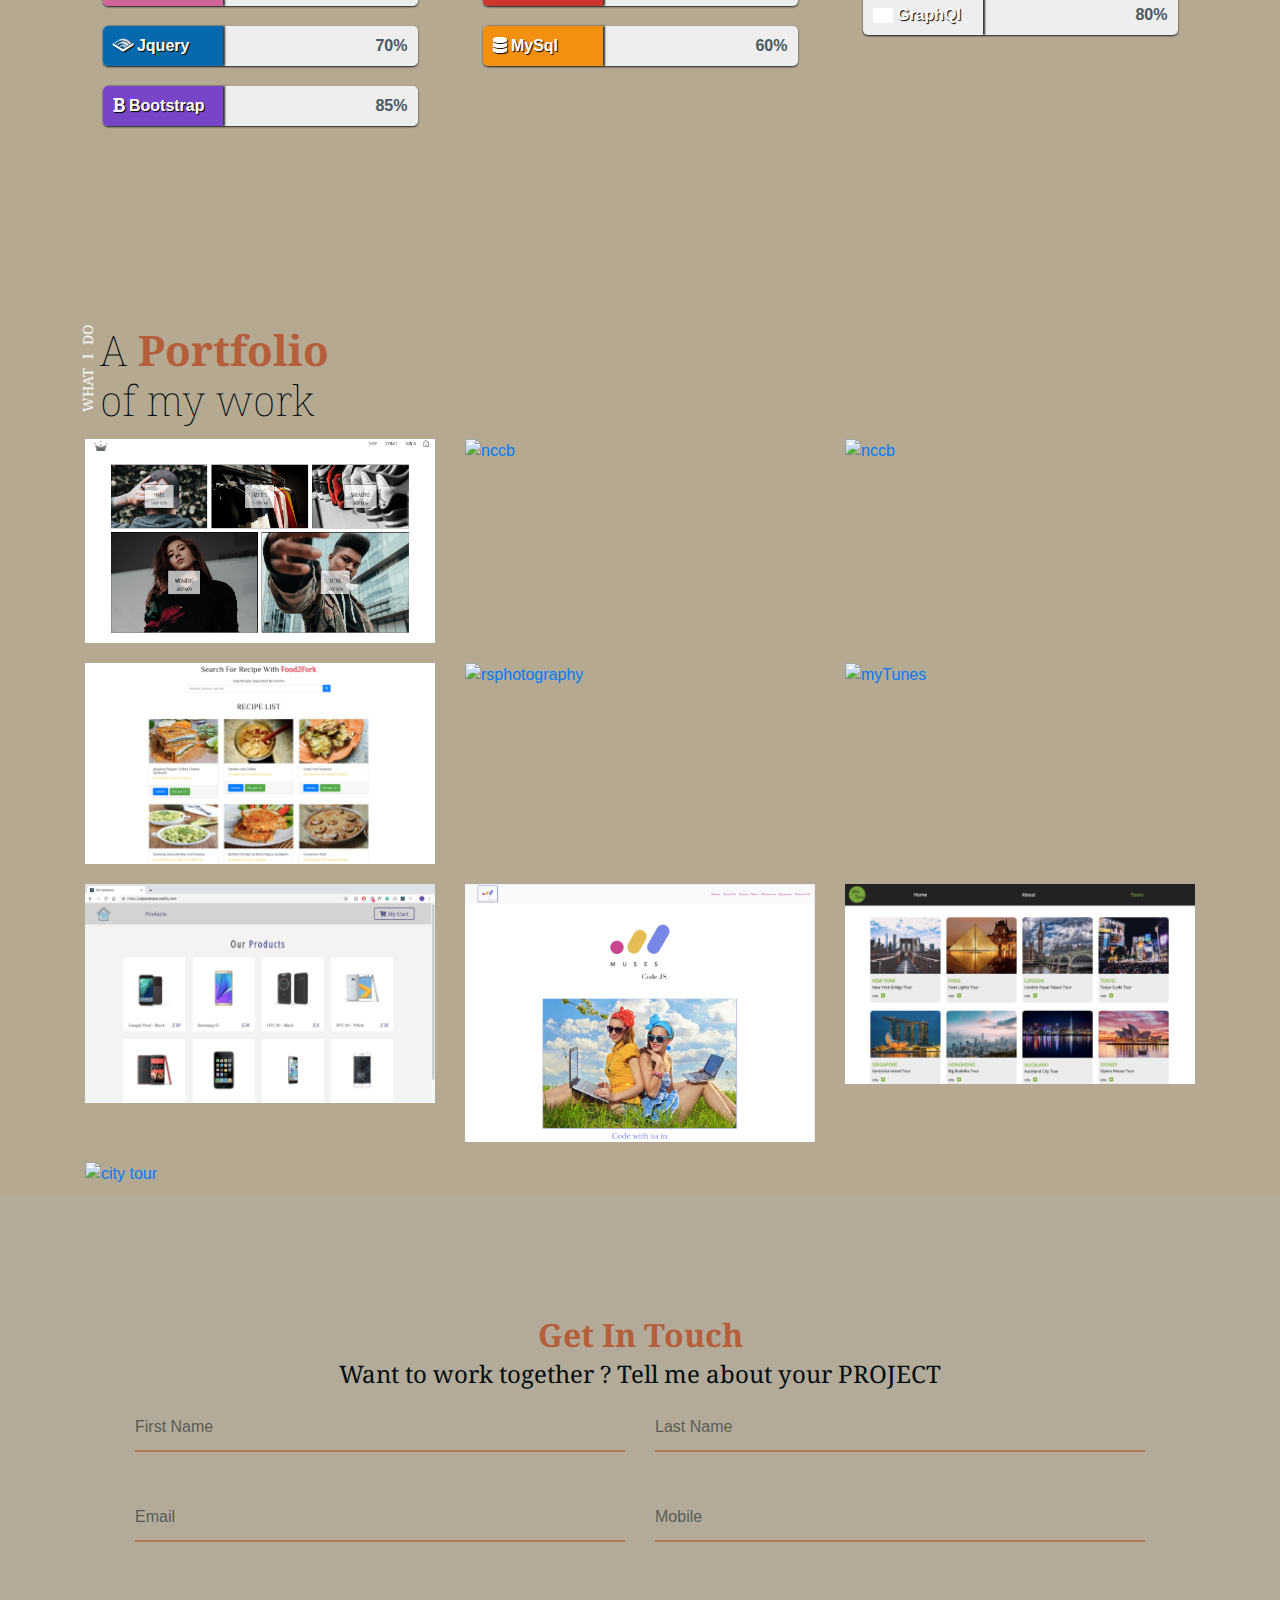
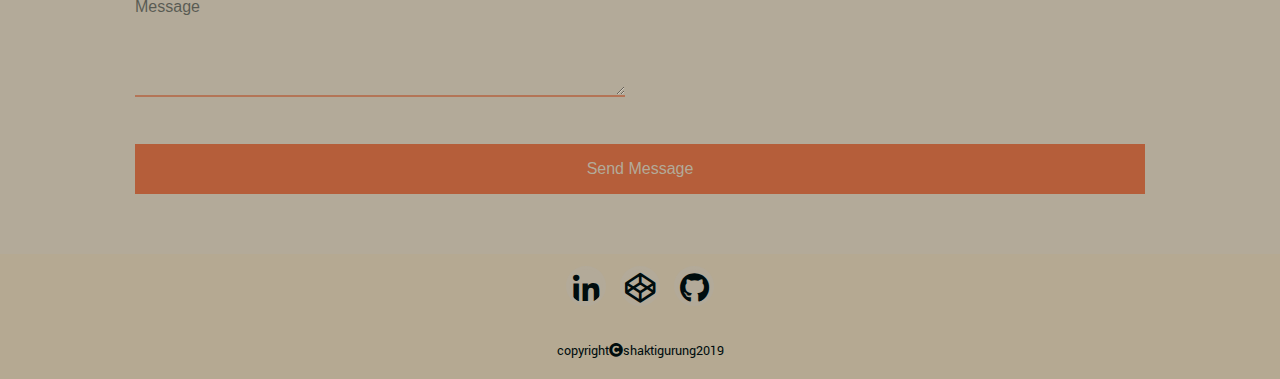
==== commit e9409631: "crown clothing added to portfolio" ====
--- a/index.html
+++ b/index.html
@@ -339,7 +339,7 @@
                     <div class="skillbar">
                                     <div class="skillheader text-center">
                                             <i class="fas fa-server"></i>
-                                            <h3>CMS & Version Control System </h3>
+                                            <h3> CMS & Version Control System </h3>
                                     </div>
                                     <div class="main">
                                          <div class="progressBar">
@@ -361,6 +361,16 @@
                                             <div class="title wordpressColor"><i class="fab fa-wordpress"></i> Wordpress</div>
                                             <div class="progress wordpress"></div>
                                             <div class="progress_value">75%</div>
+                                        </div>
+                                        <div class="progressBar">
+                                            <div class="title typeScriptColor"><img src="img/skill/typescript.png"> TypeScript </div>
+                                            <div class="progress typeScript"></div>
+                                            <div class="progress_value">75%</div>
+                                        </div>
+                                        <div class="progressBar">
+                                            <div class="title graphqlColor"><img src="img/skill/graphql.png"> GraphQl </div>
+                                            <div class="progress graphql"></div>
+                                            <div class="progress_value">80%</div>
                                         </div>
                                    
                                     </div>
@@ -390,8 +400,40 @@
      
         <!--Frame portfolio -->
         <div class="content-area layout">
-            <div class="container">
+            <div class="container">        
                 <div class="row">
+                    <div class="col-sm-12 col-md-12 col-lg-4">
+                        <a href="https://sg-crown-clothing.herokuapp.com/" target="_blank">
+                            <div class="portfolio-item">
+                                <div class="hover-bg">
+                                    <div class="border">
+                                        <div class="hover-txt">
+                                            <h4>Crown Clothing</h4>
+                                            <span> Crown Clothing website </span>
+                                            <p> React E-commerce website with Redux and Stripe Payment </p>
+                                        </div>
+                                    </div>
+                                </div>
+                                <img src="img/portfolio/crownclothing.png" class="img-fluid" alt="nccb">
+                            </div> 
+                        </a> 
+                    </div>
+                    <div class="col-sm-12 col-md-12 col-lg-4">
+                        <a href="https://www.piiqdigital.com" target="_blank">
+                            <div class="portfolio-item">
+                                <div class="hover-bg">
+                                    <div class="border">
+                                        <div class="hover-txt">
+                                            <h4>Piiq Digital</h4>
+                                            <span> Piiq Digital website </span>
+                                            <p> Created content using HTML5, CSS3, JavaScript, React, Graphql and TypeScript </p>
+                                        </div>
+                                    </div>
+                                </div>
+                                <img src="img/portfolio/piiqdigital.png" class="img-fluid" alt="nccb">
+                            </div> 
+                        </a> 
+                    </div>
                     <div class="col-sm-12 col-md-12 col-lg-4">
                         <a href="http://www.carsguide.com.au" target="_blank">
                             <div class="portfolio-item">
@@ -408,6 +450,106 @@
                             </div> 
                         </a> 
                     </div>
+                </div>
+                <div class="row">
+                    <!-- <div class="col-sm-12 col-md-12  col-lg-4">
+                        <a href="http://www.nccb.com.au" target="_blank">
+                            <div class="portfolio-item">
+                                <div class="hover-bg">
+                                    <div class="border">
+                                        <div class="hover-txt">
+                                            <h4>Nccb</h4>
+                                            <span> Cricket Club Website</span>
+                                            <p> This website is created using Wordpress Content Management System.</p>
+                                        </div>
+                                    </div>
+                                </div>
+                                <img src="img/portfolio/nccb.png" class="img-fluid" alt="nccb">
+                            </div> 
+                        </a> 
+                    </div> -->
+                    <div class="col-sm-12 col-md-12 col-lg-4">
+                            <a href="https://find-recipe.netlify.com/" target="_blank">
+                                <div class="portfolio-item">
+                                    <div class="hover-bg">
+                                        <div class="border">
+                                            <div class="hover-txt">
+                                                <h4> Find Recipe </h4>
+                                                <span> A website to find recipe </span>
+                                                <p>This website is created using React, HTML5, CSS3, API, Netlify </p>
+                                            </div>
+                                        </div>
+                                    </div>
+                                    <img src="img/portfolio/find-recipe.png" class="img-fluid" alt="find-recipe" width="100%">
+                                </div> 
+                            </a>     
+                        </div>
+                    <div class="col-sm-12 col-md-12 col-lg-4">
+                        <a href="https://shaktigurung.github.io/RSPhotography/" target="_blank">
+                            <div class="portfolio-item">
+                                <div class="hover-bg">
+                                    <div class="border">
+                                        <div class="hover-txt">
+                                            <h4>RS Photography</h4>
+                                            <span>Photographer Portfolio</span>
+                                            <p>This website is created using HTML, CSS and JavaScript</p>
+                                        </div>
+                                    </div>
+                                </div>
+                                <img src="img/portfolio/rsphotography.png" class="img-fluid" alt="rsphotography">
+                            </div> 
+                        </a>        
+                    </div>
+                    <div class="col-sm-12 col-md-12  col-lg-4">
+                        <a href="https://shaktigurung.github.io/myTunes/" target="_blank">
+                            <div class="portfolio-item">
+                                <div class="hover-bg">
+                                    <div class="border">
+                                        <div class="hover-txt">
+                                            <h4>MyTune</h4>
+                                            <span>Song Collection </span>
+                                            <p>This website is created using HTML, CSS and JavaScript</p>
+                                        </div>
+                                    </div>
+                                </div>
+                                <img src="img/portfolio/mytunes.png" class="img-fluid" alt="myTunes">
+                            </div> 
+                        </a>     
+                    </div>
+                </div>
+                <div class="row">
+                    <div class="col-sm-12 col-md-12  col-lg-4">
+                        <a href="https://mobileware.netlify.com/" target="_blank">
+                            <div class="portfolio-item">
+                                <div class="hover-bg">
+                                    <div class="border">
+                                        <div class="hover-txt">
+                                            <h4> Mobileware </h4>
+                                            <span> A E-Commerce Website </span>
+                                            <p>This website is created using React, HTML5, CSS3, Netlify </p>
+                                        </div>
+                                    </div>
+                                </div>
+                                <img src="img/portfolio/mobileware.png" class="img-fluid" alt="mobileware" width="100%">
+                            </div> 
+                        </a> 
+                    </div>
+                    <div class="col-sm-12 col-md-12  col-lg-4">
+                        <a href="http://ca-muses-static.s3-website-ap-southeast-2.amazonaws.com/" target="_blank">
+                            <div class="portfolio-item">
+                                <div class="hover-bg">
+                                    <div class="border">
+                                        <div class="hover-txt">
+                                            <h4>Muses Website</h4>
+                                            <span> A non-profitable organisation </span>
+                                            <p>This website is created using MERN stack</p>
+                                        </div>
+                                    </div>
+                                </div>
+                                <img src="img/portfolio/muses.png" class="img-fluid" alt="muses website" width="100%">
+                            </div> 
+                        </a> 
+                    </div>  
                     <div class="col-sm-12 col-md-12 col-lg-4">
                         <a href="https://tourcity.netlify.com/" target="_blank">
                             <div class="portfolio-item">
@@ -423,108 +565,25 @@
                                 <img src="img/portfolio/tourcity.png" class="img-fluid" alt="city tour" width="100%">
                             </div> 
                         </a> 
-                    </div>
+                    </div> 
+                </div>
+                <div class="row">
                     <div class="col-sm-12 col-md-12 col-lg-4">
-                        <a href="https://find-recipe.netlify.com/" target="_blank">
-                            <div class="portfolio-item">
-                                <div class="hover-bg">
-                                    <div class="border">
-                                        <div class="hover-txt">
-                                            <h4> Find Recipe </h4>
-                                            <span> A website to find recipe </span>
-                                            <p>This website is created using React, HTML5, CSS3, API, Netlify </p>
-                                        </div>
-                                    </div>
-                                </div>
-                                <img src="img/portfolio/find-recipe.png" class="img-fluid" alt="find-recipe" width="100%">
-                            </div> 
-                        </a>     
-                    </div>
-                </div>
-                <div class="row">
-                    <div class="col-sm-12 col-md-12  col-lg-4">
-                        <a href="http://www.nccb.com.au" target="_blank">
-                            <div class="portfolio-item">
-                                <div class="hover-bg">
-                                    <div class="border">
-                                        <div class="hover-txt">
-                                            <h4>Nccb</h4>
-                                            <span> Cricket Club Website</span>
-                                            <p> This website is created using Wordpress Content Management System.</p>
-                                        </div>
-                                    </div>
-                                </div>
-                                <img src="img/portfolio/nccb.png" class="img-fluid" alt="nccb">
-                            </div> 
-                        </a> 
-                    </div>
-                    <div class="col-sm-12 col-md-12 col-lg-4">
-                        <a href="https://shaktigurung.github.io/RSPhotography/" target="_blank">
-                            <div class="portfolio-item">
-                                <div class="hover-bg">
-                                    <div class="border">
-                                        <div class="hover-txt">
-                                            <h4>RS Photography</h4>
-                                            <span>Photographer Portfolio</span>
-                                            <p>This website is created using HTML, CSS and JavaScript</p>
-                                        </div>
-                                    </div>
-                                </div>
-                                <img src="img/portfolio/rsphotography.png" class="img-fluid" alt="rsphotography">
-                            </div> 
-                        </a>        
-                    </div>
-                    <div class="col-sm-12 col-md-12  col-lg-4">
-                        <a href="https://shaktigurung.github.io/myTunes/" target="_blank">
-                            <div class="portfolio-item">
-                                <div class="hover-bg">
-                                    <div class="border">
-                                        <div class="hover-txt">
-                                            <h4>MyTune</h4>
-                                            <span>Song Collection </span>
-                                            <p>This website is created using HTML, CSS and JavaScript</p>
-                                        </div>
-                                    </div>
-                                </div>
-                                <img src="img/portfolio/mytunes.png" class="img-fluid" alt="myTunes">
-                            </div> 
-                        </a>     
-                    </div>
-                
-                </div>
-                <div class="row">
-                    <div class="col-sm-12 col-md-12  col-lg-4">
-                        <a href="https://mobileware.netlify.com/" target="_blank">
-                            <div class="portfolio-item">
-                                <div class="hover-bg">
-                                    <div class="border">
-                                        <div class="hover-txt">
-                                            <h4> Mobileware </h4>
-                                            <span> A E-Commerce Website </span>
-                                            <p>This website is created using React, HTML5, CSS3, Netlify </p>
-                                        </div>
-                                    </div>
-                                </div>
-                                <img src="img/portfolio/mobileware.png" class="img-fluid" alt="mobileware" width="100%">
-                            </div> 
-                        </a> 
-                    </div>
-                    <div class="col-sm-12 col-md-12  col-lg-4">
-                        <a href="http://ca-muses-static.s3-website-ap-southeast-2.amazonaws.com/" target="_blank">
-                            <div class="portfolio-item">
-                                <div class="hover-bg">
-                                    <div class="border">
-                                        <div class="hover-txt">
-                                            <h4>Muses Website</h4>
-                                            <span> A non-profitable organisation </span>
-                                            <p>This website is created using MERN stack</p>
-                                        </div>
-                                    </div>
-                                </div>
-                                <img src="img/portfolio/muses.png" class="img-fluid" alt="muses website" width="100%">
-                            </div> 
-                        </a> 
-                    </div>   
+                        <a href="http://www.tamusamajsydney.org.au" target="_blank">
+                            <div class="portfolio-item">
+                                <div class="hover-bg">
+                                    <div class="border">
+                                        <div class="hover-txt">
+                                            <h4> TSS </h4>
+                                            <span> A non-profit organisation </span>
+                                            <p>This website is created using HTML5, CSS3, JavaScript and Wordpress </p>
+                                        </div>
+                                    </div>
+                                </div>
+                                <img src="img/portfolio/tss.png" class="img-fluid" alt="city tour" width="100%">
+                            </div> 
+                        </a> 
+                    </div>
                 </div>
             </div>
         </div>  <!-- Frame portfolio End-->
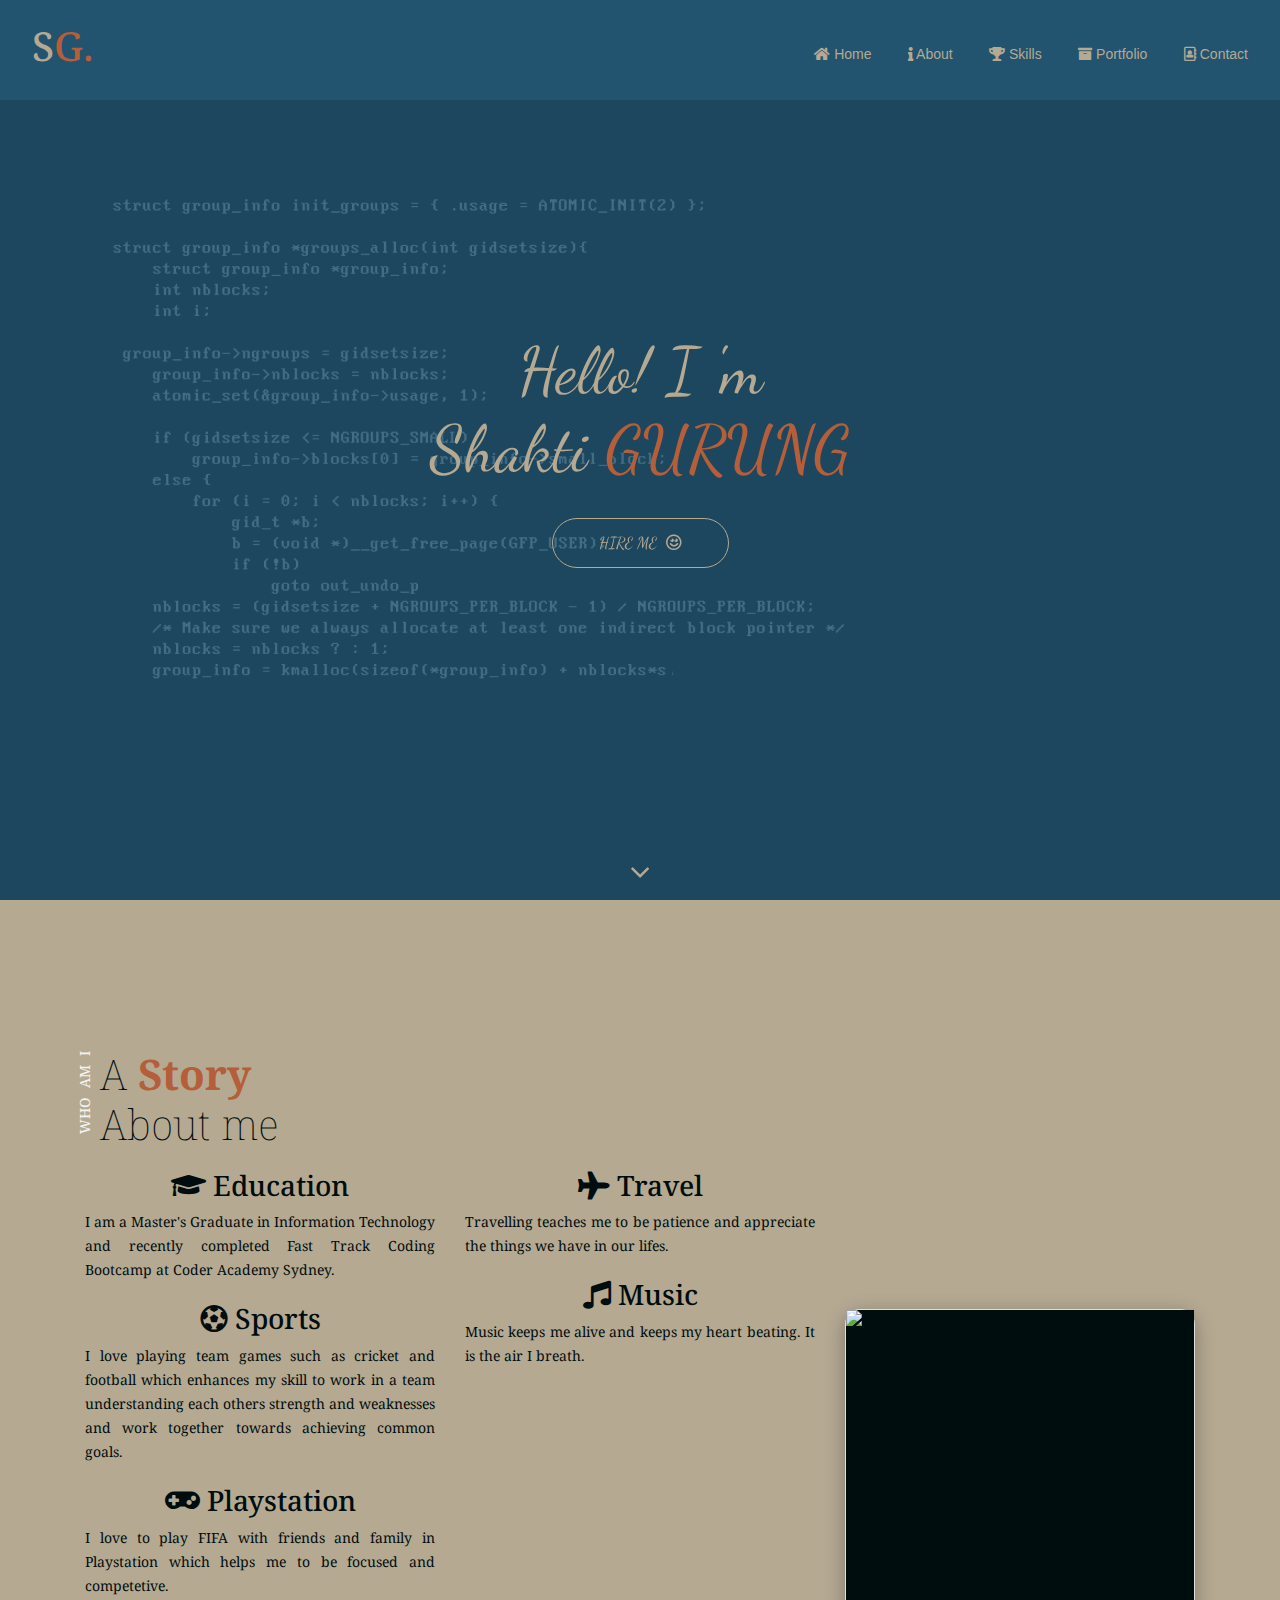
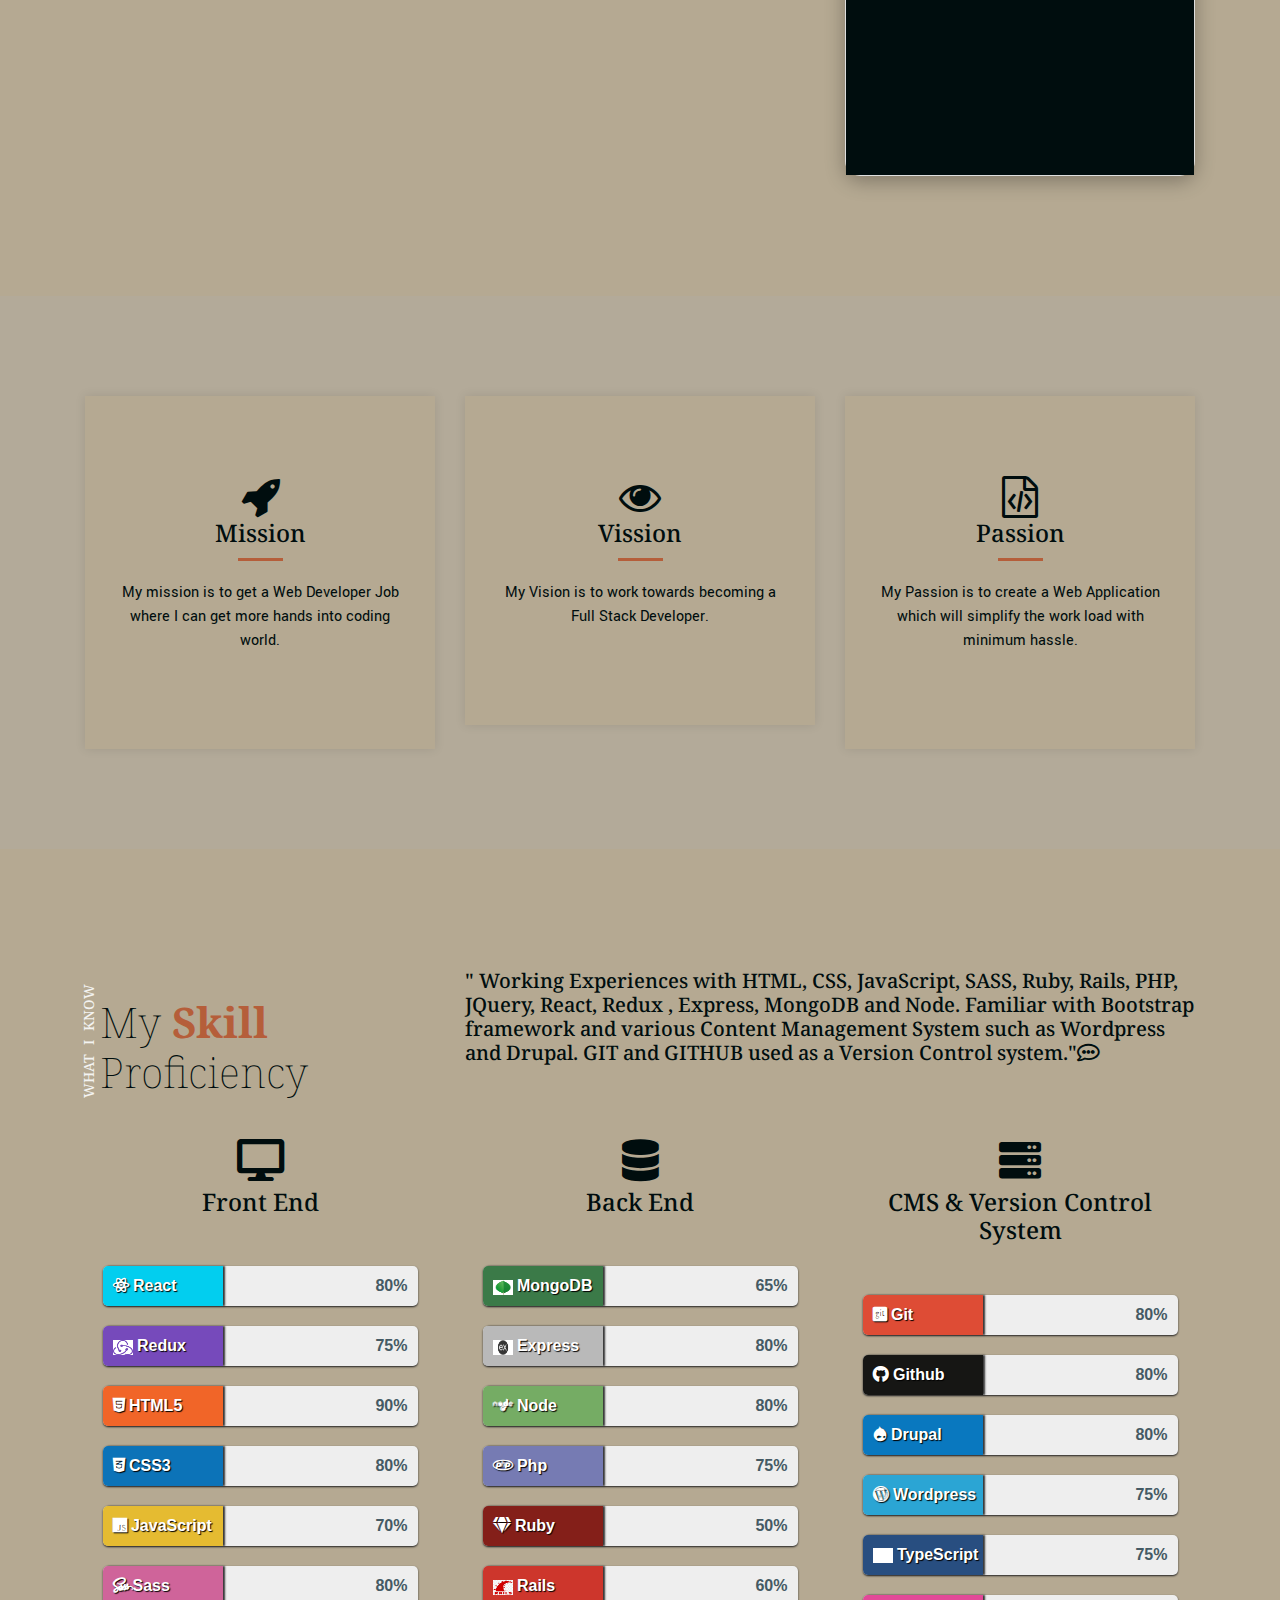
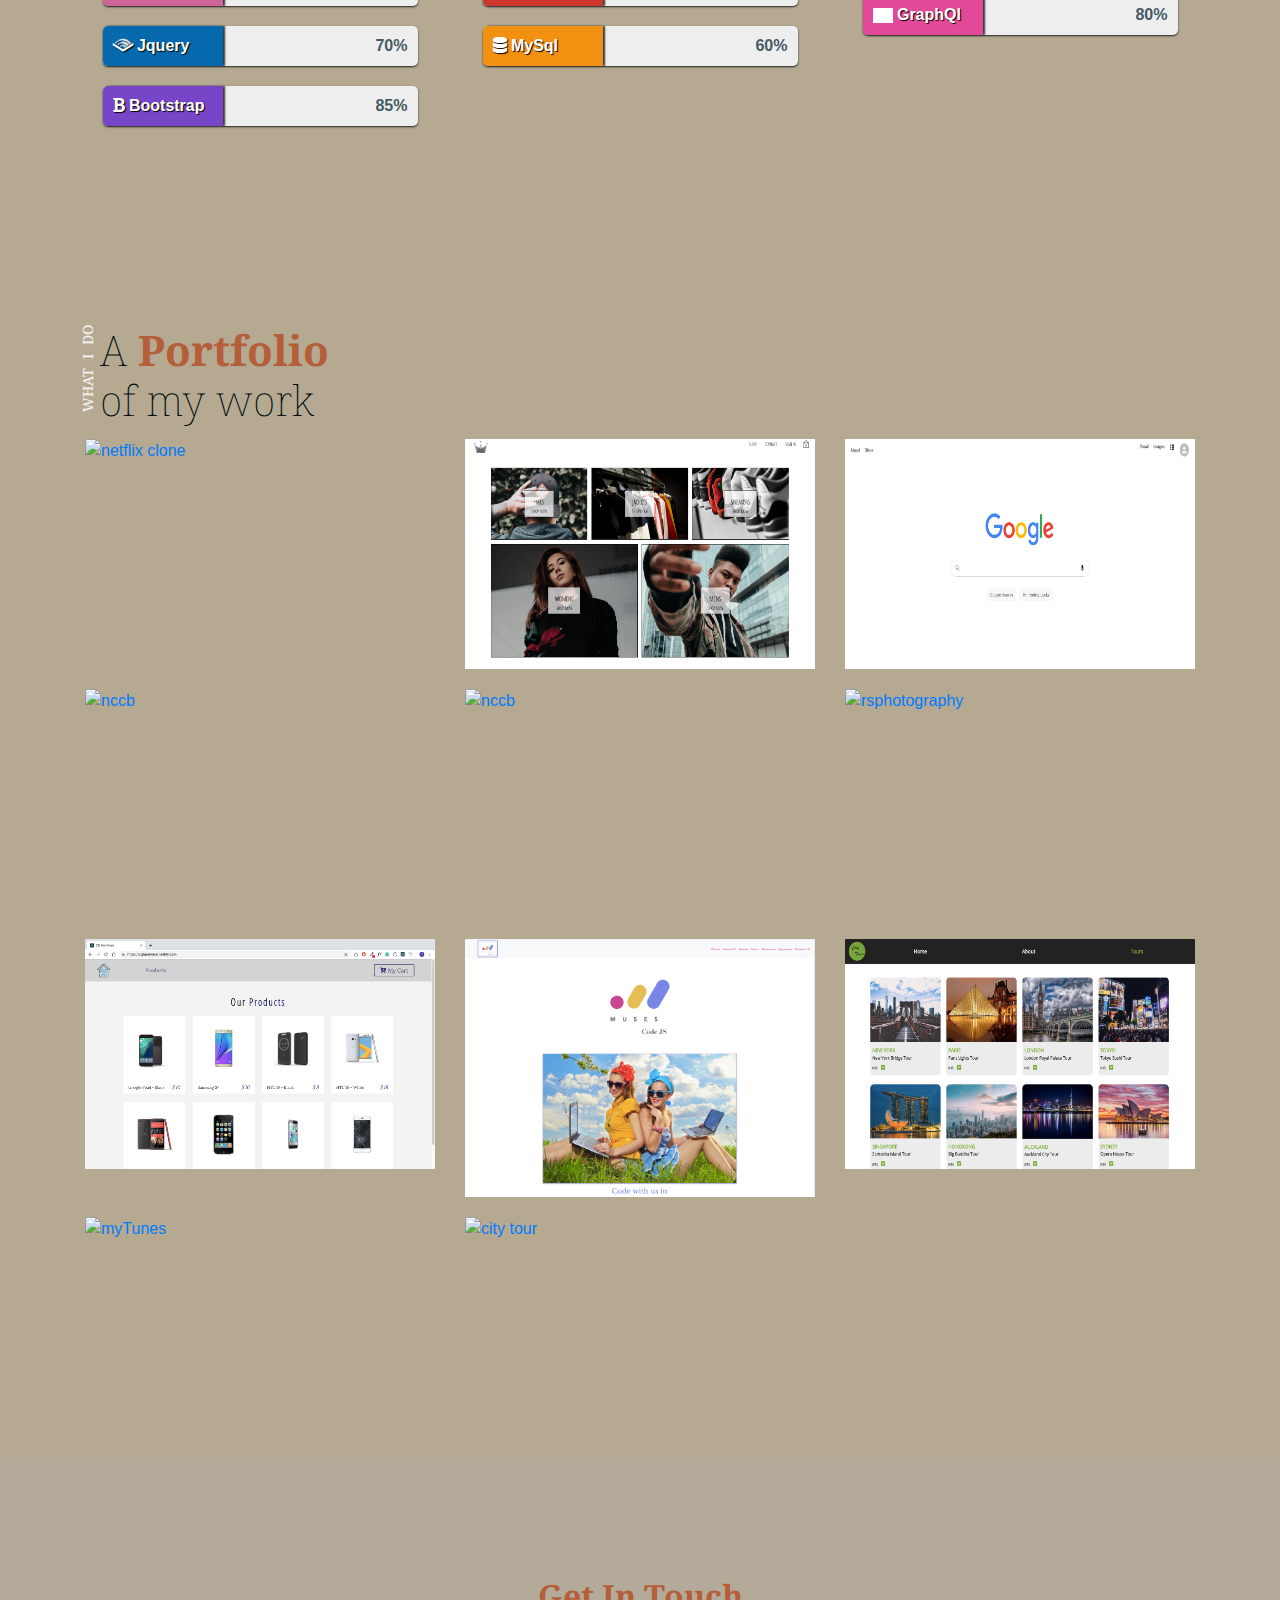
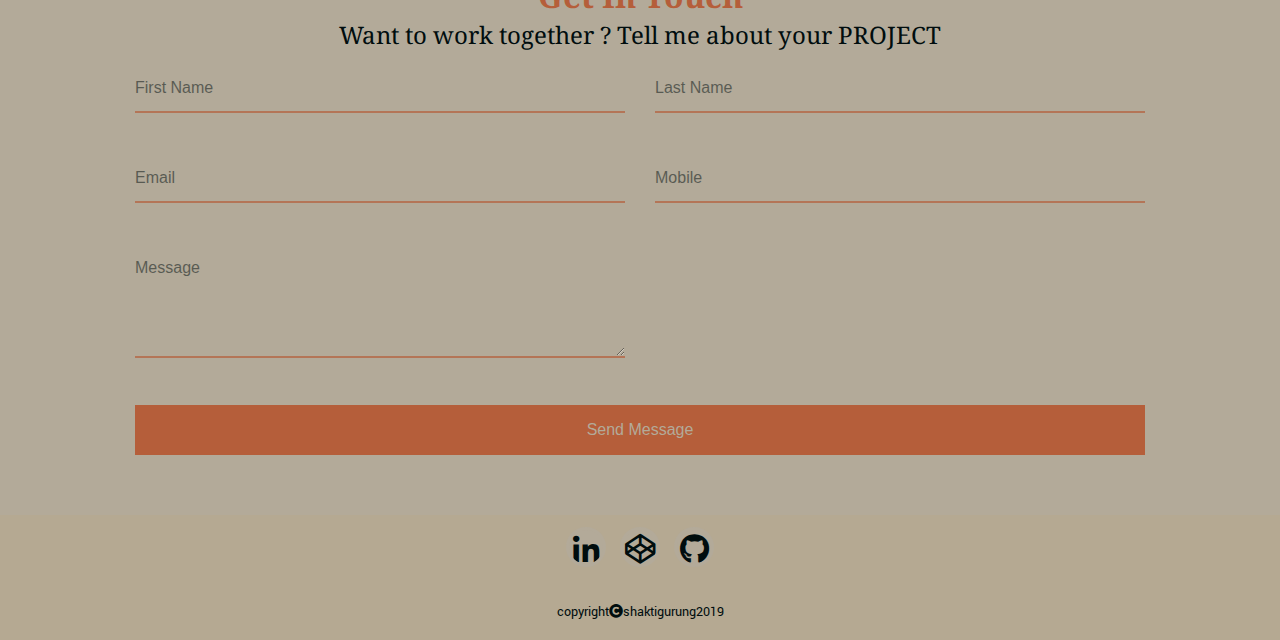
==== commit c07bf1be: "google clone project added" ====
--- a/index.html
+++ b/index.html
@@ -403,13 +403,29 @@
             <div class="container">        
                 <div class="row">
                     <div class="col-sm-12 col-md-12 col-lg-4">
+                        <a href="https://netflix-clone-e9ffb.web.app/" target="_blank">
+                            <div class="portfolio-item">
+                                <div class="hover-bg">
+                                    <div class="border">
+                                        <div class="hover-txt">
+                                            <h4> Netflix Clone </h4>
+                                            <span> <b>A netflix clone website</b> </span>
+                                            <p>This website is created using ReactJS, HTML5, CSS3, API and Firebase </p>
+                                        </div>
+                                    </div>
+                                </div>
+                                <img src="img/portfolio/netflix.png" class="img-fluid" alt="netflix clone" width="100%">
+                            </div> 
+                        </a>     
+                    </div>
+                    <div class="col-sm-12 col-md-12 col-lg-4">
                         <a href="https://sg-crown-clothing.herokuapp.com/" target="_blank">
                             <div class="portfolio-item">
                                 <div class="hover-bg">
                                     <div class="border">
                                         <div class="hover-txt">
                                             <h4>Crown Clothing</h4>
-                                            <span> Crown Clothing website </span>
+                                            <span> <b>Crown Clothing website</b> </span>
                                             <p> React E-commerce website with Redux and Stripe Payment </p>
                                         </div>
                                     </div>
@@ -418,6 +434,26 @@
                             </div> 
                         </a> 
                     </div>
+
+                    <div class="col-sm-12 col-md-12 col-lg-4">
+                        <a href="https://clone-7e695.firebaseapp.com/" target="_blank">
+                            <div class="portfolio-item">
+                                <div class="hover-bg">
+                                    <div class="border">
+                                        <div class="hover-txt">
+                                            <h4> Google Clone </h4>
+                                            <span> <b>A google clone website</b> </span>
+                                            <p>This website is created using ReactJS, HTML5, CSS3, API and Firebase </p>
+                                        </div>
+                                    </div>
+                                </div>
+                                <img src="img/portfolio/google.png" class="img-fluid" alt="goole clone" width="100%">
+                            </div> 
+                        </a>     
+                    </div>
+
+                </div>
+                <div class="row">
                     <div class="col-sm-12 col-md-12 col-lg-4">
                         <a href="https://www.piiqdigital.com" target="_blank">
                             <div class="portfolio-item">
@@ -425,7 +461,7 @@
                                     <div class="border">
                                         <div class="hover-txt">
                                             <h4>Piiq Digital</h4>
-                                            <span> Piiq Digital website </span>
+                                            <span><b>Piiq Digital website</b> </span>
                                             <p> Created content using HTML5, CSS3, JavaScript, React, Graphql and TypeScript </p>
                                         </div>
                                     </div>
@@ -441,7 +477,7 @@
                                     <div class="border">
                                         <div class="hover-txt">
                                             <h4>CarsGuide</h4>
-                                            <span> CarsGuide website </span>
+                                            <span> <b>CarsGuide website</b> </span>
                                             <p> Created content using HTML5, CSS3, JavaScript and PHP </p>
                                         </div>
                                     </div>
@@ -450,40 +486,6 @@
                             </div> 
                         </a> 
                     </div>
-                </div>
-                <div class="row">
-                    <!-- <div class="col-sm-12 col-md-12  col-lg-4">
-                        <a href="http://www.nccb.com.au" target="_blank">
-                            <div class="portfolio-item">
-                                <div class="hover-bg">
-                                    <div class="border">
-                                        <div class="hover-txt">
-                                            <h4>Nccb</h4>
-                                            <span> Cricket Club Website</span>
-                                            <p> This website is created using Wordpress Content Management System.</p>
-                                        </div>
-                                    </div>
-                                </div>
-                                <img src="img/portfolio/nccb.png" class="img-fluid" alt="nccb">
-                            </div> 
-                        </a> 
-                    </div> -->
-                    <div class="col-sm-12 col-md-12 col-lg-4">
-                            <a href="https://find-recipe.netlify.com/" target="_blank">
-                                <div class="portfolio-item">
-                                    <div class="hover-bg">
-                                        <div class="border">
-                                            <div class="hover-txt">
-                                                <h4> Find Recipe </h4>
-                                                <span> A website to find recipe </span>
-                                                <p>This website is created using React, HTML5, CSS3, API, Netlify </p>
-                                            </div>
-                                        </div>
-                                    </div>
-                                    <img src="img/portfolio/find-recipe.png" class="img-fluid" alt="find-recipe" width="100%">
-                                </div> 
-                            </a>     
-                        </div>
                     <div class="col-sm-12 col-md-12 col-lg-4">
                         <a href="https://shaktigurung.github.io/RSPhotography/" target="_blank">
                             <div class="portfolio-item">
@@ -491,7 +493,7 @@
                                     <div class="border">
                                         <div class="hover-txt">
                                             <h4>RS Photography</h4>
-                                            <span>Photographer Portfolio</span>
+                                            <span><b>Photographer Portfolio</b></span>
                                             <p>This website is created using HTML, CSS and JavaScript</p>
                                         </div>
                                     </div>
@@ -499,22 +501,6 @@
                                 <img src="img/portfolio/rsphotography.png" class="img-fluid" alt="rsphotography">
                             </div> 
                         </a>        
-                    </div>
-                    <div class="col-sm-12 col-md-12  col-lg-4">
-                        <a href="https://shaktigurung.github.io/myTunes/" target="_blank">
-                            <div class="portfolio-item">
-                                <div class="hover-bg">
-                                    <div class="border">
-                                        <div class="hover-txt">
-                                            <h4>MyTune</h4>
-                                            <span>Song Collection </span>
-                                            <p>This website is created using HTML, CSS and JavaScript</p>
-                                        </div>
-                                    </div>
-                                </div>
-                                <img src="img/portfolio/mytunes.png" class="img-fluid" alt="myTunes">
-                            </div> 
-                        </a>     
                     </div>
                 </div>
                 <div class="row">
@@ -525,7 +511,7 @@
                                     <div class="border">
                                         <div class="hover-txt">
                                             <h4> Mobileware </h4>
-                                            <span> A E-Commerce Website </span>
+                                            <span><b>A E-Commerce Website</b> </span>
                                             <p>This website is created using React, HTML5, CSS3, Netlify </p>
                                         </div>
                                     </div>
@@ -541,7 +527,7 @@
                                     <div class="border">
                                         <div class="hover-txt">
                                             <h4>Muses Website</h4>
-                                            <span> A non-profitable organisation </span>
+                                            <span><b> A non-profitable organisation</b> </span>
                                             <p>This website is created using MERN stack</p>
                                         </div>
                                     </div>
@@ -557,7 +543,7 @@
                                     <div class="border">
                                         <div class="hover-txt">
                                             <h4> City Tour </h4>
-                                            <span> A City Tour Agency Website </span>
+                                            <span><b> A City Tour Agency Website</b> </span>
                                             <p>This website is created using React, HTML5, CSS3, SASS, Netlify </p>
                                         </div>
                                     </div>
@@ -568,6 +554,22 @@
                     </div> 
                 </div>
                 <div class="row">
+                    <div class="col-sm-12 col-md-12  col-lg-4">
+                        <a href="https://shaktigurung.github.io/myTunes/" target="_blank">
+                            <div class="portfolio-item">
+                                <div class="hover-bg">
+                                    <div class="border">
+                                        <div class="hover-txt">
+                                            <h4>MyTune</h4>
+                                            <span><b>Song Collection </b></span>
+                                            <p>This website is created using HTML, CSS and JavaScript</p>
+                                        </div>
+                                    </div>
+                                </div>
+                                <img src="img/portfolio/mytunes.png" class="img-fluid" alt="myTunes">
+                            </div> 
+                        </a>     
+                    </div>
                     <div class="col-sm-12 col-md-12 col-lg-4">
                         <a href="http://www.tamusamajsydney.org.au" target="_blank">
                             <div class="portfolio-item">
@@ -575,7 +577,7 @@
                                     <div class="border">
                                         <div class="hover-txt">
                                             <h4> TSS </h4>
-                                            <span> A non-profit organisation </span>
+                                            <span> <b>A non-profit organisation</b></span>
                                             <p>This website is created using HTML5, CSS3, JavaScript and Wordpress </p>
                                         </div>
                                     </div>
--- a/css/style.css
+++ b/css/style.css
@@ -143,7 +143,6 @@
   width: 100%;
   position: fixed;
   overflow: hidden;
-  height: 63px;
   z-index: 99; }
 
 .logo img {
@@ -514,35 +513,19 @@
 .card:hover .social-icon li:nth-child(3) a {
   transition-delay: 0.4s; }
 
-.card:hover .social-icon li:nth-child(4) a {
-  transition-delay: 0.6s; }
-
-.card:hover .social-icon li:nth-child(5) a {
-  transition-delay: 0.8s; }
-
 /* Hover Effect on Social Icon */
 .social-icon li:nth-child(1):hover a {
-  color: #3b5998;
-  border-color: transparent;
-  opacity: 0.7; }
-
-.social-icon li:nth-child(2):hover a {
   color: #0077B5;
   border-color: transparent;
   opacity: 0.7; }
 
-.social-icon li:nth-child(3):hover a {
+.social-icon li:nth-child(2):hover a {
   color: #000D0E;
   border-color: transparent;
   opacity: 0.7; }
 
-.social-icon li:nth-child(4):hover a {
+.social-icon li:nth-child(3):hover a {
   color: #000D0E;
-  border-color: transparent;
-  opacity: 0.7; }
-
-.social-icon li:nth-child(5):hover a {
-  color: #dd4b39;
   border-color: transparent;
   opacity: 0.7; }
 
@@ -735,6 +718,12 @@
 .nodeColor {
   background: #75AC64; }
 
+.typeScriptColor {
+  background: #284E80; }
+
+.graphqlColor {
+  background: #E24998; }
+
 /**** Bar Colors****/
 .html {
   background: #F16528; }
@@ -793,11 +782,20 @@
 .mongodb {
   background: #3B7A48; }
 
+.typeScript {
+  background: #284E80; }
+
+.graphql {
+  background: #E24998; }
+
 /*====================================================
 |||||Portfolio|||||
 ====================================================*/
 #portfolio img {
-  margin: 10px 0px 10px 0px; }
+  margin: 10px 0px 10px 0px; 
+  min-height: 230px;
+  min-width: 350px;
+}
 
 .content-area {
   padding-top: 4px; }
@@ -810,15 +808,23 @@
   display: block;
   margin-bottom: 30px; }
   .portfolio-item h4 {
-    font-weight: 900;
+    margin-top: -40px;
+    font-weight: 400;
     text-transform: uppercase;
-    font-size: 18px;
+    font-size: 2rem;
     letter-spacing: 1px;
     color: #B5A992; }
   .portfolio-item span {
-    text-transform: uppercase;
+    text-transform: capitalize;
     letter-spacing: 2px;
-    font-weight: 100; }
+    font-weight: 100;
+    font-size: 1rem;
+    color: #B55E3A; }
+  .portfolio-item p {
+    text-transform: capitalize;
+    letter-spacing: 2px;
+    font-weight: 100;
+    font-size: 1rem; }
 
 .hover-bg {
   position: absolute;
@@ -1042,27 +1048,17 @@
   transition: .5s; }
 
 ul.social li:nth-child(1) a:hover {
-  color: #3b5998;
-  border-color: transparent;
-  opacity: 0.7; }
-
-ul.social li:nth-child(2) a:hover {
   color: #0077B5;
   border-color: transparent;
   opacity: 0.7; }
 
-ul.social li:nth-child(3) a:hover {
+ul.social li:nth-child(2) a:hover {
   color: #000D0E;
   border-color: transparent;
   opacity: 0.7; }
 
-ul.social li:nth-child(4) a:hover {
+ul.social li:nth-child(3) a:hover {
   color: #000D0E;
-  border-color: transparent;
-  opacity: 0.7; }
-
-ul.social li:nth-child(5) a:hover {
-  color: #dd4b39;
   border-color: transparent;
   opacity: 0.7; }
 
@@ -1078,6 +1074,14 @@
 @media (min-width: 568px) {
   .open-slide {
     display: none; } }
+@media (min-width: 768px) {
+  .portfolio-item h4 {
+    font-weight: 400;
+    font-size: 1.5rem; }
+  .portfolio-item span {
+    font-size: 1rem; }
+  .portfolio-item p {
+    font-size: 1rem; } }
 @media (min-width: 768px) {
   .img-box img {
     position: absolute;
@@ -1100,6 +1104,22 @@
 @media (min-width: 382px) {
   .card {
     margin-top: 160px; } }
+#thankyou {
+  margin-top: 180px;
+  background-color: #B3AA99;
+  padding: 50px 0px 10px 0px; }
+  #thankyou h2 {
+    margin-top: 20px;
+    text-align: center;
+    font-size: 2rem; }
+    #thankyou h2 strong {
+      color: #B55E3A;
+      font-weight: bold; }
+  #thankyou p {
+    text-align: center;
+    font-size: 1.5rem;
+    font-family: "Noto Serif", serif; }
+
 /*====================================================
   |||||StyleSheet Ends|||||
 ====================================================*/
